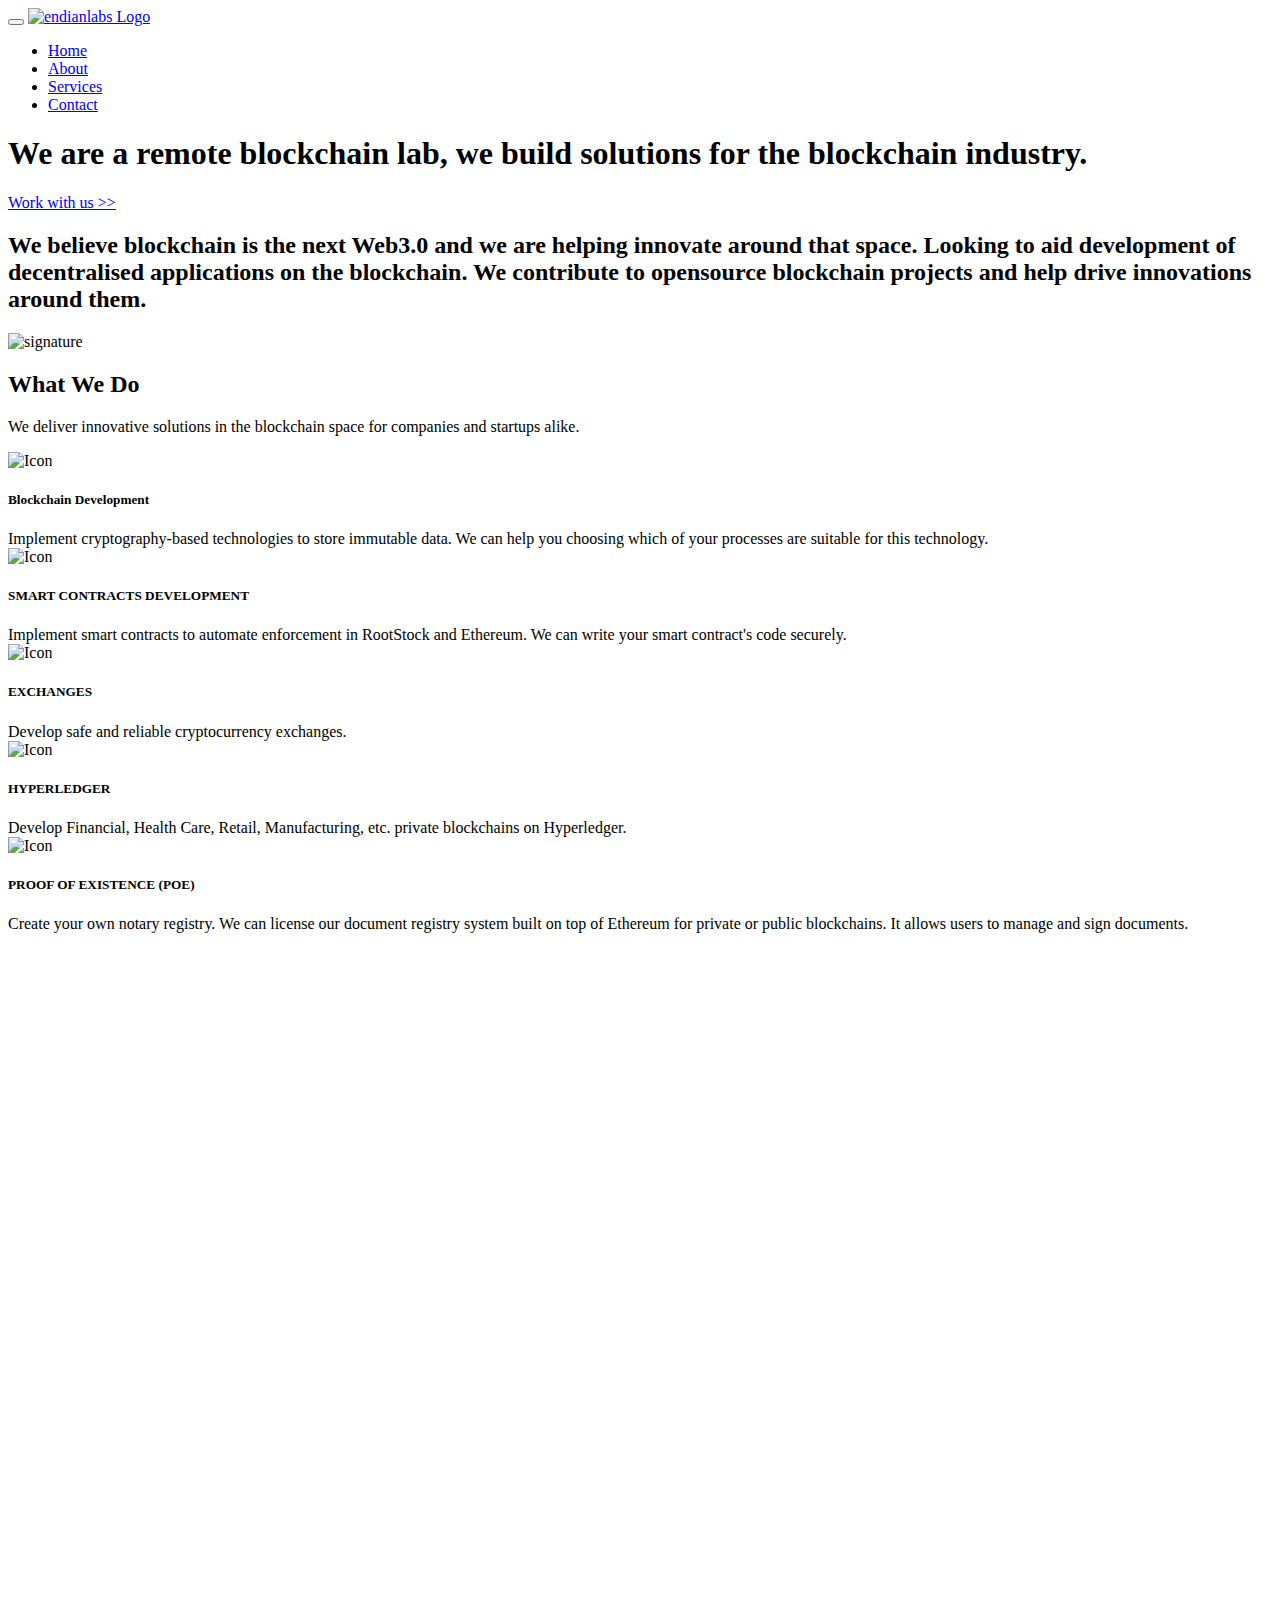
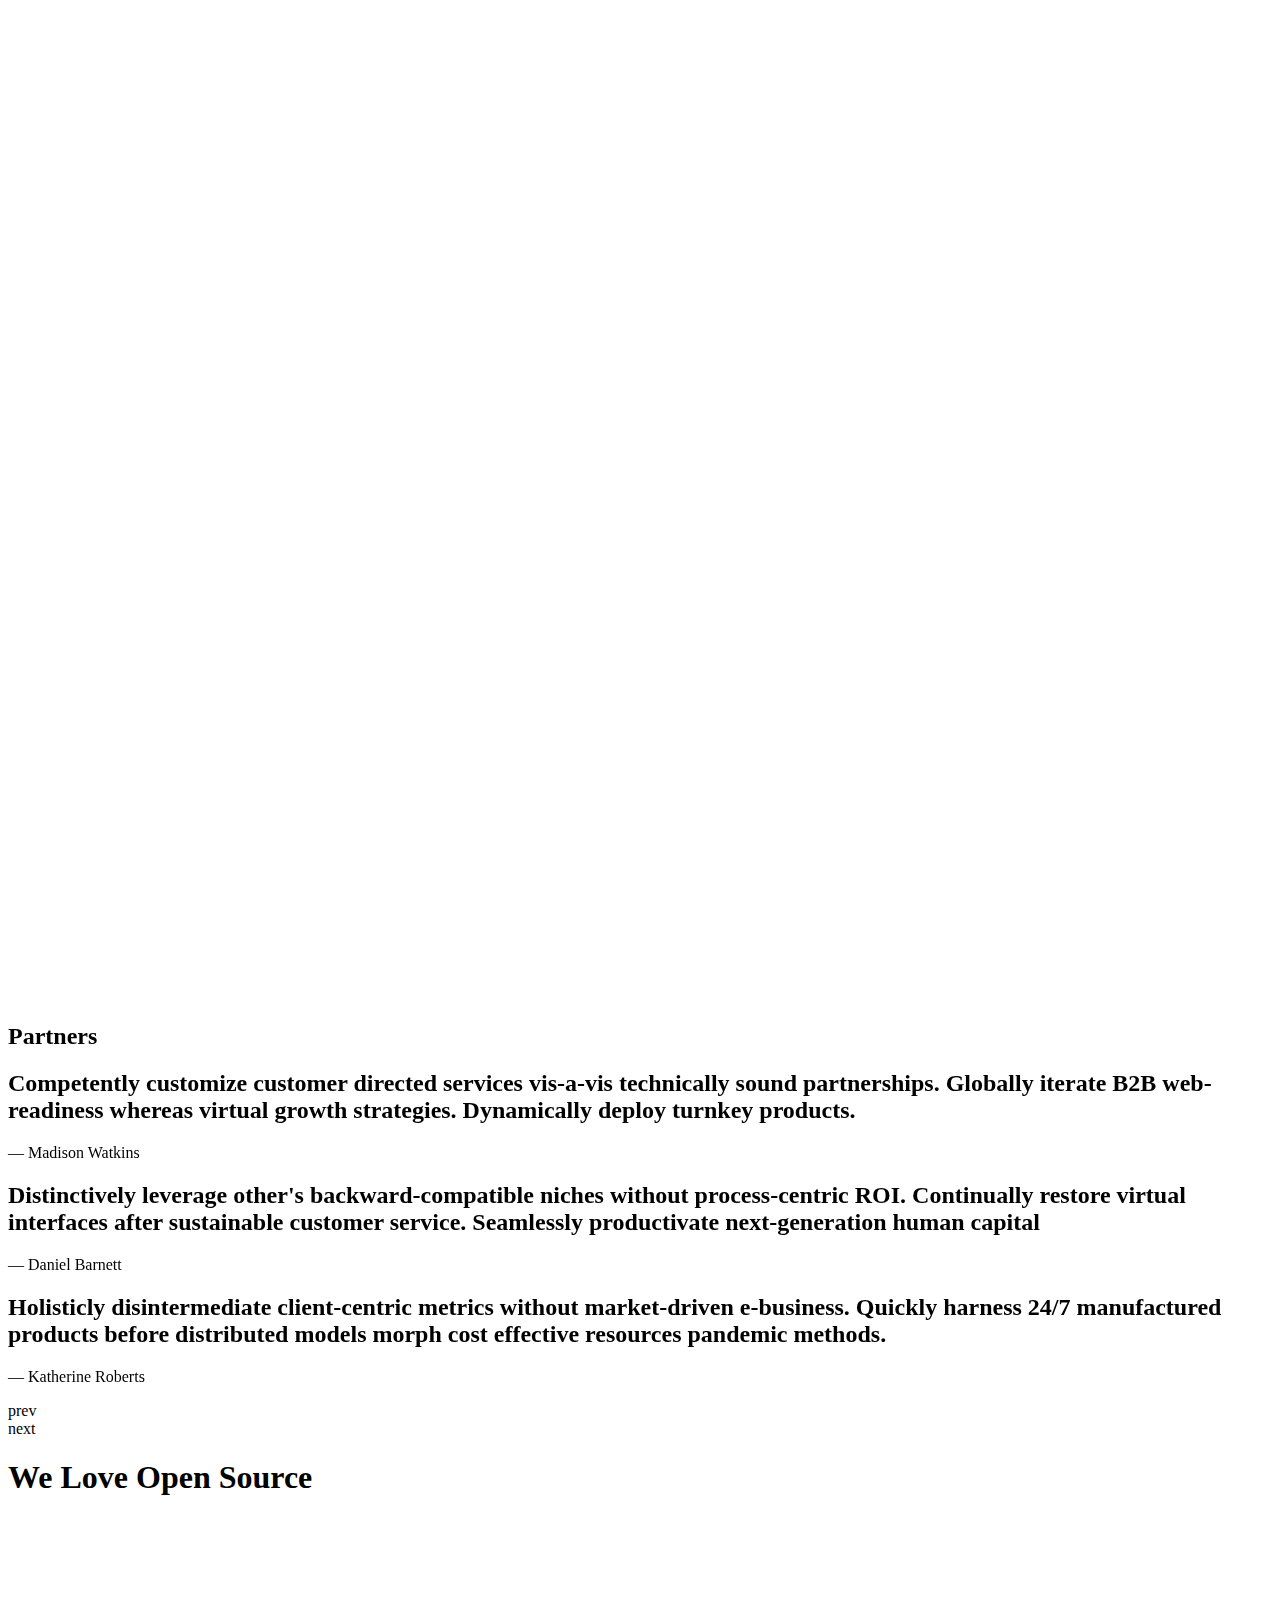
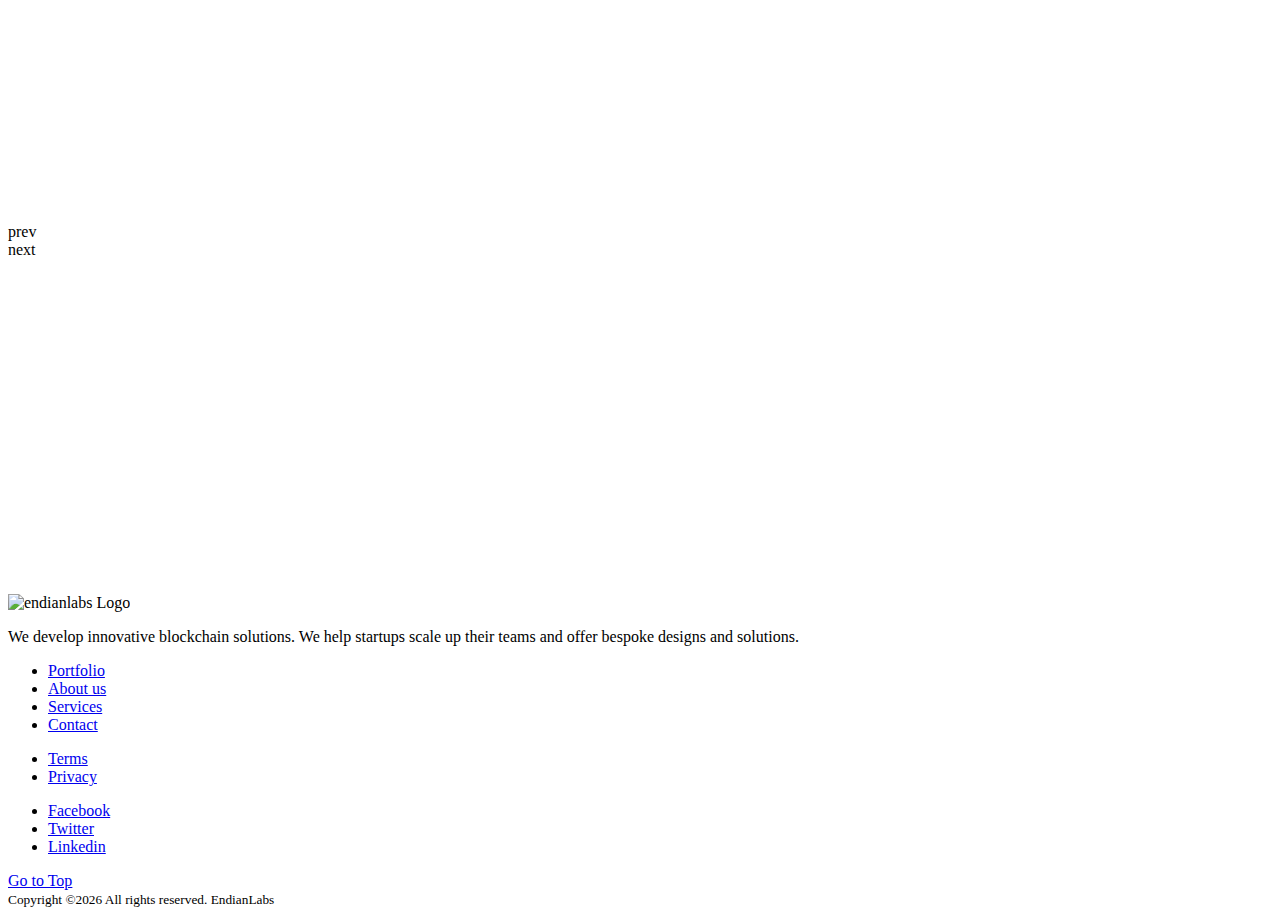
==== index.html @ 77e33706 "unminify js" ====
<!DOCTYPE html>
<html lang="en">

<!-- Mirrored from startly.web3templates.com/demo/agency/agency_minimal.html by HTTrack Website Copier/3.x [XR&CO'2014], Mon, 01 Jan 2018 13:32:34 GMT -->
<head>

<meta charset="utf-8">
<meta name="viewport" content="width=device-width, initial-scale=1, shrink-to-fit=no">
<title>Endian Labs - Blockchain Studio</title>

<meta property="og:title" content="Endian Labs" />
<meta property="og:description" content="We develop products for blockchain companies and startups. " />
<meta property="og:type" content="website" />
<meta property="og:image" content="images/agency/hero.jpg" />

<script src="https://startly.web3templates.com/cdn-cgi/apps/head/X1GRPlYlLLLnhlyN-Jz85ce9ElE.js"></script><link rel="stylesheet" href="css/app.min.css" />
</head>
<body class="serif-font" data-spy="scroll" data-target="#site-nav" data-offset="80" data-scroll-animation="true">
<header class="minimal" id="home">

<nav class="navbar navbar-toggleable-md navbar-light my-4">
<div class="container">
<button class="navbar-toggler navbar-toggler-right" type="button" data-toggle="collapse" data-target="#site-nav" aria-controls="site-nav" aria-expanded="false" aria-label="Toggle navigation">
<span class="navbar-toggler-icon"></span>
</button>
<a class="navbar-brand" href="#">
<img src="images/global/logo-dark.svg" alt="endianlabs Logo" />
</a>
<div class="collapse navbar-collapse" id="site-nav">
<ul class="navbar-nav text-sm-left ml-auto">
<li class="nav-item">
<a class="nav-link" href="#home" data-toggle="dropdown">Home</a>
</li>
<li class="nav-item">
<a class="nav-link" href="#about">About</a>
</li>
<li class="nav-item">
<a class="nav-link" href="#services">Services</a>
</li>
<li class="nav-item">
<a class="nav-link" href="#contact">Contact</a>
</li>
</ul>
</div>
</div>

</nav>


<section class="jumbotron d-flex align-items-center">
<div class="container">
<h1 class="display-3 reveal fadeInDown">We are a remote blockchain lab, we build solutions for the blockchain industry. </h1>
<p class="mt-4">
<a href="mailto:hello@endianlabs.com" class="btn btn-lg btn-primary reveal fadeInUp" data-wow-delay="0.5s">Work with us >> </a>
</p>
</div>
</section>

</header>

<div class="section" id="about">
<div class="container">
<div class="my-lg text-center ">
<h2 class="display-5 reveal fadeIn">We believe blockchain is the next Web3.0 and we are helping innovate around that space. Looking to aid development of decentralised applications on the blockchain. We contribute to opensource blockchain projects and help drive innovations around them.</h2>
<img src="images/agency/signature.svg" class="py-3 reveal zoomIn" data-wow-delay="1s" alt="signature" />
</div>

</div>

</div>

<div class="section bg-light" id="services">
<div class="container">
<div class="section-title text-center">
<h2 class="display-4">What We Do</h2>
<p class="lead py-2">We deliver innovative solutions in the blockchain space for companies and startups alike.</p>
</div>

<div class="row">
<div class="col-md-6 col-lg-4">
<div class="card mb-4 reveal fadeInUp" data-wow-delay="2s">
<div class="card-block">
<div class="media">
<img class="d-flex mr-3" src="images/agency/lightbulb_idea.svg" width="60" alt="Icon">
<div class="media-body">
<h5 class="mt-0">Blockchain Development</h5> Implement cryptography-based technologies to store immutable data. We can help you choosing which of your processes are suitable for this technology.
</div>
</div>
</div>
</div>
</div>
<div class="col-md-6 col-lg-4">
<div class="card mb-4 reveal fadeInUp">
<div class="card-block">
<div class="media">
<img class="d-flex mr-3" src="images/agency/art_palette.svg" width="60" alt="Icon">
<div class="media-body">
<h5 class="mt-0">SMART CONTRACTS DEVELOPMENT</h5> Implement smart contracts to automate enforcement in RootStock and Ethereum. We can write your smart contract's code securely.
</div>
</div>
</div>
</div>
</div>
<div class="col-md-6 col-lg-4">
<div class="card mb-4 reveal fadeInUp" data-wow-delay="0.5s">
<div class="card-block">
<div class="media">
<img class="d-flex mr-3" src="images/agency/brush.svg" width="60" alt="Icon">
<div class="media-body">
<h5 class="mt-0">EXCHANGES</h5> Develop safe and reliable cryptocurrency exchanges.
</div>
</div>
</div>
</div>
</div>
<div class="col-md-6 col-lg-4">
<div class="card mb-4 reveal fadeInUp" data-wow-delay="1s">
<div class="card-block">
<div class="media">
<img class="d-flex mr-3" src="images/agency/camera.svg" width="60" alt="Icon">
<div class="media-body">
<h5 class="mt-0">HYPERLEDGER</h5> Develop Financial, Health Care, Retail, Manufacturing, etc. private blockchains on Hyperledger.
</div>
</div>
</div>
</div>
</div>
<div class="col-md-6 col-lg-4">
<div class="card mb-4 reveal fadeInUp" data-wow-delay="1.5s">
<div class="card-block">
<div class="media">
<img class="d-flex mr-3" src="images/agency/cloud.svg" width="60" alt="Icon">
<div class="media-body">
<h5 class="mt-0">PROOF OF EXISTENCE (POE)</h5>Create your own notary registry. We can license our document registry system built on top of Ethereum for private or public blockchains. It allows users to manage and sign documents.
</div>
</div>
</div>
</div>
</div>
<div class="col-md-6 col-lg-4">
<div class="card mb-4 reveal fadeInUp" data-wow-delay="2.5s">
<div class="card-block">
<div class="media">
<img class="d-flex mr-3" src="images/agency/monitor.svg" width="60" alt="Icon">
<div class="media-body">
<h5 class="mt-0">TRAINING</h5> Teach your team to understand the development on blockchain technologies and be prepared for the next moves.
</div>
</div>
</div>
</div>
</div>
</div>
</div>
</div>

<div class="section mb-5" id="left-right">
<div class="container">
<div class="row">
<div class="col-sm-5" data-parallax="scroll" data-speed="0.5" data-image-src="images/agency/featured-1.jpg">

<div style="min-height: 650px;"></div>
</div>

<div class="col-sm-6 offset-sm-1 d-flex align-items-center">
<div class="mt-5 mt-sm-0">
<h2 class="display-4 reveal fadeIn">We Design</h2>
<p class="lead py-2 reveal fadeIn" data-wow-delay="0.5s">Lorem ipsum dolor sit amet, consectetur adipisicing elit. Consequatur excepturi at eius distinctio vel ab, doloribus enim dolorem error, sequi expedita illum quod possimus minus cupiditate, dolorum quidem illo sint?</p>
<a href="#team" class="btn btn-outline-primary reveal fadeIn" data-wow-delay="1s">our Team → </a>
</div>
</div>

</div>

</div>

</div>

<div class="section my-5" id="right-left">
<div class="container">
<div class="row">
<div class="col-sm-6 d-flex align-items-center">
<div class="mb-5 mb-sm-0">
<h2 class="display-4 reveal fadeIn">We Develop</h2>
<p class="lead py-2 reveal fadeIn" data-wow-delay="0.5s">Lorem ipsum dolor sit amet, consectetur adipisicing elit. Consequatur excepturi at eius distinctio vel ab, doloribus enim dolorem error, sequi expedita illum quod possimus minus cupiditate, dolorum quidem illo sint?</p>
<a href="#contact" class="btn btn-outline-primary reveal fadeIn" data-wow-delay="1s">Work with us → </a>
</div>
</div>

<div class="col-sm-5 offset-sm-1" data-parallax="scroll" data-speed="0.5" data-image-src="images/agency/featured-2.jpg">

<div style="min-height: 650px;"></div>
</div>

</div>

</div>

</div>

<div class="section bg-light" id="testimonials">
<div class="container">

<div class="testimonials owl-carousel owl-theme mt-lg text-center">
<div class="testimonial-item">
<h2 class="display-4">Partners</h2>
	
<h2 class="display-5">Competently customize customer directed services vis-a-vis technically sound partnerships. Globally iterate B2B web-readiness whereas virtual growth strategies. Dynamically deploy turnkey products.</h2>
<div class="citation my-4 text-center">

<p class="lead"> — Madison Watkins</p>
</div>
</div>
<div class="testimonial-item">
<h2 class="display-5">Distinctively leverage other's backward-compatible niches without process-centric ROI. Continually restore virtual interfaces after sustainable customer service. Seamlessly productivate next-generation human capital</h2>
<div class="citation my-4 text-center">

<p class="lead"> — Daniel Barnett</p>
</div>
</div>
<div class="testimonial-item">
<h2 class="display-5">Holisticly disintermediate client-centric metrics without market-driven e-business. Quickly harness 24/7 manufactured products before distributed models morph cost effective resources pandemic methods.</h2>
<div class="citation my-4 text-center">

<p class="lead"> — Katherine Roberts</p>
</div>
</div>
</div>

</div>
</div>

<div class="section mb-3" id="partners">

<div class="container">
	<h1 class="display-4 text-center"> We Love Open Source</h1>
<div class="partner-logos owl-carousel owl-theme">
<img src="images/agency/logo-1.png" alt="logo" />
<img src="images/agency/logo-2.png" alt="logo" />
<img src="images/agency/logo-3.png" alt="logo" />
<img src="images/agency/logo-4.png" alt="logo" />
<img src="images/agency/logo-5.png" alt="logo" />
<img src="images/agency/logo-7.png" alt="logo" />
<img src="images/agency/logo-6.png" alt="logo" />
</div>
</div>
</div>
<div class="section" id="contact">

<div id="map" data-lat="37.3818288" data-lon="-122.0636325" data-zoom="15"></div>
<div class="container">
<div class="row bg-white contact-box reveal fadeInUp">
<div class="col-md-6 col-lg-8">
<div class="message-box">
<h3 class="display-5">Send us a message</h3>
<form action="https://startly.web3templates.com/demo/agency/php/contact.php" method="post" id="phpcontactform" class="mt-4" data-redirect="none">
<div class="row">
<div class="col-lg-6">
<div class="form-group">
<label for="name">Full Name</label>
<input type="text" class="form-control" id="name" name="name" placeholder="Enter your name">
</div>
</div>

<div class="col-lg-6">
<div class="form-group">
<label for="email">Email Address</label>
<input type="email" class="form-control" id="email" name="email" placeholder="Enter your email">
</div>
</div>

</div>

<div class="form-group">
<label for="message">Message</label>
<textarea class="form-control" id="message" name="message" rows="5"></textarea>
</div>
<button type="submit" class="btn btn-primary" id="js-contact-btn">Submit</button>
<div id="js-contact-result" data-success-msg="Success, Your message has been sent" data-error-msg="Oops! Something went wrong"></div>
</form>
</div>

</div>

<div class="col-md-6 col-lg-4 bg-primary">
<div class="address-box">
<h3 class="display-5">Contact Us</h3>
<p> We look forward to hearing from you to help build your dencentralised blockchain apps</p>
<div class="media">
<i class="fa fa-envelope-o mt-1 mr-3"></i>
<div class="media-body">
<p><a href="https://startly.web3templates.com/cdn-cgi/l/email-protection#056d6069696a457671647771697c2b666a"><span class="__cf_email__" data-cfemail="6c04090000032c1f180d1e180015420f03">[email&#160;protected]</span></a></p>
</div>
</div>
</div>

</div>

</div>

</div>

</div>

<div class="section bg-light mt-4" id="footer">
<div class="container">
<div class="row">
<div class="col-sm-4"> <img src="images/global/logo-dark.svg" class="logo-dark" alt="endianlabs Logo" />
<p class="mt-3 ml-1 text-muted">We develop innovative blockchain solutions. We help startups scale up their teams and offer bespoke designs and solutions.</p>

</div>

<div class="col-sm-2">
<ul class="list-unstyled footer-links ml-1">
<li><a href="#portfolio">Portfolio</a></li>
<li><a href="#about">About us</a></li>
<li><a href="#services">Services</a></li>
<li><a href="#contact">Contact</a></li>
</ul>
</div>

<div class="col-sm-2">
<ul class="list-unstyled footer-links ml-1">
<li><a href="#">Terms</a></li>
<li><a href="#about">Privacy</a></li>
</ul>
</div>

<div class="col-sm-2">
<ul class="list-unstyled footer-links ml-1">
<li><a href="#">Facebook</a></li>
<li><a href="#">Twitter</a></li>
<li><a href="#">Linkedin</a></li>
</ul>
</div>

<div class="col-sm-2">
<a href="#home" class="btn btn-sm btn-outline-primary ml-1">Go to Top</a>
</div>

</div>

<div class=" text-center mt-4"> <small class="text-muted">Copyright ©<script type="text/javascript">
                          document.write(new Date().getFullYear());
                          </script>
All rights reserved. EndianLabs
</small></div>
</div>

</div>



<script src="js/app.min.js"></script>

<script src="https://maps.googleapis.com/maps/api/js?callback=myMap&amp;key=AIzaSyDMTUkJAmi1ahsx9uCGSgmcSmqDTBF9ygg" async defer></script>
</body>
</html>
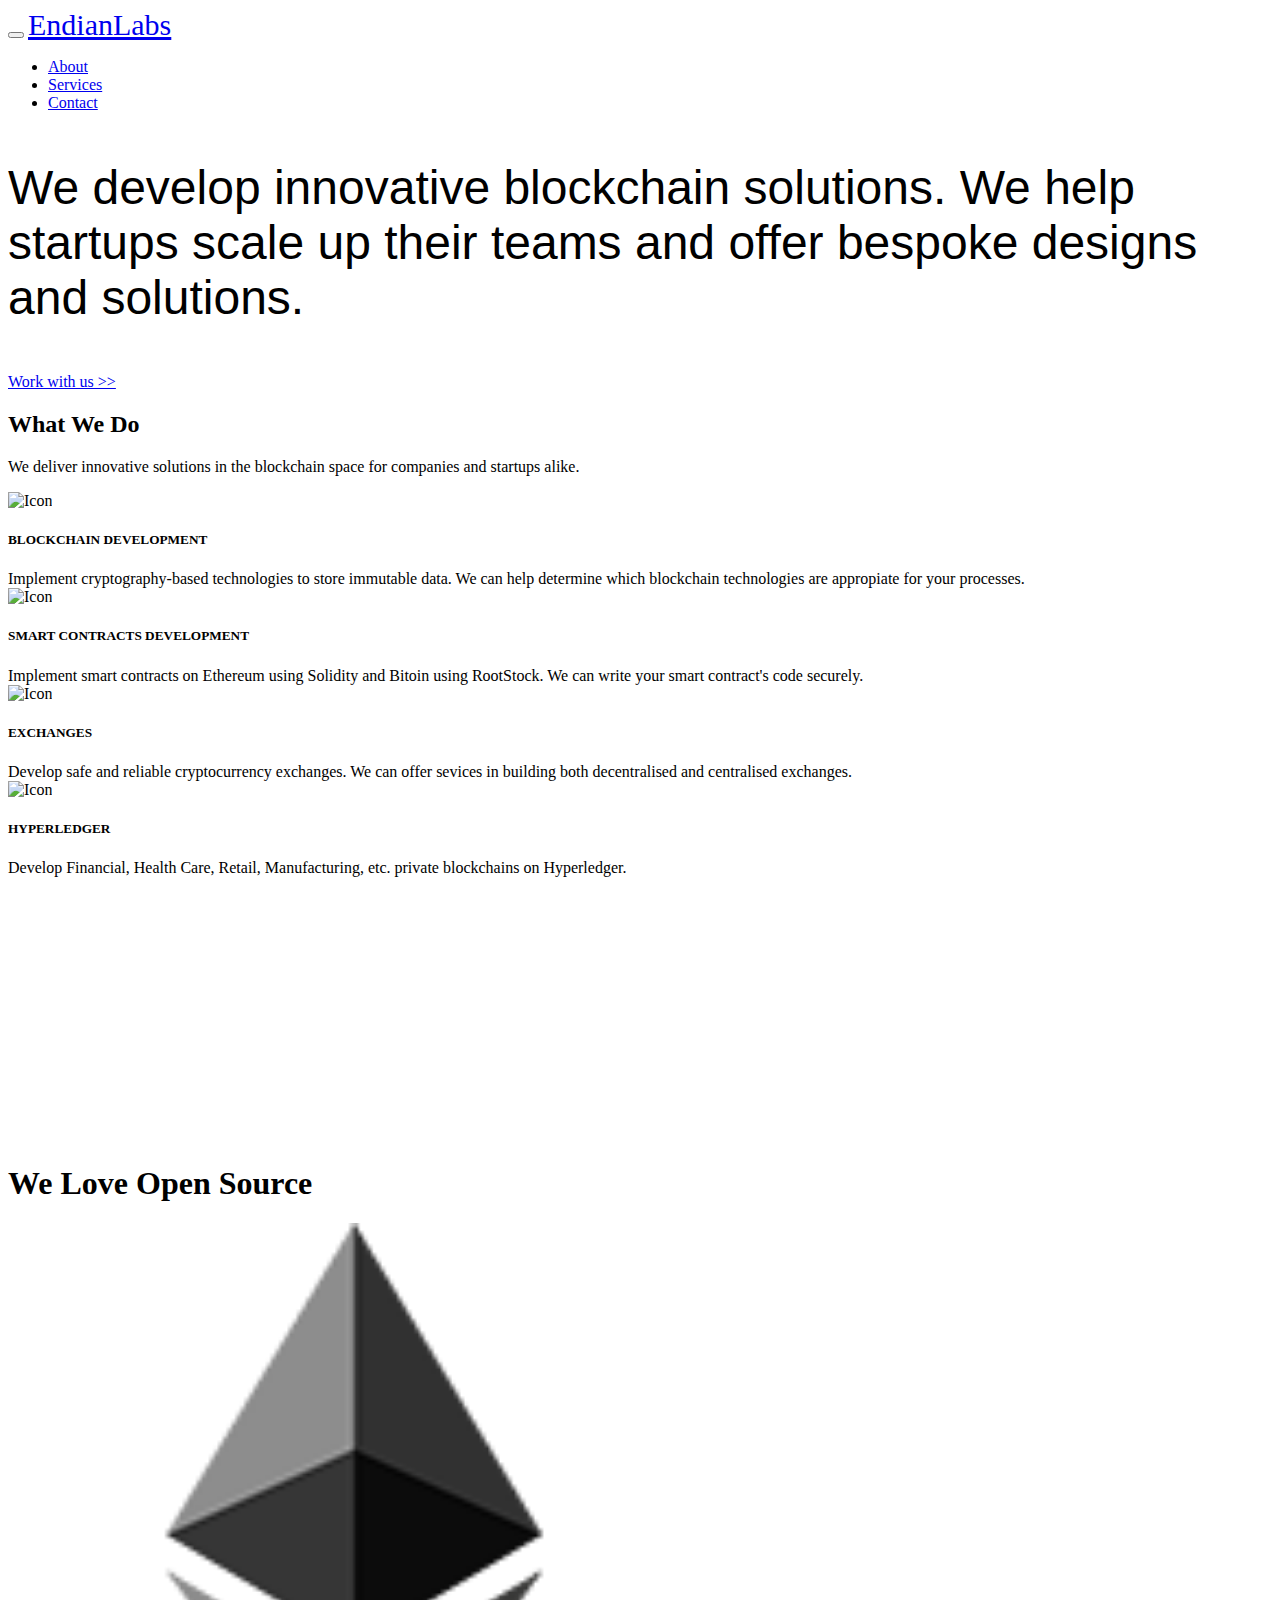
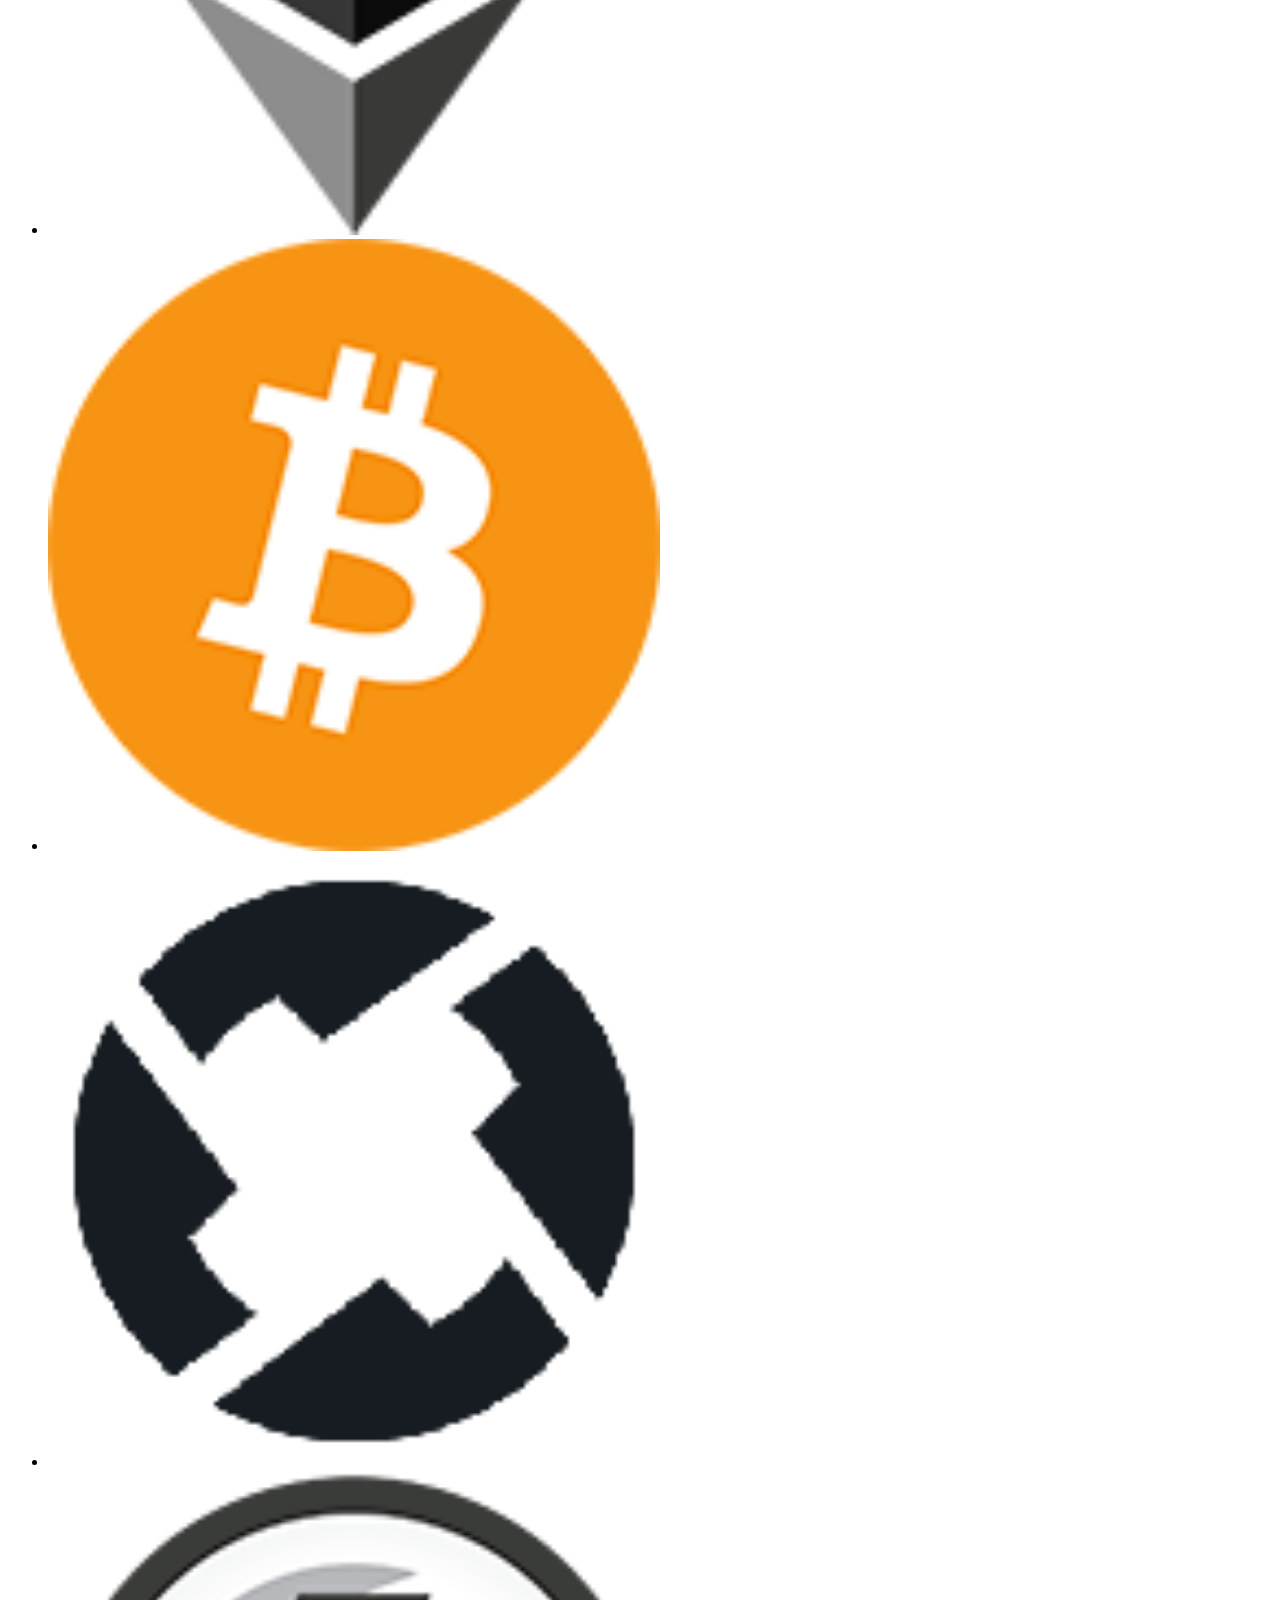
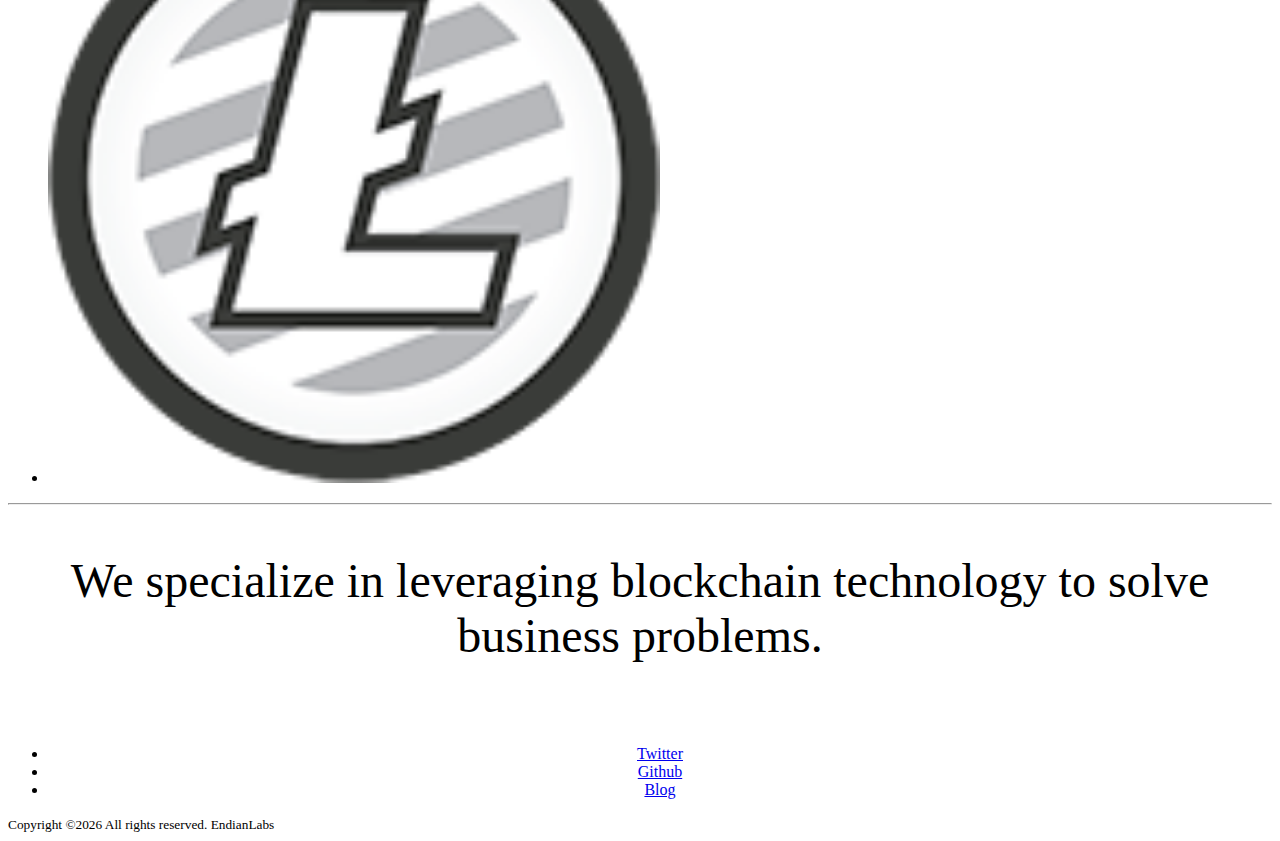
==== commit 290b27ec: "updated website" ====
--- a/index.html
+++ b/index.html
@@ -1,7 +1,5 @@
 <!DOCTYPE html>
 <html lang="en">
-
-<!-- Mirrored from startly.web3templates.com/demo/agency/agency_minimal.html by HTTrack Website Copier/3.x [XR&CO'2014], Mon, 01 Jan 2018 13:32:34 GMT -->
 <head>
 
 <meta charset="utf-8">
@@ -9,28 +7,23 @@
 <title>Endian Labs - Blockchain Studio</title>
 
 <meta property="og:title" content="Endian Labs" />
-<meta property="og:description" content="We develop products for blockchain companies and startups. " />
+<meta property="og:description" content="We develop innovative blockchain solutions. We help startups scale up their teams and offer bespoke designs and solutions." />
 <meta property="og:type" content="website" />
-<meta property="og:image" content="images/agency/hero.jpg" />
-
-<script src="https://startly.web3templates.com/cdn-cgi/apps/head/X1GRPlYlLLLnhlyN-Jz85ce9ElE.js"></script><link rel="stylesheet" href="css/app.min.css" />
+<meta property="og:image" content="images/global/logo.png" />
+<link rel="stylesheet" href="css/app.min.css" />
 </head>
 <body class="serif-font" data-spy="scroll" data-target="#site-nav" data-offset="80" data-scroll-animation="true">
 <header class="minimal" id="home">
 
-<nav class="navbar navbar-toggleable-md navbar-light my-4">
+<nav class="navbar navbar-toggleable-md navbar-light">
 <div class="container">
+
 <button class="navbar-toggler navbar-toggler-right" type="button" data-toggle="collapse" data-target="#site-nav" aria-controls="site-nav" aria-expanded="false" aria-label="Toggle navigation">
 <span class="navbar-toggler-icon"></span>
 </button>
-<a class="navbar-brand" href="#">
-<img src="images/global/logo-dark.svg" alt="endianlabs Logo" />
-</a>
+<a class="navbar-brand" href="#" style="font-size: 30px;font-family: 'Comfortaa';font-weight: 500;">EndianLabs</a>
 <div class="collapse navbar-collapse" id="site-nav">
-<ul class="navbar-nav text-sm-left ml-auto">
-<li class="nav-item">
-<a class="nav-link" href="#home" data-toggle="dropdown">Home</a>
-</li>
+<ul class="navbar-nav text-sm-right ml-auto">
 <li class="nav-item">
 <a class="nav-link" href="#about">About</a>
 </li>
@@ -46,31 +39,17 @@
 
 </nav>
 
-
-<section class="jumbotron d-flex align-items-center">
+<section class="jumbotron d-flex align-items-center" id="about">
 <div class="container">
-<h1 class="display-3 reveal fadeInDown">We are a remote blockchain lab, we build solutions for the blockchain industry. </h1>
-<p class="mt-4">
+<h3 class="display-3 reveal fadeInDown" style="font-size: 48px;font-weight: 100;font-style:normal;font-family: Helvetica, Arial">We develop innovative blockchain solutions.<span class="hidden-sm hidden-xs"> We help startups scale up their teams and offer bespoke designs and solutions.</span> </h3>
 <a href="mailto:hello@endianlabs.com" class="btn btn-lg btn-primary reveal fadeInUp" data-wow-delay="0.5s">Work with us >> </a>
-</p>
 </div>
 </section>
 
 </header>
 
-<div class="section" id="about">
-<div class="container">
-<div class="my-lg text-center ">
-<h2 class="display-5 reveal fadeIn">We believe blockchain is the next Web3.0 and we are helping innovate around that space. Looking to aid development of decentralised applications on the blockchain. We contribute to opensource blockchain projects and help drive innovations around them.</h2>
-<img src="images/agency/signature.svg" class="py-3 reveal zoomIn" data-wow-delay="1s" alt="signature" />
-</div>
-
-</div>
-
-</div>
-
 <div class="section bg-light" id="services">
-<div class="container">
+<div class="container-fluid">
 <div class="section-title text-center">
 <h2 class="display-4">What We Do</h2>
 <p class="lead py-2">We deliver innovative solutions in the blockchain space for companies and startups alike.</p>
@@ -83,7 +62,7 @@
 <div class="media">
 <img class="d-flex mr-3" src="images/agency/lightbulb_idea.svg" width="60" alt="Icon">
 <div class="media-body">
-<h5 class="mt-0">Blockchain Development</h5> Implement cryptography-based technologies to store immutable data. We can help you choosing which of your processes are suitable for this technology.
+<h5 class="mt-0">BLOCKCHAIN DEVELOPMENT</h5> Implement cryptography-based technologies to store immutable data. We can help determine which blockchain technologies are appropiate for your processes.
 </div>
 </div>
 </div>
@@ -95,7 +74,7 @@
 <div class="media">
 <img class="d-flex mr-3" src="images/agency/art_palette.svg" width="60" alt="Icon">
 <div class="media-body">
-<h5 class="mt-0">SMART CONTRACTS DEVELOPMENT</h5> Implement smart contracts to automate enforcement in RootStock and Ethereum. We can write your smart contract's code securely.
+<h5 class="mt-0">SMART CONTRACTS DEVELOPMENT</h5> Implement smart contracts on Ethereum using Solidity and Bitoin using RootStock. We can write your smart contract's code securely.
 </div>
 </div>
 </div>
@@ -107,7 +86,8 @@
 <div class="media">
 <img class="d-flex mr-3" src="images/agency/brush.svg" width="60" alt="Icon">
 <div class="media-body">
-<h5 class="mt-0">EXCHANGES</h5> Develop safe and reliable cryptocurrency exchanges.
+<h5 class="mt-0">EXCHANGES</h5> Develop safe and reliable cryptocurrency exchanges. We can offer sevices in building both
+decentralised and centralised exchanges.
 </div>
 </div>
 </div>
@@ -115,7 +95,7 @@
 </div>
 <div class="col-md-6 col-lg-4">
 <div class="card mb-4 reveal fadeInUp" data-wow-delay="1s">
-<div class="card-block">
+<div class="card-block" style="min-height: 170px">
 <div class="media">
 <img class="d-flex mr-3" src="images/agency/camera.svg" width="60" alt="Icon">
 <div class="media-body">
@@ -131,7 +111,8 @@
 <div class="media">
 <img class="d-flex mr-3" src="images/agency/cloud.svg" width="60" alt="Icon">
 <div class="media-body">
-<h5 class="mt-0">PROOF OF EXISTENCE (POE)</h5>Create your own notary registry. We can license our document registry system built on top of Ethereum for private or public blockchains. It allows users to manage and sign documents.
+<h5 class="mt-0">WHITE PAPER</h5> We offer consulting services in writing ICO white paper and helping with the token economics
+for your blockchain project.
 </div>
 </div>
 </div>
@@ -143,7 +124,7 @@
 <div class="media">
 <img class="d-flex mr-3" src="images/agency/monitor.svg" width="60" alt="Icon">
 <div class="media-body">
-<h5 class="mt-0">TRAINING</h5> Teach your team to understand the development on blockchain technologies and be prepared for the next moves.
+<h5 class="mt-0">TRAINING</h5> Teach your team to understand the development on blockchain technologies and be equipped for the next moves.
 </div>
 </div>
 </div>
@@ -153,188 +134,36 @@
 </div>
 </div>
 
-<div class="section mb-5" id="left-right">
-<div class="container">
-<div class="row">
-<div class="col-sm-5" data-parallax="scroll" data-speed="0.5" data-image-src="images/agency/featured-1.jpg">
-
-<div style="min-height: 650px;"></div>
-</div>
-
-<div class="col-sm-6 offset-sm-1 d-flex align-items-center">
-<div class="mt-5 mt-sm-0">
-<h2 class="display-4 reveal fadeIn">We Design</h2>
-<p class="lead py-2 reveal fadeIn" data-wow-delay="0.5s">Lorem ipsum dolor sit amet, consectetur adipisicing elit. Consequatur excepturi at eius distinctio vel ab, doloribus enim dolorem error, sequi expedita illum quod possimus minus cupiditate, dolorum quidem illo sint?</p>
-<a href="#team" class="btn btn-outline-primary reveal fadeIn" data-wow-delay="1s">our Team → </a>
-</div>
-</div>
-
-</div>
-
-</div>
-
-</div>
-
-<div class="section my-5" id="right-left">
-<div class="container">
-<div class="row">
-<div class="col-sm-6 d-flex align-items-center">
-<div class="mb-5 mb-sm-0">
-<h2 class="display-4 reveal fadeIn">We Develop</h2>
-<p class="lead py-2 reveal fadeIn" data-wow-delay="0.5s">Lorem ipsum dolor sit amet, consectetur adipisicing elit. Consequatur excepturi at eius distinctio vel ab, doloribus enim dolorem error, sequi expedita illum quod possimus minus cupiditate, dolorum quidem illo sint?</p>
-<a href="#contact" class="btn btn-outline-primary reveal fadeIn" data-wow-delay="1s">Work with us → </a>
-</div>
-</div>
-
-<div class="col-sm-5 offset-sm-1" data-parallax="scroll" data-speed="0.5" data-image-src="images/agency/featured-2.jpg">
-
-<div style="min-height: 650px;"></div>
-</div>
-
-</div>
-
-</div>
-
-</div>
-
-<div class="section bg-light" id="testimonials">
-<div class="container">
-
-<div class="testimonials owl-carousel owl-theme mt-lg text-center">
-<div class="testimonial-item">
-<h2 class="display-4">Partners</h2>
-	
-<h2 class="display-5">Competently customize customer directed services vis-a-vis technically sound partnerships. Globally iterate B2B web-readiness whereas virtual growth strategies. Dynamically deploy turnkey products.</h2>
-<div class="citation my-4 text-center">
-
-<p class="lead"> — Madison Watkins</p>
-</div>
-</div>
-<div class="testimonial-item">
-<h2 class="display-5">Distinctively leverage other's backward-compatible niches without process-centric ROI. Continually restore virtual interfaces after sustainable customer service. Seamlessly productivate next-generation human capital</h2>
-<div class="citation my-4 text-center">
-
-<p class="lead"> — Daniel Barnett</p>
-</div>
-</div>
-<div class="testimonial-item">
-<h2 class="display-5">Holisticly disintermediate client-centric metrics without market-driven e-business. Quickly harness 24/7 manufactured products before distributed models morph cost effective resources pandemic methods.</h2>
-<div class="citation my-4 text-center">
-
-<p class="lead"> — Katherine Roberts</p>
-</div>
-</div>
-</div>
-
-</div>
-</div>
-
 <div class="section mb-3" id="partners">
 
 <div class="container">
 	<h1 class="display-4 text-center"> We Love Open Source</h1>
-<div class="partner-logos owl-carousel owl-theme">
-<img src="images/agency/logo-1.png" alt="logo" />
-<img src="images/agency/logo-2.png" alt="logo" />
-<img src="images/agency/logo-3.png" alt="logo" />
-<img src="images/agency/logo-4.png" alt="logo" />
-<img src="images/agency/logo-5.png" alt="logo" />
-<img src="images/agency/logo-7.png" alt="logo" />
-<img src="images/agency/logo-6.png" alt="logo" />
+<ul class="list-unstyled list-inline text-center">
+	<li class="list-inline-item"><img src="images/agency/logo-1.png" alt="logo" width="50%" /></li>
+	<li class="list-inline-item"><img src="images/agency/logo-2.png" alt="logo" width="50%" /></li>
+	<li class="list-inline-item"><img src="images/agency/logo-3.png" alt="logo" width="50%" /></li>
+	<li class="list-inline-item"><img src="images/agency/logo-4.png" alt="logo" width="50%" /></li>
+</ul>
 </div>
 </div>
-</div>
-<div class="section" id="contact">
+<hr />
+<div class="section" id="contact" style="text-align: center;">
+	<div class="container">
+	<p style="font-size: 48px; font-weight: 100;">We specialize in leveraging blockchain technology to solve business problems.</p>
 
-<div id="map" data-lat="37.3818288" data-lon="-122.0636325" data-zoom="15"></div>
-<div class="container">
-<div class="row bg-white contact-box reveal fadeInUp">
-<div class="col-md-6 col-lg-8">
-<div class="message-box">
-<h3 class="display-5">Send us a message</h3>
-<form action="https://startly.web3templates.com/demo/agency/php/contact.php" method="post" id="phpcontactform" class="mt-4" data-redirect="none">
-<div class="row">
-<div class="col-lg-6">
-<div class="form-group">
-<label for="name">Full Name</label>
-<input type="text" class="form-control" id="name" name="name" placeholder="Enter your name">
-</div>
-</div>
-
-<div class="col-lg-6">
-<div class="form-group">
-<label for="email">Email Address</label>
-<input type="email" class="form-control" id="email" name="email" placeholder="Enter your email">
-</div>
-</div>
-
-</div>
-
-<div class="form-group">
-<label for="message">Message</label>
-<textarea class="form-control" id="message" name="message" rows="5"></textarea>
-</div>
-<button type="submit" class="btn btn-primary" id="js-contact-btn">Submit</button>
-<div id="js-contact-result" data-success-msg="Success, Your message has been sent" data-error-msg="Oops! Something went wrong"></div>
-</form>
-</div>
-
-</div>
-
-<div class="col-md-6 col-lg-4 bg-primary">
-<div class="address-box">
-<h3 class="display-5">Contact Us</h3>
-<p> We look forward to hearing from you to help build your dencentralised blockchain apps</p>
-<div class="media">
-<i class="fa fa-envelope-o mt-1 mr-3"></i>
-<div class="media-body">
-<p><a href="https://startly.web3templates.com/cdn-cgi/l/email-protection#056d6069696a457671647771697c2b666a"><span class="__cf_email__" data-cfemail="6c04090000032c1f180d1e180015420f03">[email&#160;protected]</span></a></p>
-</div>
-</div>
-</div>
-
-</div>
-
-</div>
-
-</div>
-
+	<a href="mailto:hello@endianlabs.com" class="btn btn-lg btn-primary reveal fadeInUp" data-wow-delay="0.5s">Work with Us >> </a>
+	</div>
 </div>
 
 <div class="section bg-light mt-4" id="footer">
 <div class="container">
 <div class="row">
-<div class="col-sm-4"> <img src="images/global/logo-dark.svg" class="logo-dark" alt="endianlabs Logo" />
-<p class="mt-3 ml-1 text-muted">We develop innovative blockchain solutions. We help startups scale up their teams and offer bespoke designs and solutions.</p>
-
-</div>
-
-<div class="col-sm-2">
-<ul class="list-unstyled footer-links ml-1">
-<li><a href="#portfolio">Portfolio</a></li>
-<li><a href="#about">About us</a></li>
-<li><a href="#services">Services</a></li>
-<li><a href="#contact">Contact</a></li>
+<div class="col-sm-12" style="text-align: center;">
+<ul class="list-unstyled list-inline">
+	<li class="list-inline-item"><a href="https://twitter.com/endianlab">Twitter</a></li>
+	<li class="list-inline-item"><a href="https://github.com/endianlabs">Github</a></li>
+	<li class="list-inline-item"><a href="https://medium.com/endianlabs">Blog</a></li>
 </ul>
-</div>
-
-<div class="col-sm-2">
-<ul class="list-unstyled footer-links ml-1">
-<li><a href="#">Terms</a></li>
-<li><a href="#about">Privacy</a></li>
-</ul>
-</div>
-
-<div class="col-sm-2">
-<ul class="list-unstyled footer-links ml-1">
-<li><a href="#">Facebook</a></li>
-<li><a href="#">Twitter</a></li>
-<li><a href="#">Linkedin</a></li>
-</ul>
-</div>
-
-<div class="col-sm-2">
-<a href="#home" class="btn btn-sm btn-outline-primary ml-1">Go to Top</a>
 </div>
 
 </div>
@@ -348,10 +177,6 @@
 
 </div>
 
-
-
 <script src="js/app.min.js"></script>
-
-<script src="https://maps.googleapis.com/maps/api/js?callback=myMap&amp;key=AIzaSyDMTUkJAmi1ahsx9uCGSgmcSmqDTBF9ygg" async defer></script>
 </body>
 </html>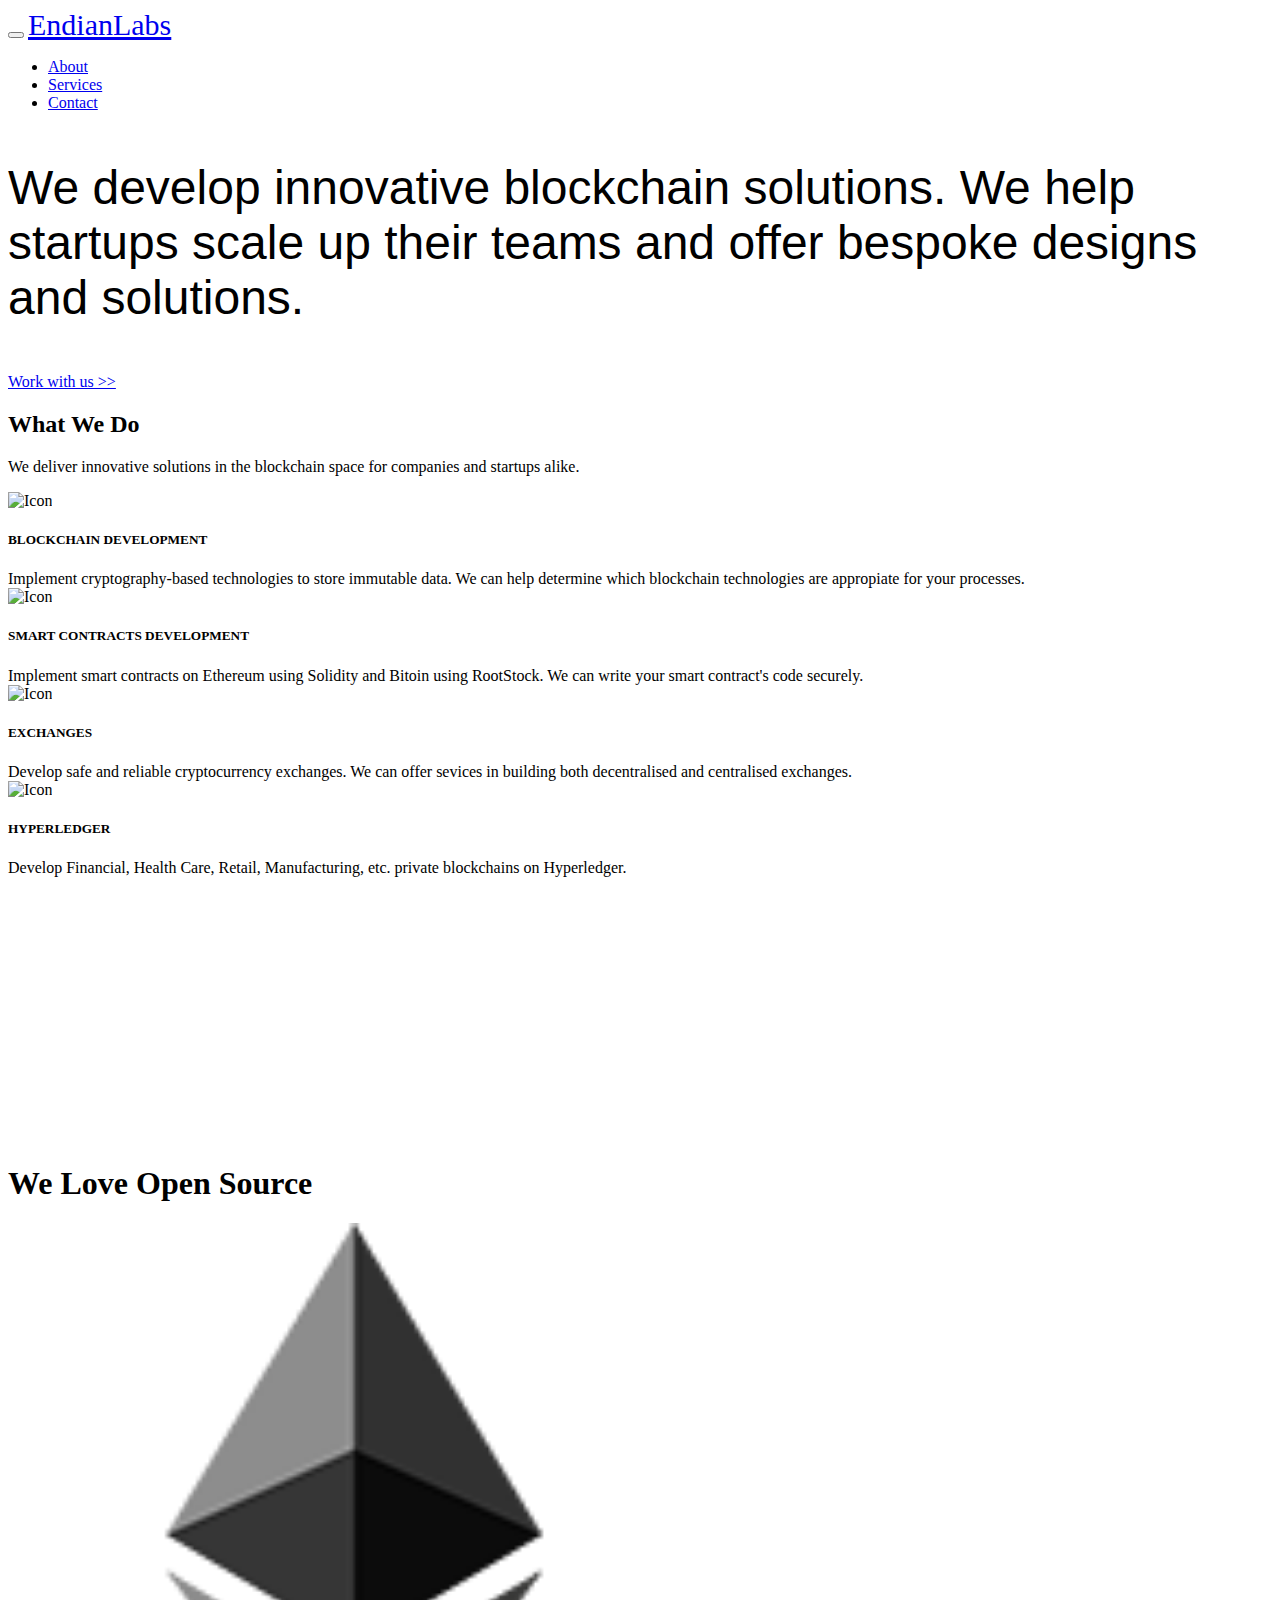
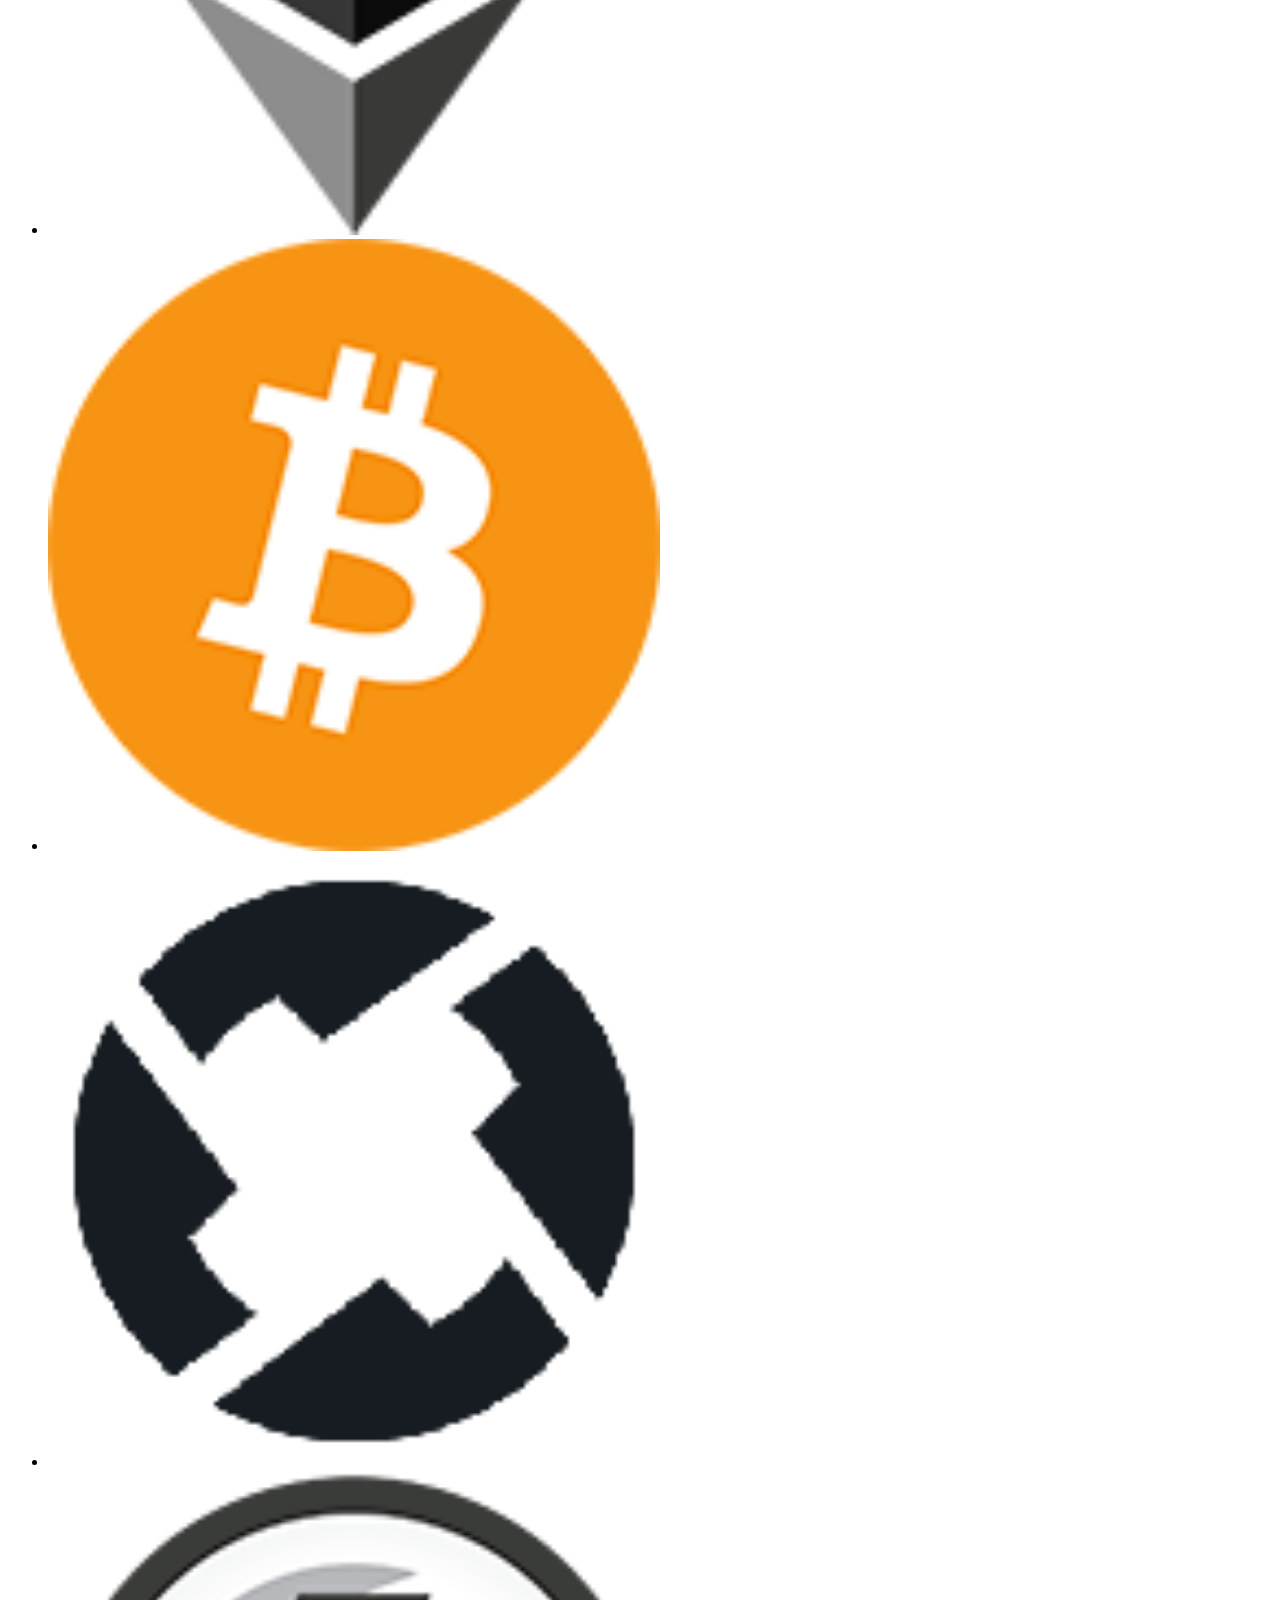
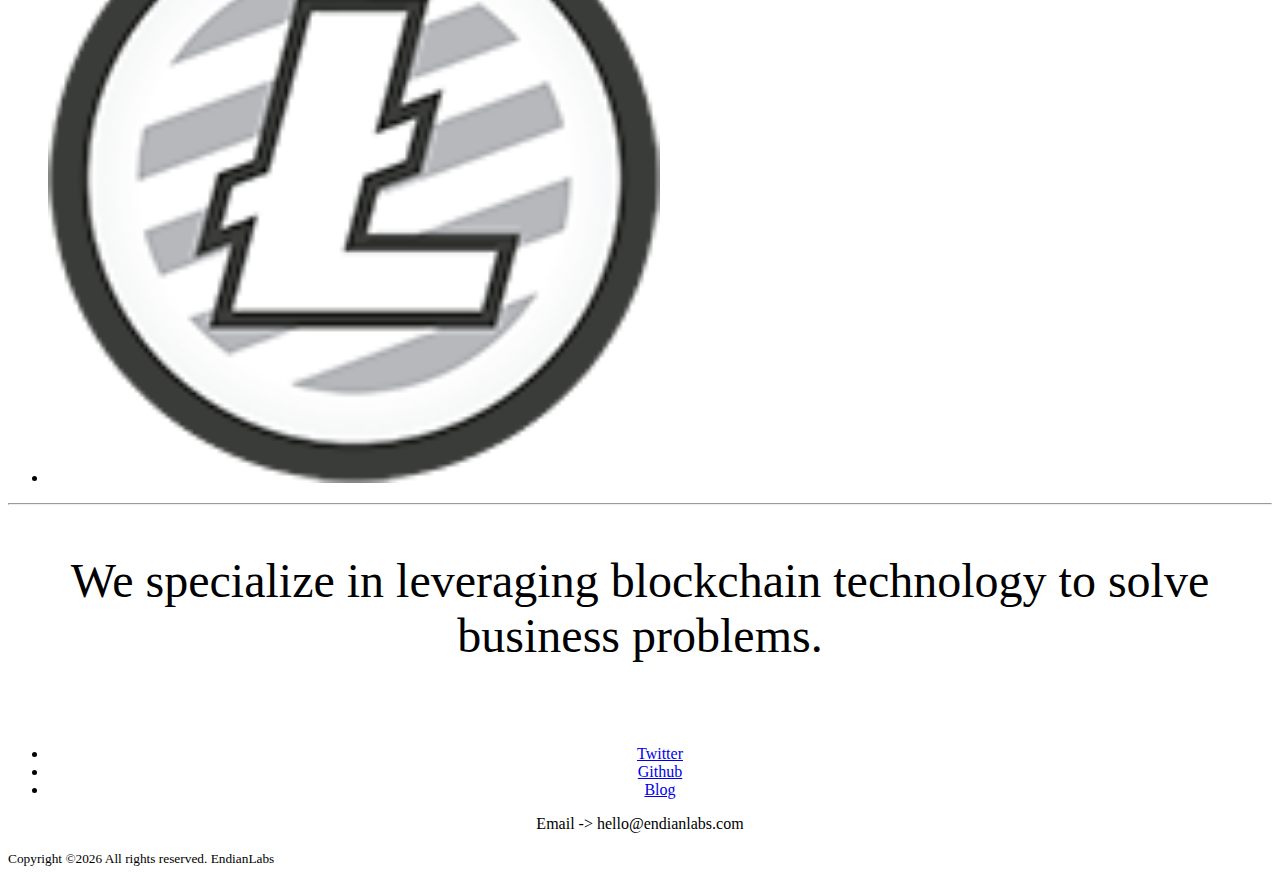
==== commit 1b49e5e0: "updated website" ====
--- a/index.html
+++ b/index.html
@@ -164,6 +164,7 @@
 	<li class="list-inline-item"><a href="https://github.com/endianlabs">Github</a></li>
 	<li class="list-inline-item"><a href="https://medium.com/endianlabs">Blog</a></li>
 </ul>
+<p class="text-muted"> Email -> hello@endianlabs.com</p>
 </div>
 
 </div>
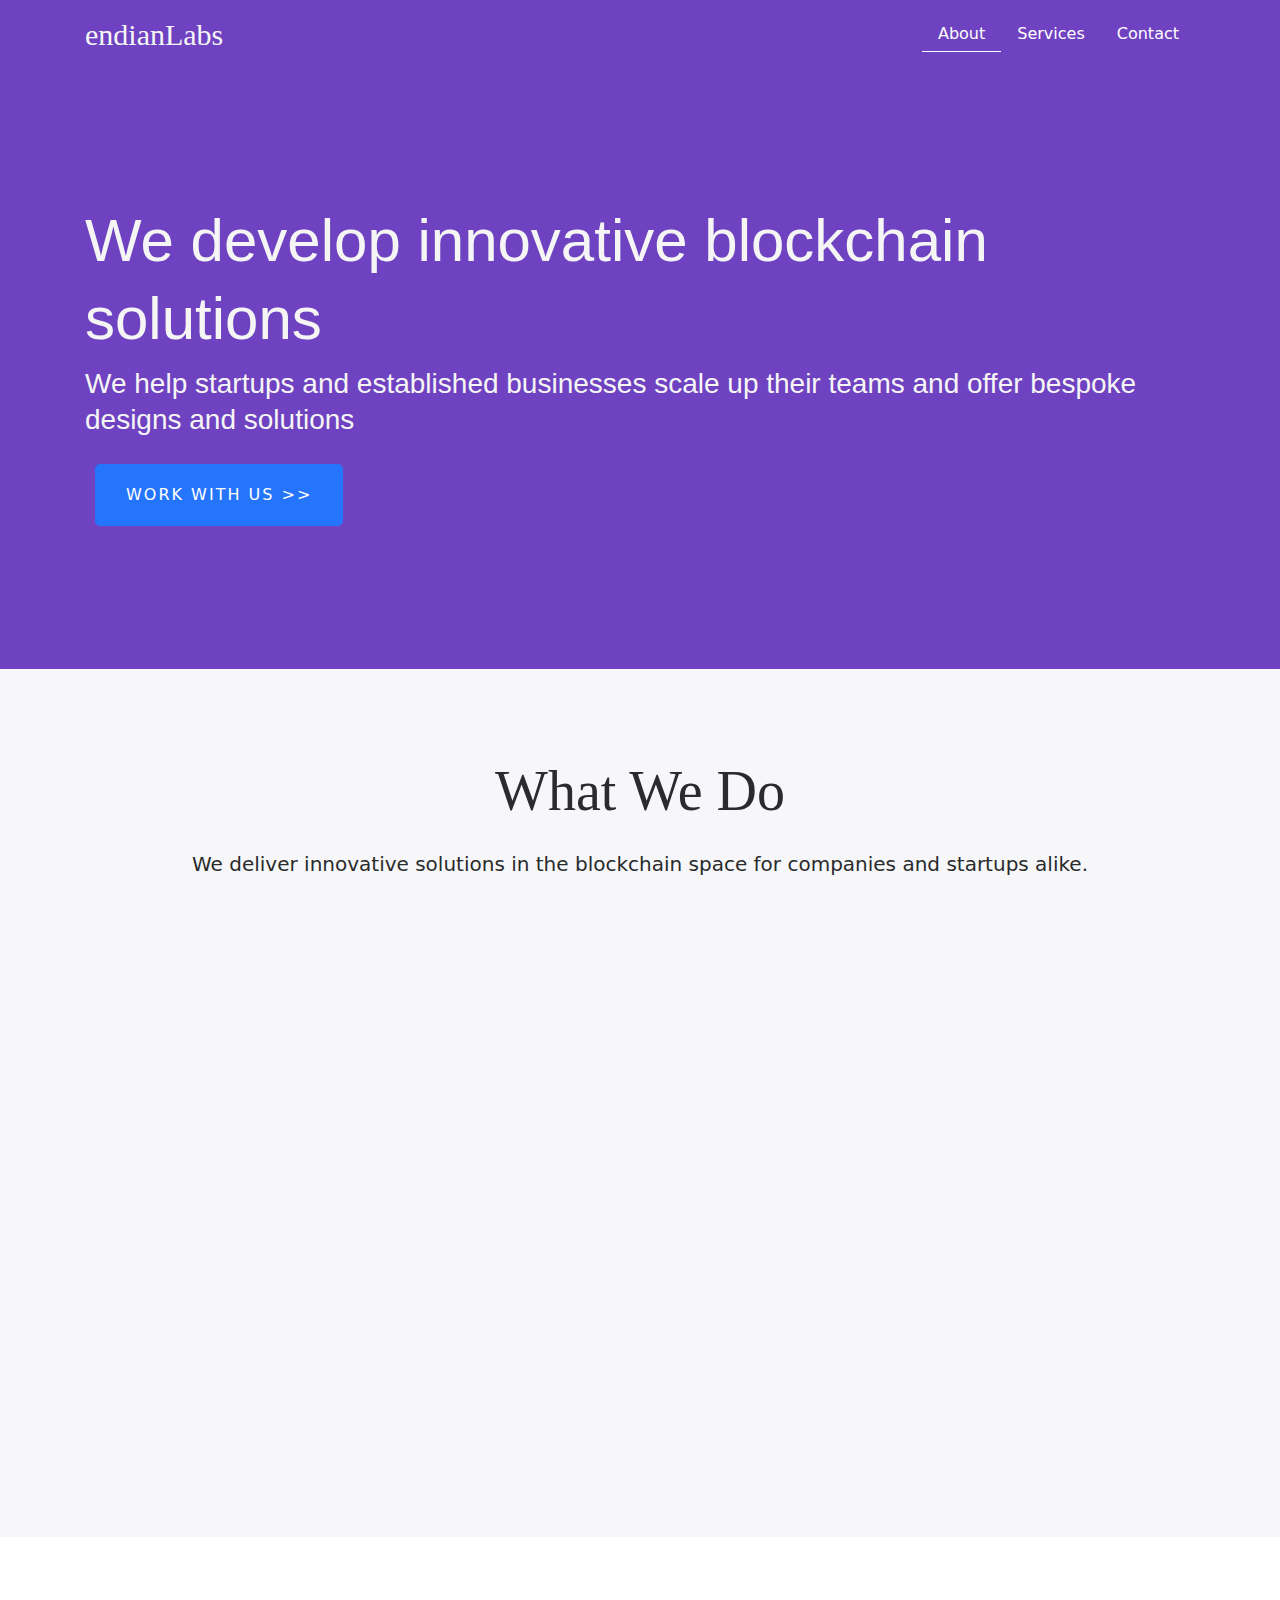
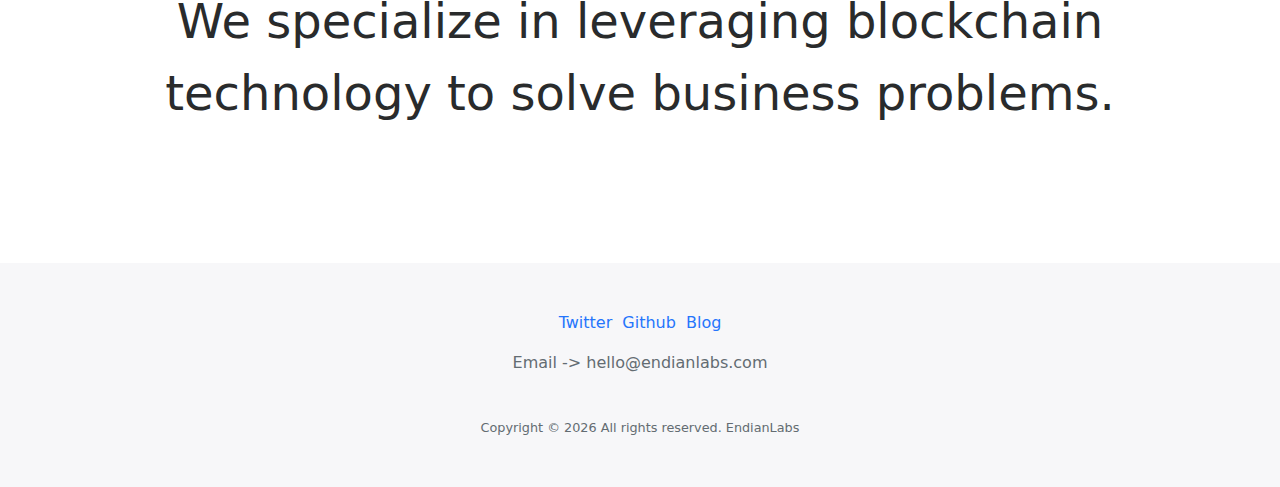
==== commit ed2000be: "update: design and content" ====
--- a/index.html
+++ b/index.html
@@ -1,183 +1,211 @@
 <!DOCTYPE html>
 <html lang="en">
+
 <head>
 
-<meta charset="utf-8">
-<meta name="viewport" content="width=device-width, initial-scale=1, shrink-to-fit=no">
-<title>Endian Labs - Blockchain Studio</title>
-
-<meta property="og:title" content="Endian Labs" />
-<meta property="og:description" content="We develop innovative blockchain solutions. We help startups scale up their teams and offer bespoke designs and solutions." />
-<meta property="og:type" content="website" />
-<meta property="og:image" content="images/global/logo.png" />
-<link rel="stylesheet" href="css/app.min.css" />
+	<meta charset="utf-8">
+	<meta name="viewport" content="width=device-width, initial-scale=1, shrink-to-fit=no">
+	<title>Endian Labs - Blockchain Studio</title>
+
+	<meta property="og:title" content="Endian Labs" />
+	<meta property="og:description"
+		content="We develop innovative blockchain solutions. We help startups scale up their teams and offer bespoke designs and solutions." />
+	<meta property="og:type" content="website" />
+	<meta property="og:image" content="images/global/logo.png" />
+	<link rel="stylesheet" href="css/app.min.css" />
 </head>
+
 <body class="serif-font" data-spy="scroll" data-target="#site-nav" data-offset="80" data-scroll-animation="true">
-<header class="minimal" id="home">
-
-<nav class="navbar navbar-toggleable-md navbar-light">
-<div class="container">
-
-<button class="navbar-toggler navbar-toggler-right" type="button" data-toggle="collapse" data-target="#site-nav" aria-controls="site-nav" aria-expanded="false" aria-label="Toggle navigation">
-<span class="navbar-toggler-icon"></span>
-</button>
-<a class="navbar-brand" href="#" style="font-size: 30px;font-family: 'Comfortaa';font-weight: 500;">EndianLabs</a>
-<div class="collapse navbar-collapse" id="site-nav">
-<ul class="navbar-nav text-sm-right ml-auto">
-<li class="nav-item">
-<a class="nav-link" href="#about">About</a>
-</li>
-<li class="nav-item">
-<a class="nav-link" href="#services">Services</a>
-</li>
-<li class="nav-item">
-<a class="nav-link" href="#contact">Contact</a>
-</li>
-</ul>
-</div>
-</div>
-
-</nav>
-
-<section class="jumbotron d-flex align-items-center" id="about">
-<div class="container">
-<h3 class="display-3 reveal fadeInDown" style="font-size: 48px;font-weight: 100;font-style:normal;font-family: Helvetica, Arial">We develop innovative blockchain solutions.<span class="hidden-sm hidden-xs"> We help startups scale up their teams and offer bespoke designs and solutions.</span> </h3>
-<a href="mailto:hello@endianlabs.com" class="btn btn-lg btn-primary reveal fadeInUp" data-wow-delay="0.5s">Work with us >> </a>
-</div>
-</section>
-
-</header>
-
-<div class="section bg-light" id="services">
-<div class="container-fluid">
-<div class="section-title text-center">
-<h2 class="display-4">What We Do</h2>
-<p class="lead py-2">We deliver innovative solutions in the blockchain space for companies and startups alike.</p>
-</div>
-
-<div class="row">
-<div class="col-md-6 col-lg-4">
-<div class="card mb-4 reveal fadeInUp" data-wow-delay="2s">
-<div class="card-block">
-<div class="media">
-<img class="d-flex mr-3" src="images/agency/lightbulb_idea.svg" width="60" alt="Icon">
-<div class="media-body">
-<h5 class="mt-0">BLOCKCHAIN DEVELOPMENT</h5> Implement cryptography-based technologies to store immutable data. We can help determine which blockchain technologies are appropiate for your processes.
-</div>
-</div>
-</div>
-</div>
-</div>
-<div class="col-md-6 col-lg-4">
-<div class="card mb-4 reveal fadeInUp">
-<div class="card-block">
-<div class="media">
-<img class="d-flex mr-3" src="images/agency/art_palette.svg" width="60" alt="Icon">
-<div class="media-body">
-<h5 class="mt-0">SMART CONTRACTS DEVELOPMENT</h5> Implement smart contracts on Ethereum using Solidity and Bitoin using RootStock. We can write your smart contract's code securely.
-</div>
-</div>
-</div>
-</div>
-</div>
-<div class="col-md-6 col-lg-4">
-<div class="card mb-4 reveal fadeInUp" data-wow-delay="0.5s">
-<div class="card-block">
-<div class="media">
-<img class="d-flex mr-3" src="images/agency/brush.svg" width="60" alt="Icon">
-<div class="media-body">
-<h5 class="mt-0">EXCHANGES</h5> Develop safe and reliable cryptocurrency exchanges. We can offer sevices in building both
-decentralised and centralised exchanges.
-</div>
-</div>
-</div>
-</div>
-</div>
-<div class="col-md-6 col-lg-4">
-<div class="card mb-4 reveal fadeInUp" data-wow-delay="1s">
-<div class="card-block" style="min-height: 170px">
-<div class="media">
-<img class="d-flex mr-3" src="images/agency/camera.svg" width="60" alt="Icon">
-<div class="media-body">
-<h5 class="mt-0">HYPERLEDGER</h5> Develop Financial, Health Care, Retail, Manufacturing, etc. private blockchains on Hyperledger.
-</div>
-</div>
-</div>
-</div>
-</div>
-<div class="col-md-6 col-lg-4">
-<div class="card mb-4 reveal fadeInUp" data-wow-delay="1.5s">
-<div class="card-block">
-<div class="media">
-<img class="d-flex mr-3" src="images/agency/cloud.svg" width="60" alt="Icon">
-<div class="media-body">
-<h5 class="mt-0">WHITE PAPER</h5> We offer consulting services in writing ICO white paper and helping with the token economics
-for your blockchain project.
-</div>
-</div>
-</div>
-</div>
-</div>
-<div class="col-md-6 col-lg-4">
-<div class="card mb-4 reveal fadeInUp" data-wow-delay="2.5s">
-<div class="card-block">
-<div class="media">
-<img class="d-flex mr-3" src="images/agency/monitor.svg" width="60" alt="Icon">
-<div class="media-body">
-<h5 class="mt-0">TRAINING</h5> Teach your team to understand the development on blockchain technologies and be equipped for the next moves.
-</div>
-</div>
-</div>
-</div>
-</div>
-</div>
-</div>
-</div>
-
-<div class="section mb-3" id="partners">
-
-<div class="container">
-	<h1 class="display-4 text-center"> We Love Open Source</h1>
-<ul class="list-unstyled list-inline text-center">
-	<li class="list-inline-item"><img src="images/agency/logo-1.png" alt="logo" width="50%" /></li>
-	<li class="list-inline-item"><img src="images/agency/logo-2.png" alt="logo" width="50%" /></li>
-	<li class="list-inline-item"><img src="images/agency/logo-3.png" alt="logo" width="50%" /></li>
-	<li class="list-inline-item"><img src="images/agency/logo-4.png" alt="logo" width="50%" /></li>
-</ul>
-</div>
-</div>
-<hr />
-<div class="section" id="contact" style="text-align: center;">
-	<div class="container">
-	<p style="font-size: 48px; font-weight: 100;">We specialize in leveraging blockchain technology to solve business problems.</p>
-
-	<a href="mailto:hello@endianlabs.com" class="btn btn-lg btn-primary reveal fadeInUp" data-wow-delay="0.5s">Work with Us >> </a>
+	<header class="minimal" id="home" style="background-color: tomato;">
+
+		<nav class="navbar navbar-toggleable-md navbar-light">
+			<div class="container">
+
+				<button class="navbar-toggler navbar-toggler-right" type="button" data-toggle="collapse"
+					data-target="#site-nav" aria-controls="site-nav" aria-expanded="false"
+					aria-label="Toggle navigation">
+					<span class="navbar-toggler-icon"></span>
+				</button>
+				<a class="navbar-brand" href="#"
+					style="font-size: 30px;font-family: 'Comfortaa';font-weight: 500;color: whitesmoke">endianLabs</a>
+				<div class="collapse navbar-collapse" id="site-nav">
+					<ul class="navbar-nav text-sm-right ml-auto">
+						<li class="nav-item">
+							<a class="nav-link" href="#about">About</a>
+						</li>
+						<li class="nav-item">
+							<a class="nav-link" href="#services">Services</a>
+						</li>
+						<li class="nav-item">
+							<a class="nav-link" href="#contact">Contact</a>
+						</li>
+					</ul>
+				</div>
+			</div>
+
+		</nav>
+
+		<section class="jumbotron d-flex align-items-center" id="about">
+			<div class="container">
+				<h3 class="display-3 reveal fadeInDown"
+					style="font-size: 60px;font-weight: 100;font-style:normal;font-family: Helvetica, Arial;color: whitesmoke;">We develop
+					innovative blockchain solutions</h3>
+				<p class="display-3 reveal fadeInDown"
+				style="font-size: 28px;font-weight: 100;font-style:normal;font-family: Helvetica, Arial;color: whitesmoke;">
+					<span class="hidden-sm hidden-xs"> We help startups and established businesses scale up their
+					teams and offer bespoke designs and solutions</span></p>
+				<a href="mailto:hello@endianlabs.com" class="btn btn-lg btn-primary reveal fadeInUp"
+					data-wow-delay="0.5s">Work with us >> </a>
+			</div>
+		</section>
+
+	</header>
+
+	<div class="section bg-light" id="services">
+		<div class="container">
+			<div class="section-title text-center">
+				<h2 class="display-4">What We Do</h2>
+				<p class="lead py-2">We deliver innovative solutions in the blockchain space for companies and startups
+					alike.</p>
+			</div>
+
+			<div class="row">
+				<div class="col-md-6 col-lg-4">
+					<div class="card mb-4 reveal fadeInUp" data-wow-delay="2s">
+						<div class="card-block" style="min-height: 250px;">
+							<div class="media">
+								<span class="d-flex mr-3" style="background: rgba(207, 156, 254, 0.3); border-radius: 100%; height: 50px; width: 50px; justify-content: center; align-items: center; margin: 0 auto;">
+									<i class="fa fa-link" style="font-size: 24px; color: #6610f2;" width="60px" alt="Icon"></i> 
+								</span>
+								<!-- <img class="d-flex mr-3" src="images/agency/lightbulb_idea.svg" width="60" alt="Icon"> -->
+								<div class="media-body">
+									<h5 class="mt-0">BLOCKCHAIN DEVELOPMENT</h5> Implement cryptography-based
+									technologies to store immutable data. We can help determine which blockchain
+									technologies are appropriate for your processes.
+								</div>
+							</div>
+						</div>
+					</div>
+				</div>
+				<div class="col-md-6 col-lg-4">
+					<div class="card mb-4 reveal fadeInUp">
+						<div class="card-block" style="min-height: 250px;">
+							<div class="media">
+								<span class="d-flex mr-3" style="background: rgba(207, 156, 254, 0.3); border-radius: 100%; height: 50px; width: 50px; justify-content: center; align-items: center; margin: 0 auto;">
+									<i class="fa fa-laptop" style="font-size: 24px; color: #6610f2;" width="60px" alt="Icon"></i> 
+								</span>
+								<!-- <img class="d-flex mr-3" src="images/agency/art_palette.svg" width="60" alt="Icon"> -->
+								<div class="media-body">
+									<h5 class="mt-0">SMART CONTRACTS DEVELOPMENT</h5> Implement smart contracts on
+									Ethereum using Solidity and Bitcoin using RootStock. We can write your smart
+									contract's code securely.
+								</div>
+							</div>
+						</div>
+					</div>
+				</div>
+				<div class="col-md-6 col-lg-4">
+					<div class="card mb-4 reveal fadeInUp" data-wow-delay="0.5s">
+						<div class="card-block" style="min-height: 250px;">
+							<div class="media">
+								<span class="d-flex mr-3" style="background: rgba(207, 156, 254, 0.3); border-radius: 100%; height: 50px; width: 50px; justify-content: center; align-items: center; margin: 0 auto;">
+									<i class="fa fa-bitcoin" style="font-size: 24px; color: #6610f2;" width="60px" alt="Icon"></i> 
+								</span>
+								<!-- <img class="d-flex mr-3" src="images/agency/brush.svg" width="60" alt="Icon"> -->
+								<div class="media-body">
+									<h5 class="mt-0">EXCHANGES</h5> Develop safe and reliable cryptocurrency exchanges.
+									We can offer services in building both
+									decentralized and centralized exchanges.
+								</div>
+							</div>
+						</div>
+					</div>
+				</div>
+				<div class="col-md-6 col-lg-4">
+					<div class="card mb-4 reveal fadeInUp" data-wow-delay="1s">
+						<div class="card-block" style="min-height: 250px">
+							<div class="media">
+								<span class="d-flex mr-3" style="background: rgba(207, 156, 254, 0.3); border-radius: 100%; height: 50px; width: 50px; justify-content: center; align-items: center; margin: 0 auto;">
+									<i class="fa fa-money" style="font-size: 24px; color: #6610f2;" width="60px" alt="Icon"></i> 
+								</span>
+								<div class="media-body">
+									<h5 class="mt-0">DECENTRALIZED FINANCE</h5> Develop financial products like lending,
+									swaps, derivatives, liquidity mining on blockchain platforms like Ethereum.
+								</div>
+							</div>
+						</div>
+					</div>
+				</div>
+				<div class="col-md-6 col-lg-4">
+					<div class="card mb-4 reveal fadeInUp" data-wow-delay="1.5s">
+						<div class="card-block" style="min-height: 250px">
+							<div class="media">
+								<span class="d-flex mr-3" style="background: rgba(207, 156, 254, 0.3); border-radius: 100%; height: 50px; width: 50px; justify-content: center; align-items: center; margin: 0 auto;">
+									<i class="fa fa-copy" style="font-size: 24px; color: #6610f2;" width="60px" alt="Icon"></i> 
+								</span>
+								<div class="media-body">
+									<h5 class="mt-0">WHITE PAPER</h5> We offer consulting services in writing ICO white
+									paper and helping with the token economics
+									for your blockchain project.
+								</div>
+							</div>
+						</div>
+					</div>
+				</div>
+				<div class="col-md-6 col-lg-4">
+					<div class="card mb-4 reveal fadeInUp" data-wow-delay="2.5s">
+						<div class="card-block" style="min-height: 250px">
+							<div class="media">
+								<span class="d-flex mr-3" style="background: rgba(207, 156, 254, 0.3); border-radius: 100%; height: 50px; width: 50px; justify-content: center; align-items: center; margin: 0 auto;">
+									<i class="fa fa-book" style="font-size: 24px; color: #6610f2;" width="60px" alt="Icon"></i> 
+								</span>
+								<div class="media-body">
+									<h5 class="mt-0">TRAINING</h5> Teach your team to understand the development on
+									blockchain technologies and be equipped for the next moves.
+								</div>
+							</div>
+						</div>
+					</div>
+				</div>
+			</div>
+		</div>
 	</div>
-</div>
-
-<div class="section bg-light mt-4" id="footer">
-<div class="container">
-<div class="row">
-<div class="col-sm-12" style="text-align: center;">
-<ul class="list-unstyled list-inline">
-	<li class="list-inline-item"><a href="https://twitter.com/endianlab">Twitter</a></li>
-	<li class="list-inline-item"><a href="https://github.com/endianlabs">Github</a></li>
-	<li class="list-inline-item"><a href="https://medium.com/endianlabs">Blog</a></li>
-</ul>
-<p class="text-muted"> Email -> hello@endianlabs.com</p>
-</div>
-
-</div>
-
-<div class=" text-center mt-4"> <small class="text-muted">Copyright ©<script type="text/javascript">
-                          document.write(new Date().getFullYear());
-                          </script>
-All rights reserved. EndianLabs
-</small></div>
-</div>
-
-</div>
-
-<script src="js/app.min.js"></script>
+
+	<div class="section" id="contact" style="text-align: center;">
+		<div class="container">
+			<p style="font-size: 48px; font-weight: 100;">We specialize in leveraging blockchain technology to solve
+				business problems.</p>
+
+			<a href="mailto:hello@endianlabs.com" class="btn btn-lg btn-primary reveal fadeInUp"
+				data-wow-delay="0.5s">Work with Us >> </a>
+		</div>
+	</div>
+
+	<div class="section bg-light mt-4" id="footer">
+		<div class="container">
+			<div class="row">
+				<div class="col-sm-12" style="text-align: center;">
+					<ul class="list-unstyled list-inline">
+						<li class="list-inline-item"><a href="https://twitter.com/endianlab">Twitter</a></li>
+						<li class="list-inline-item"><a href="https://github.com/endianlabs">Github</a></li>
+						<li class="list-inline-item"><a href="https://medium.com/endianlabs">Blog</a></li>
+					</ul>
+					<p class="text-muted"> Email -> hello@endianlabs.com</p>
+				</div>
+
+			</div>
+
+			<div class=" text-center mt-4"> <small class="text-muted">Copyright ©
+					<script type="text/javascript">
+						document.write(new Date().getFullYear());
+					</script>
+					All rights reserved. EndianLabs
+				</small></div>
+		</div>
+
+	</div>
+
+	<script src="js/app.min.js"></script>
 </body>
+
 </html>--- a/css/app.min.css
+++ b/css/app.min.css
@@ -0,0 +1,20 @@
+@charset "UTF-8";/*!
+ * Bootstrap v4.0.0-alpha.6 (https://getbootstrap.com)
+ * Copyright 2011-2017 The Bootstrap Authors
+ * Copyright 2011-2017 Twitter, Inc.
+ * Licensed under MIT (https://github.com/twbs/bootstrap/blob/master/LICENSE)
+ *//*! normalize.css v5.0.0 | MIT License | github.com/necolas/normalize.css */html{font-family:sans-serif;line-height:1.15;-ms-text-size-adjust:100%;-webkit-text-size-adjust:100%}body{margin:0}article,aside,footer,header,nav,section{display:block}h1{font-size:2em;margin:.67em 0}figcaption,figure,main{display:block}figure{margin:1em 40px}hr{-webkit-box-sizing:content-box;box-sizing:content-box;height:0;overflow:visible}pre{font-family:monospace,monospace;font-size:1em}a{background-color:transparent;-webkit-text-decoration-skip:objects}a:active,a:hover{outline-width:0}abbr[title]{border-bottom:none;text-decoration:underline;text-decoration:underline dotted}b,strong{font-weight:inherit}b,strong{font-weight:bolder}code,kbd,samp{font-family:monospace,monospace;font-size:1em}dfn{font-style:italic}mark{background-color:#ff0;color:#000}small{font-size:80%}sub,sup{font-size:75%;line-height:0;position:relative;vertical-align:baseline}sub{bottom:-.25em}sup{top:-.5em}audio,video{display:inline-block}audio:not([controls]){display:none;height:0}img{border-style:none}svg:not(:root){overflow:hidden}button,input,optgroup,select,textarea{font-family:sans-serif;font-size:100%;line-height:1.15;margin:0}button,input{overflow:visible}button,select{text-transform:none}[type=reset],[type=submit],button,html [type=button]{-webkit-appearance:button}[type=button]::-moz-focus-inner,[type=reset]::-moz-focus-inner,[type=submit]::-moz-focus-inner,button::-moz-focus-inner{border-style:none;padding:0}[type=button]:-moz-focusring,[type=reset]:-moz-focusring,[type=submit]:-moz-focusring,button:-moz-focusring{outline:1px dotted ButtonText}fieldset{border:1px solid silver;margin:0 2px;padding:.35em .625em .75em}legend{-webkit-box-sizing:border-box;box-sizing:border-box;color:inherit;display:table;max-width:100%;padding:0;white-space:normal}progress{display:inline-block;vertical-align:baseline}textarea{overflow:auto}[type=checkbox],[type=radio]{-webkit-box-sizing:border-box;box-sizing:border-box;padding:0}[type=number]::-webkit-inner-spin-button,[type=number]::-webkit-outer-spin-button{height:auto}[type=search]{-webkit-appearance:textfield;outline-offset:-2px}[type=search]::-webkit-search-cancel-button,[type=search]::-webkit-search-decoration{-webkit-appearance:none}::-webkit-file-upload-button{-webkit-appearance:button;font:inherit}details,menu{display:block}summary{display:list-item}canvas{display:inline-block}template{display:none}[hidden]{display:none}@media print{*,::after,::before,blockquote::first-letter,blockquote::first-line,div::first-letter,div::first-line,li::first-letter,li::first-line,p::first-letter,p::first-line{text-shadow:none!important;-webkit-box-shadow:none!important;box-shadow:none!important}a,a:visited{text-decoration:underline}abbr[title]::after{content:" (" attr(title) ")"}pre{white-space:pre-wrap!important}blockquote,pre{border:1px solid #999;page-break-inside:avoid}thead{display:table-header-group}img,tr{page-break-inside:avoid}h2,h3,p{orphans:3;widows:3}h2,h3{page-break-after:avoid}.navbar{display:none}.badge{border:1px solid #000}.table{border-collapse:collapse!important}.table td,.table th{background-color:#fff!important}.table-bordered td,.table-bordered th{border:1px solid #ddd!important}}html{-webkit-box-sizing:border-box;box-sizing:border-box}*,::after,::before{-webkit-box-sizing:inherit;box-sizing:inherit}@-ms-viewport{width:device-width}html{-ms-overflow-style:scrollbar;-webkit-tap-highlight-color:transparent}body{font-family:-apple-system,system-ui,BlinkMacSystemFont,"Segoe UI",Roboto,"Helvetica Neue",Arial,sans-serif;font-size:1rem;font-weight:400;line-height:1.5;color:#292b2c;background-color:#fff}[tabindex="-1"]:focus{outline:0!important}h1,h2,h3,h4,h5,h6{margin-top:0;margin-bottom:.5rem}p{margin-top:0;margin-bottom:1rem}abbr[data-original-title],abbr[title]{cursor:help}address{margin-bottom:1rem;font-style:normal;line-height:inherit}dl,ol,ul{margin-top:0;margin-bottom:1rem}ol ol,ol ul,ul ol,ul ul{margin-bottom:0}dt{font-weight:700}dd{margin-bottom:.5rem;margin-left:0}blockquote{margin:0 0 1rem}a{color:#0275d8;text-decoration:none}a:focus,a:hover{color:#014c8c;text-decoration:underline}a:not([href]):not([tabindex]){color:inherit;text-decoration:none}a:not([href]):not([tabindex]):focus,a:not([href]):not([tabindex]):hover{color:inherit;text-decoration:none}a:not([href]):not([tabindex]):focus{outline:0}pre{margin-top:0;margin-bottom:1rem;overflow:auto}figure{margin:0 0 1rem}img{vertical-align:middle}[role=button]{cursor:pointer}[role=button],a,area,button,input,label,select,summary,textarea{-ms-touch-action:manipulation;touch-action:manipulation}table{border-collapse:collapse;background-color:transparent}caption{padding-top:.75rem;padding-bottom:.75rem;color:#636c72;text-align:left;caption-side:bottom}th{text-align:left}label{display:inline-block;margin-bottom:.5rem}button:focus{outline:1px dotted;outline:5px auto -webkit-focus-ring-color}button,input,select,textarea{line-height:inherit}input[type=checkbox]:disabled,input[type=radio]:disabled{cursor:not-allowed}input[type=date],input[type=datetime-local],input[type=month],input[type=time]{-webkit-appearance:listbox}textarea{resize:vertical}fieldset{min-width:0;padding:0;margin:0;border:0}legend{display:block;width:100%;padding:0;margin-bottom:.5rem;font-size:1.5rem;line-height:inherit}input[type=search]{-webkit-appearance:none}output{display:inline-block}[hidden]{display:none!important}.h1,.h2,.h3,.h4,.h5,.h6,h1,h2,h3,h4,h5,h6{margin-bottom:.5rem;font-family:inherit;font-weight:500;line-height:1.1;color:inherit}.h1,h1{font-size:2.5rem}.h2,h2{font-size:2rem}.h3,h3{font-size:1.75rem}.h4,h4{font-size:1.5rem}.h5,h5{font-size:1.25rem}.h6,h6{font-size:1rem}.lead{font-size:1.25rem;font-weight:300}.display-1{font-size:6rem;font-weight:300;line-height:1.1}.display-2{font-size:5.5rem;font-weight:300;line-height:1.1}.display-3{font-size:4.5rem;font-weight:300;line-height:1.1}.display-4{font-size:3.5rem;font-weight:300;line-height:1.1}hr{margin-top:1rem;margin-bottom:1rem;border:0;border-top:1px solid rgba(0,0,0,.1)}.small,small{font-size:80%;font-weight:400}.mark,mark{padding:.2em;background-color:#fcf8e3}.list-unstyled{padding-left:0;list-style:none}.list-inline{padding-left:0;list-style:none}.list-inline-item{display:inline-block}.list-inline-item:not(:last-child){margin-right:5px}.initialism{font-size:90%;text-transform:uppercase}.blockquote{padding:.5rem 1rem;margin-bottom:1rem;font-size:1.25rem;border-left:.25rem solid #eceeef}.blockquote-footer{display:block;font-size:80%;color:#636c72}.blockquote-footer::before{content:"\2014 \00A0"}.blockquote-reverse{padding-right:1rem;padding-left:0;text-align:right;border-right:.25rem solid #eceeef;border-left:0}.blockquote-reverse .blockquote-footer::before{content:""}.blockquote-reverse .blockquote-footer::after{content:"\00A0 \2014"}.img-fluid{max-width:100%;height:auto}.img-thumbnail{padding:.25rem;background-color:#fff;border:1px solid #ddd;border-radius:.25rem;-webkit-transition:all .2s ease-in-out;-o-transition:all .2s ease-in-out;transition:all .2s ease-in-out;max-width:100%;height:auto}.figure{display:inline-block}.figure-img{margin-bottom:.5rem;line-height:1}.figure-caption{font-size:90%;color:#636c72}code,kbd,pre,samp{font-family:Menlo,Monaco,Consolas,"Liberation Mono","Courier New",monospace}code{padding:.2rem .4rem;font-size:90%;color:#bd4147;background-color:#f7f7f9;border-radius:.25rem}a>code{padding:0;color:inherit;background-color:inherit}kbd{padding:.2rem .4rem;font-size:90%;color:#fff;background-color:#292b2c;border-radius:.2rem}kbd kbd{padding:0;font-size:100%;font-weight:700}pre{display:block;margin-top:0;margin-bottom:1rem;font-size:90%;color:#292b2c}pre code{padding:0;font-size:inherit;color:inherit;background-color:transparent;border-radius:0}.pre-scrollable{max-height:340px;overflow-y:scroll}.container{position:relative;margin-left:auto;margin-right:auto;padding-right:15px;padding-left:15px}@media (min-width:576px){.container{padding-right:15px;padding-left:15px}}@media (min-width:768px){.container{padding-right:15px;padding-left:15px}}@media (min-width:992px){.container{padding-right:15px;padding-left:15px}}@media (min-width:1200px){.container{padding-right:15px;padding-left:15px}}@media (min-width:576px){.container{width:540px;max-width:100%}}@media (min-width:768px){.container{width:720px;max-width:100%}}@media (min-width:992px){.container{width:960px;max-width:100%}}@media (min-width:1200px){.container{width:1140px;max-width:100%}}.container-fluid{position:relative;margin-left:auto;margin-right:auto;padding-right:15px;padding-left:15px}@media (min-width:576px){.container-fluid{padding-right:15px;padding-left:15px}}@media (min-width:768px){.container-fluid{padding-right:15px;padding-left:15px}}@media (min-width:992px){.container-fluid{padding-right:15px;padding-left:15px}}@media (min-width:1200px){.container-fluid{padding-right:15px;padding-left:15px}}.row{display:-webkit-box;display:-webkit-flex;display:-ms-flexbox;display:flex;-webkit-flex-wrap:wrap;-ms-flex-wrap:wrap;flex-wrap:wrap;margin-right:-15px;margin-left:-15px}@media (min-width:576px){.row{margin-right:-15px;margin-left:-15px}}@media (min-width:768px){.row{margin-right:-15px;margin-left:-15px}}@media (min-width:992px){.row{margin-right:-15px;margin-left:-15px}}@media (min-width:1200px){.row{margin-right:-15px;margin-left:-15px}}.no-gutters{margin-right:0;margin-left:0}.no-gutters>.col,.no-gutters>[class*=col-]{padding-right:0;padding-left:0}.col,.col-1,.col-10,.col-11,.col-12,.col-2,.col-3,.col-4,.col-5,.col-6,.col-7,.col-8,.col-9,.col-lg,.col-lg-1,.col-lg-10,.col-lg-11,.col-lg-12,.col-lg-2,.col-lg-3,.col-lg-4,.col-lg-5,.col-lg-6,.col-lg-7,.col-lg-8,.col-lg-9,.col-md,.col-md-1,.col-md-10,.col-md-11,.col-md-12,.col-md-2,.col-md-3,.col-md-4,.col-md-5,.col-md-6,.col-md-7,.col-md-8,.col-md-9,.col-sm,.col-sm-1,.col-sm-10,.col-sm-11,.col-sm-12,.col-sm-2,.col-sm-3,.col-sm-4,.col-sm-5,.col-sm-6,.col-sm-7,.col-sm-8,.col-sm-9,.col-xl,.col-xl-1,.col-xl-10,.col-xl-11,.col-xl-12,.col-xl-2,.col-xl-3,.col-xl-4,.col-xl-5,.col-xl-6,.col-xl-7,.col-xl-8,.col-xl-9{position:relative;width:100%;min-height:1px;padding-right:15px;padding-left:15px}@media (min-width:576px){.col,.col-1,.col-10,.col-11,.col-12,.col-2,.col-3,.col-4,.col-5,.col-6,.col-7,.col-8,.col-9,.col-lg,.col-lg-1,.col-lg-10,.col-lg-11,.col-lg-12,.col-lg-2,.col-lg-3,.col-lg-4,.col-lg-5,.col-lg-6,.col-lg-7,.col-lg-8,.col-lg-9,.col-md,.col-md-1,.col-md-10,.col-md-11,.col-md-12,.col-md-2,.col-md-3,.col-md-4,.col-md-5,.col-md-6,.col-md-7,.col-md-8,.col-md-9,.col-sm,.col-sm-1,.col-sm-10,.col-sm-11,.col-sm-12,.col-sm-2,.col-sm-3,.col-sm-4,.col-sm-5,.col-sm-6,.col-sm-7,.col-sm-8,.col-sm-9,.col-xl,.col-xl-1,.col-xl-10,.col-xl-11,.col-xl-12,.col-xl-2,.col-xl-3,.col-xl-4,.col-xl-5,.col-xl-6,.col-xl-7,.col-xl-8,.col-xl-9{padding-right:15px;padding-left:15px}}@media (min-width:768px){.col,.col-1,.col-10,.col-11,.col-12,.col-2,.col-3,.col-4,.col-5,.col-6,.col-7,.col-8,.col-9,.col-lg,.col-lg-1,.col-lg-10,.col-lg-11,.col-lg-12,.col-lg-2,.col-lg-3,.col-lg-4,.col-lg-5,.col-lg-6,.col-lg-7,.col-lg-8,.col-lg-9,.col-md,.col-md-1,.col-md-10,.col-md-11,.col-md-12,.col-md-2,.col-md-3,.col-md-4,.col-md-5,.col-md-6,.col-md-7,.col-md-8,.col-md-9,.col-sm,.col-sm-1,.col-sm-10,.col-sm-11,.col-sm-12,.col-sm-2,.col-sm-3,.col-sm-4,.col-sm-5,.col-sm-6,.col-sm-7,.col-sm-8,.col-sm-9,.col-xl,.col-xl-1,.col-xl-10,.col-xl-11,.col-xl-12,.col-xl-2,.col-xl-3,.col-xl-4,.col-xl-5,.col-xl-6,.col-xl-7,.col-xl-8,.col-xl-9{padding-right:15px;padding-left:15px}}@media (min-width:992px){.col,.col-1,.col-10,.col-11,.col-12,.col-2,.col-3,.col-4,.col-5,.col-6,.col-7,.col-8,.col-9,.col-lg,.col-lg-1,.col-lg-10,.col-lg-11,.col-lg-12,.col-lg-2,.col-lg-3,.col-lg-4,.col-lg-5,.col-lg-6,.col-lg-7,.col-lg-8,.col-lg-9,.col-md,.col-md-1,.col-md-10,.col-md-11,.col-md-12,.col-md-2,.col-md-3,.col-md-4,.col-md-5,.col-md-6,.col-md-7,.col-md-8,.col-md-9,.col-sm,.col-sm-1,.col-sm-10,.col-sm-11,.col-sm-12,.col-sm-2,.col-sm-3,.col-sm-4,.col-sm-5,.col-sm-6,.col-sm-7,.col-sm-8,.col-sm-9,.col-xl,.col-xl-1,.col-xl-10,.col-xl-11,.col-xl-12,.col-xl-2,.col-xl-3,.col-xl-4,.col-xl-5,.col-xl-6,.col-xl-7,.col-xl-8,.col-xl-9{padding-right:15px;padding-left:15px}}@media (min-width:1200px){.col,.col-1,.col-10,.col-11,.col-12,.col-2,.col-3,.col-4,.col-5,.col-6,.col-7,.col-8,.col-9,.col-lg,.col-lg-1,.col-lg-10,.col-lg-11,.col-lg-12,.col-lg-2,.col-lg-3,.col-lg-4,.col-lg-5,.col-lg-6,.col-lg-7,.col-lg-8,.col-lg-9,.col-md,.col-md-1,.col-md-10,.col-md-11,.col-md-12,.col-md-2,.col-md-3,.col-md-4,.col-md-5,.col-md-6,.col-md-7,.col-md-8,.col-md-9,.col-sm,.col-sm-1,.col-sm-10,.col-sm-11,.col-sm-12,.col-sm-2,.col-sm-3,.col-sm-4,.col-sm-5,.col-sm-6,.col-sm-7,.col-sm-8,.col-sm-9,.col-xl,.col-xl-1,.col-xl-10,.col-xl-11,.col-xl-12,.col-xl-2,.col-xl-3,.col-xl-4,.col-xl-5,.col-xl-6,.col-xl-7,.col-xl-8,.col-xl-9{padding-right:15px;padding-left:15px}}.col{-webkit-flex-basis:0;-ms-flex-preferred-size:0;flex-basis:0;-webkit-box-flex:1;-webkit-flex-grow:1;-ms-flex-positive:1;flex-grow:1;max-width:100%}.col-auto{-webkit-box-flex:0;-webkit-flex:0 0 auto;-ms-flex:0 0 auto;flex:0 0 auto;width:auto}.col-1{-webkit-box-flex:0;-webkit-flex:0 0 8.333333%;-ms-flex:0 0 8.333333%;flex:0 0 8.333333%;max-width:8.333333%}.col-2{-webkit-box-flex:0;-webkit-flex:0 0 16.666667%;-ms-flex:0 0 16.666667%;flex:0 0 16.666667%;max-width:16.666667%}.col-3{-webkit-box-flex:0;-webkit-flex:0 0 25%;-ms-flex:0 0 25%;flex:0 0 25%;max-width:25%}.col-4{-webkit-box-flex:0;-webkit-flex:0 0 33.333333%;-ms-flex:0 0 33.333333%;flex:0 0 33.333333%;max-width:33.333333%}.col-5{-webkit-box-flex:0;-webkit-flex:0 0 41.666667%;-ms-flex:0 0 41.666667%;flex:0 0 41.666667%;max-width:41.666667%}.col-6{-webkit-box-flex:0;-webkit-flex:0 0 50%;-ms-flex:0 0 50%;flex:0 0 50%;max-width:50%}.col-7{-webkit-box-flex:0;-webkit-flex:0 0 58.333333%;-ms-flex:0 0 58.333333%;flex:0 0 58.333333%;max-width:58.333333%}.col-8{-webkit-box-flex:0;-webkit-flex:0 0 66.666667%;-ms-flex:0 0 66.666667%;flex:0 0 66.666667%;max-width:66.666667%}.col-9{-webkit-box-flex:0;-webkit-flex:0 0 75%;-ms-flex:0 0 75%;flex:0 0 75%;max-width:75%}.col-10{-webkit-box-flex:0;-webkit-flex:0 0 83.333333%;-ms-flex:0 0 83.333333%;flex:0 0 83.333333%;max-width:83.333333%}.col-11{-webkit-box-flex:0;-webkit-flex:0 0 91.666667%;-ms-flex:0 0 91.666667%;flex:0 0 91.666667%;max-width:91.666667%}.col-12{-webkit-box-flex:0;-webkit-flex:0 0 100%;-ms-flex:0 0 100%;flex:0 0 100%;max-width:100%}.pull-0{right:auto}.pull-1{right:8.333333%}.pull-2{right:16.666667%}.pull-3{right:25%}.pull-4{right:33.333333%}.pull-5{right:41.666667%}.pull-6{right:50%}.pull-7{right:58.333333%}.pull-8{right:66.666667%}.pull-9{right:75%}.pull-10{right:83.333333%}.pull-11{right:91.666667%}.pull-12{right:100%}.push-0{left:auto}.push-1{left:8.333333%}.push-2{left:16.666667%}.push-3{left:25%}.push-4{left:33.333333%}.push-5{left:41.666667%}.push-6{left:50%}.push-7{left:58.333333%}.push-8{left:66.666667%}.push-9{left:75%}.push-10{left:83.333333%}.push-11{left:91.666667%}.push-12{left:100%}.offset-1{margin-left:8.333333%}.offset-2{margin-left:16.666667%}.offset-3{margin-left:25%}.offset-4{margin-left:33.333333%}.offset-5{margin-left:41.666667%}.offset-6{margin-left:50%}.offset-7{margin-left:58.333333%}.offset-8{margin-left:66.666667%}.offset-9{margin-left:75%}.offset-10{margin-left:83.333333%}.offset-11{margin-left:91.666667%}@media (min-width:576px){.col-sm{-webkit-flex-basis:0;-ms-flex-preferred-size:0;flex-basis:0;-webkit-box-flex:1;-webkit-flex-grow:1;-ms-flex-positive:1;flex-grow:1;max-width:100%}.col-sm-auto{-webkit-box-flex:0;-webkit-flex:0 0 auto;-ms-flex:0 0 auto;flex:0 0 auto;width:auto}.col-sm-1{-webkit-box-flex:0;-webkit-flex:0 0 8.333333%;-ms-flex:0 0 8.333333%;flex:0 0 8.333333%;max-width:8.333333%}.col-sm-2{-webkit-box-flex:0;-webkit-flex:0 0 16.666667%;-ms-flex:0 0 16.666667%;flex:0 0 16.666667%;max-width:16.666667%}.col-sm-3{-webkit-box-flex:0;-webkit-flex:0 0 25%;-ms-flex:0 0 25%;flex:0 0 25%;max-width:25%}.col-sm-4{-webkit-box-flex:0;-webkit-flex:0 0 33.333333%;-ms-flex:0 0 33.333333%;flex:0 0 33.333333%;max-width:33.333333%}.col-sm-5{-webkit-box-flex:0;-webkit-flex:0 0 41.666667%;-ms-flex:0 0 41.666667%;flex:0 0 41.666667%;max-width:41.666667%}.col-sm-6{-webkit-box-flex:0;-webkit-flex:0 0 50%;-ms-flex:0 0 50%;flex:0 0 50%;max-width:50%}.col-sm-7{-webkit-box-flex:0;-webkit-flex:0 0 58.333333%;-ms-flex:0 0 58.333333%;flex:0 0 58.333333%;max-width:58.333333%}.col-sm-8{-webkit-box-flex:0;-webkit-flex:0 0 66.666667%;-ms-flex:0 0 66.666667%;flex:0 0 66.666667%;max-width:66.666667%}.col-sm-9{-webkit-box-flex:0;-webkit-flex:0 0 75%;-ms-flex:0 0 75%;flex:0 0 75%;max-width:75%}.col-sm-10{-webkit-box-flex:0;-webkit-flex:0 0 83.333333%;-ms-flex:0 0 83.333333%;flex:0 0 83.333333%;max-width:83.333333%}.col-sm-11{-webkit-box-flex:0;-webkit-flex:0 0 91.666667%;-ms-flex:0 0 91.666667%;flex:0 0 91.666667%;max-width:91.666667%}.col-sm-12{-webkit-box-flex:0;-webkit-flex:0 0 100%;-ms-flex:0 0 100%;flex:0 0 100%;max-width:100%}.pull-sm-0{right:auto}.pull-sm-1{right:8.333333%}.pull-sm-2{right:16.666667%}.pull-sm-3{right:25%}.pull-sm-4{right:33.333333%}.pull-sm-5{right:41.666667%}.pull-sm-6{right:50%}.pull-sm-7{right:58.333333%}.pull-sm-8{right:66.666667%}.pull-sm-9{right:75%}.pull-sm-10{right:83.333333%}.pull-sm-11{right:91.666667%}.pull-sm-12{right:100%}.push-sm-0{left:auto}.push-sm-1{left:8.333333%}.push-sm-2{left:16.666667%}.push-sm-3{left:25%}.push-sm-4{left:33.333333%}.push-sm-5{left:41.666667%}.push-sm-6{left:50%}.push-sm-7{left:58.333333%}.push-sm-8{left:66.666667%}.push-sm-9{left:75%}.push-sm-10{left:83.333333%}.push-sm-11{left:91.666667%}.push-sm-12{left:100%}.offset-sm-0{margin-left:0}.offset-sm-1{margin-left:8.333333%}.offset-sm-2{margin-left:16.666667%}.offset-sm-3{margin-left:25%}.offset-sm-4{margin-left:33.333333%}.offset-sm-5{margin-left:41.666667%}.offset-sm-6{margin-left:50%}.offset-sm-7{margin-left:58.333333%}.offset-sm-8{margin-left:66.666667%}.offset-sm-9{margin-left:75%}.offset-sm-10{margin-left:83.333333%}.offset-sm-11{margin-left:91.666667%}}@media (min-width:768px){.col-md{-webkit-flex-basis:0;-ms-flex-preferred-size:0;flex-basis:0;-webkit-box-flex:1;-webkit-flex-grow:1;-ms-flex-positive:1;flex-grow:1;max-width:100%}.col-md-auto{-webkit-box-flex:0;-webkit-flex:0 0 auto;-ms-flex:0 0 auto;flex:0 0 auto;width:auto}.col-md-1{-webkit-box-flex:0;-webkit-flex:0 0 8.333333%;-ms-flex:0 0 8.333333%;flex:0 0 8.333333%;max-width:8.333333%}.col-md-2{-webkit-box-flex:0;-webkit-flex:0 0 16.666667%;-ms-flex:0 0 16.666667%;flex:0 0 16.666667%;max-width:16.666667%}.col-md-3{-webkit-box-flex:0;-webkit-flex:0 0 25%;-ms-flex:0 0 25%;flex:0 0 25%;max-width:25%}.col-md-4{-webkit-box-flex:0;-webkit-flex:0 0 33.333333%;-ms-flex:0 0 33.333333%;flex:0 0 33.333333%;max-width:33.333333%}.col-md-5{-webkit-box-flex:0;-webkit-flex:0 0 41.666667%;-ms-flex:0 0 41.666667%;flex:0 0 41.666667%;max-width:41.666667%}.col-md-6{-webkit-box-flex:0;-webkit-flex:0 0 50%;-ms-flex:0 0 50%;flex:0 0 50%;max-width:50%}.col-md-7{-webkit-box-flex:0;-webkit-flex:0 0 58.333333%;-ms-flex:0 0 58.333333%;flex:0 0 58.333333%;max-width:58.333333%}.col-md-8{-webkit-box-flex:0;-webkit-flex:0 0 66.666667%;-ms-flex:0 0 66.666667%;flex:0 0 66.666667%;max-width:66.666667%}.col-md-9{-webkit-box-flex:0;-webkit-flex:0 0 75%;-ms-flex:0 0 75%;flex:0 0 75%;max-width:75%}.col-md-10{-webkit-box-flex:0;-webkit-flex:0 0 83.333333%;-ms-flex:0 0 83.333333%;flex:0 0 83.333333%;max-width:83.333333%}.col-md-11{-webkit-box-flex:0;-webkit-flex:0 0 91.666667%;-ms-flex:0 0 91.666667%;flex:0 0 91.666667%;max-width:91.666667%}.col-md-12{-webkit-box-flex:0;-webkit-flex:0 0 100%;-ms-flex:0 0 100%;flex:0 0 100%;max-width:100%}.pull-md-0{right:auto}.pull-md-1{right:8.333333%}.pull-md-2{right:16.666667%}.pull-md-3{right:25%}.pull-md-4{right:33.333333%}.pull-md-5{right:41.666667%}.pull-md-6{right:50%}.pull-md-7{right:58.333333%}.pull-md-8{right:66.666667%}.pull-md-9{right:75%}.pull-md-10{right:83.333333%}.pull-md-11{right:91.666667%}.pull-md-12{right:100%}.push-md-0{left:auto}.push-md-1{left:8.333333%}.push-md-2{left:16.666667%}.push-md-3{left:25%}.push-md-4{left:33.333333%}.push-md-5{left:41.666667%}.push-md-6{left:50%}.push-md-7{left:58.333333%}.push-md-8{left:66.666667%}.push-md-9{left:75%}.push-md-10{left:83.333333%}.push-md-11{left:91.666667%}.push-md-12{left:100%}.offset-md-0{margin-left:0}.offset-md-1{margin-left:8.333333%}.offset-md-2{margin-left:16.666667%}.offset-md-3{margin-left:25%}.offset-md-4{margin-left:33.333333%}.offset-md-5{margin-left:41.666667%}.offset-md-6{margin-left:50%}.offset-md-7{margin-left:58.333333%}.offset-md-8{margin-left:66.666667%}.offset-md-9{margin-left:75%}.offset-md-10{margin-left:83.333333%}.offset-md-11{margin-left:91.666667%}}@media (min-width:992px){.col-lg{-webkit-flex-basis:0;-ms-flex-preferred-size:0;flex-basis:0;-webkit-box-flex:1;-webkit-flex-grow:1;-ms-flex-positive:1;flex-grow:1;max-width:100%}.col-lg-auto{-webkit-box-flex:0;-webkit-flex:0 0 auto;-ms-flex:0 0 auto;flex:0 0 auto;width:auto}.col-lg-1{-webkit-box-flex:0;-webkit-flex:0 0 8.333333%;-ms-flex:0 0 8.333333%;flex:0 0 8.333333%;max-width:8.333333%}.col-lg-2{-webkit-box-flex:0;-webkit-flex:0 0 16.666667%;-ms-flex:0 0 16.666667%;flex:0 0 16.666667%;max-width:16.666667%}.col-lg-3{-webkit-box-flex:0;-webkit-flex:0 0 25%;-ms-flex:0 0 25%;flex:0 0 25%;max-width:25%}.col-lg-4{-webkit-box-flex:0;-webkit-flex:0 0 33.333333%;-ms-flex:0 0 33.333333%;flex:0 0 33.333333%;max-width:33.333333%}.col-lg-5{-webkit-box-flex:0;-webkit-flex:0 0 41.666667%;-ms-flex:0 0 41.666667%;flex:0 0 41.666667%;max-width:41.666667%}.col-lg-6{-webkit-box-flex:0;-webkit-flex:0 0 50%;-ms-flex:0 0 50%;flex:0 0 50%;max-width:50%}.col-lg-7{-webkit-box-flex:0;-webkit-flex:0 0 58.333333%;-ms-flex:0 0 58.333333%;flex:0 0 58.333333%;max-width:58.333333%}.col-lg-8{-webkit-box-flex:0;-webkit-flex:0 0 66.666667%;-ms-flex:0 0 66.666667%;flex:0 0 66.666667%;max-width:66.666667%}.col-lg-9{-webkit-box-flex:0;-webkit-flex:0 0 75%;-ms-flex:0 0 75%;flex:0 0 75%;max-width:75%}.col-lg-10{-webkit-box-flex:0;-webkit-flex:0 0 83.333333%;-ms-flex:0 0 83.333333%;flex:0 0 83.333333%;max-width:83.333333%}.col-lg-11{-webkit-box-flex:0;-webkit-flex:0 0 91.666667%;-ms-flex:0 0 91.666667%;flex:0 0 91.666667%;max-width:91.666667%}.col-lg-12{-webkit-box-flex:0;-webkit-flex:0 0 100%;-ms-flex:0 0 100%;flex:0 0 100%;max-width:100%}.pull-lg-0{right:auto}.pull-lg-1{right:8.333333%}.pull-lg-2{right:16.666667%}.pull-lg-3{right:25%}.pull-lg-4{right:33.333333%}.pull-lg-5{right:41.666667%}.pull-lg-6{right:50%}.pull-lg-7{right:58.333333%}.pull-lg-8{right:66.666667%}.pull-lg-9{right:75%}.pull-lg-10{right:83.333333%}.pull-lg-11{right:91.666667%}.pull-lg-12{right:100%}.push-lg-0{left:auto}.push-lg-1{left:8.333333%}.push-lg-2{left:16.666667%}.push-lg-3{left:25%}.push-lg-4{left:33.333333%}.push-lg-5{left:41.666667%}.push-lg-6{left:50%}.push-lg-7{left:58.333333%}.push-lg-8{left:66.666667%}.push-lg-9{left:75%}.push-lg-10{left:83.333333%}.push-lg-11{left:91.666667%}.push-lg-12{left:100%}.offset-lg-0{margin-left:0}.offset-lg-1{margin-left:8.333333%}.offset-lg-2{margin-left:16.666667%}.offset-lg-3{margin-left:25%}.offset-lg-4{margin-left:33.333333%}.offset-lg-5{margin-left:41.666667%}.offset-lg-6{margin-left:50%}.offset-lg-7{margin-left:58.333333%}.offset-lg-8{margin-left:66.666667%}.offset-lg-9{margin-left:75%}.offset-lg-10{margin-left:83.333333%}.offset-lg-11{margin-left:91.666667%}}@media (min-width:1200px){.col-xl{-webkit-flex-basis:0;-ms-flex-preferred-size:0;flex-basis:0;-webkit-box-flex:1;-webkit-flex-grow:1;-ms-flex-positive:1;flex-grow:1;max-width:100%}.col-xl-auto{-webkit-box-flex:0;-webkit-flex:0 0 auto;-ms-flex:0 0 auto;flex:0 0 auto;width:auto}.col-xl-1{-webkit-box-flex:0;-webkit-flex:0 0 8.333333%;-ms-flex:0 0 8.333333%;flex:0 0 8.333333%;max-width:8.333333%}.col-xl-2{-webkit-box-flex:0;-webkit-flex:0 0 16.666667%;-ms-flex:0 0 16.666667%;flex:0 0 16.666667%;max-width:16.666667%}.col-xl-3{-webkit-box-flex:0;-webkit-flex:0 0 25%;-ms-flex:0 0 25%;flex:0 0 25%;max-width:25%}.col-xl-4{-webkit-box-flex:0;-webkit-flex:0 0 33.333333%;-ms-flex:0 0 33.333333%;flex:0 0 33.333333%;max-width:33.333333%}.col-xl-5{-webkit-box-flex:0;-webkit-flex:0 0 41.666667%;-ms-flex:0 0 41.666667%;flex:0 0 41.666667%;max-width:41.666667%}.col-xl-6{-webkit-box-flex:0;-webkit-flex:0 0 50%;-ms-flex:0 0 50%;flex:0 0 50%;max-width:50%}.col-xl-7{-webkit-box-flex:0;-webkit-flex:0 0 58.333333%;-ms-flex:0 0 58.333333%;flex:0 0 58.333333%;max-width:58.333333%}.col-xl-8{-webkit-box-flex:0;-webkit-flex:0 0 66.666667%;-ms-flex:0 0 66.666667%;flex:0 0 66.666667%;max-width:66.666667%}.col-xl-9{-webkit-box-flex:0;-webkit-flex:0 0 75%;-ms-flex:0 0 75%;flex:0 0 75%;max-width:75%}.col-xl-10{-webkit-box-flex:0;-webkit-flex:0 0 83.333333%;-ms-flex:0 0 83.333333%;flex:0 0 83.333333%;max-width:83.333333%}.col-xl-11{-webkit-box-flex:0;-webkit-flex:0 0 91.666667%;-ms-flex:0 0 91.666667%;flex:0 0 91.666667%;max-width:91.666667%}.col-xl-12{-webkit-box-flex:0;-webkit-flex:0 0 100%;-ms-flex:0 0 100%;flex:0 0 100%;max-width:100%}.pull-xl-0{right:auto}.pull-xl-1{right:8.333333%}.pull-xl-2{right:16.666667%}.pull-xl-3{right:25%}.pull-xl-4{right:33.333333%}.pull-xl-5{right:41.666667%}.pull-xl-6{right:50%}.pull-xl-7{right:58.333333%}.pull-xl-8{right:66.666667%}.pull-xl-9{right:75%}.pull-xl-10{right:83.333333%}.pull-xl-11{right:91.666667%}.pull-xl-12{right:100%}.push-xl-0{left:auto}.push-xl-1{left:8.333333%}.push-xl-2{left:16.666667%}.push-xl-3{left:25%}.push-xl-4{left:33.333333%}.push-xl-5{left:41.666667%}.push-xl-6{left:50%}.push-xl-7{left:58.333333%}.push-xl-8{left:66.666667%}.push-xl-9{left:75%}.push-xl-10{left:83.333333%}.push-xl-11{left:91.666667%}.push-xl-12{left:100%}.offset-xl-0{margin-left:0}.offset-xl-1{margin-left:8.333333%}.offset-xl-2{margin-left:16.666667%}.offset-xl-3{margin-left:25%}.offset-xl-4{margin-left:33.333333%}.offset-xl-5{margin-left:41.666667%}.offset-xl-6{margin-left:50%}.offset-xl-7{margin-left:58.333333%}.offset-xl-8{margin-left:66.666667%}.offset-xl-9{margin-left:75%}.offset-xl-10{margin-left:83.333333%}.offset-xl-11{margin-left:91.666667%}}.table{width:100%;max-width:100%;margin-bottom:1rem}.table td,.table th{padding:.75rem;vertical-align:top;border-top:1px solid #eceeef}.table thead th{vertical-align:bottom;border-bottom:2px solid #eceeef}.table tbody+tbody{border-top:2px solid #eceeef}.table .table{background-color:#fff}.table-sm td,.table-sm th{padding:.3rem}.table-bordered{border:1px solid #eceeef}.table-bordered td,.table-bordered th{border:1px solid #eceeef}.table-bordered thead td,.table-bordered thead th{border-bottom-width:2px}.table-striped tbody tr:nth-of-type(odd){background-color:rgba(0,0,0,.05)}.table-hover tbody tr:hover{background-color:rgba(0,0,0,.075)}.table-active,.table-active>td,.table-active>th{background-color:rgba(0,0,0,.075)}.table-hover .table-active:hover{background-color:rgba(0,0,0,.075)}.table-hover .table-active:hover>td,.table-hover .table-active:hover>th{background-color:rgba(0,0,0,.075)}.table-success,.table-success>td,.table-success>th{background-color:#dff0d8}.table-hover .table-success:hover{background-color:#d0e9c6}.table-hover .table-success:hover>td,.table-hover .table-success:hover>th{background-color:#d0e9c6}.table-info,.table-info>td,.table-info>th{background-color:#d9edf7}.table-hover .table-info:hover{background-color:#c4e3f3}.table-hover .table-info:hover>td,.table-hover .table-info:hover>th{background-color:#c4e3f3}.table-warning,.table-warning>td,.table-warning>th{background-color:#fcf8e3}.table-hover .table-warning:hover{background-color:#faf2cc}.table-hover .table-warning:hover>td,.table-hover .table-warning:hover>th{background-color:#faf2cc}.table-danger,.table-danger>td,.table-danger>th{background-color:#f2dede}.table-hover .table-danger:hover{background-color:#ebcccc}.table-hover .table-danger:hover>td,.table-hover .table-danger:hover>th{background-color:#ebcccc}.thead-inverse th{color:#fff;background-color:#292b2c}.thead-default th{color:#464a4c;background-color:#eceeef}.table-inverse{color:#fff;background-color:#292b2c}.table-inverse td,.table-inverse th,.table-inverse thead th{border-color:#fff}.table-inverse.table-bordered{border:0}.table-responsive{display:block;width:100%;overflow-x:auto;-ms-overflow-style:-ms-autohiding-scrollbar}.table-responsive.table-bordered{border:0}.form-control{display:block;width:100%;padding:.5rem .75rem;font-size:1rem;line-height:1.25;color:#464a4c;background-color:#fff;background-image:none;-webkit-background-clip:padding-box;background-clip:padding-box;border:1px solid rgba(0,0,0,.15);border-radius:.25rem;-webkit-transition:border-color ease-in-out .15s,-webkit-box-shadow ease-in-out .15s;transition:border-color ease-in-out .15s,-webkit-box-shadow ease-in-out .15s;-o-transition:border-color ease-in-out .15s,box-shadow ease-in-out .15s;transition:border-color ease-in-out .15s,box-shadow ease-in-out .15s;transition:border-color ease-in-out .15s,box-shadow ease-in-out .15s,-webkit-box-shadow ease-in-out .15s}.form-control::-ms-expand{background-color:transparent;border:0}.form-control:focus{color:#464a4c;background-color:#fff;border-color:#5cb3fd;outline:0}.form-control::-webkit-input-placeholder{color:#636c72;opacity:1}.form-control::-moz-placeholder{color:#636c72;opacity:1}.form-control:-ms-input-placeholder{color:#636c72;opacity:1}.form-control::placeholder{color:#636c72;opacity:1}.form-control:disabled,.form-control[readonly]{background-color:#eceeef;opacity:1}.form-control:disabled{cursor:not-allowed}select.form-control:not([size]):not([multiple]){height:calc(2.25rem + 2px)}select.form-control:focus::-ms-value{color:#464a4c;background-color:#fff}.form-control-file,.form-control-range{display:block}.col-form-label{padding-top:calc(.5rem - 1px * 2);padding-bottom:calc(.5rem - 1px * 2);margin-bottom:0}.col-form-label-lg{padding-top:calc(.75rem - 1px * 2);padding-bottom:calc(.75rem - 1px * 2);font-size:1.25rem}.col-form-label-sm{padding-top:calc(.25rem - 1px * 2);padding-bottom:calc(.25rem - 1px * 2);font-size:.875rem}.col-form-legend{padding-top:.5rem;padding-bottom:.5rem;margin-bottom:0;font-size:1rem}.form-control-static{padding-top:.5rem;padding-bottom:.5rem;margin-bottom:0;line-height:1.25;border:solid transparent;border-width:1px 0}.form-control-static.form-control-lg,.form-control-static.form-control-sm,.input-group-lg>.form-control-static.form-control,.input-group-lg>.form-control-static.input-group-addon,.input-group-lg>.input-group-btn>.form-control-static.btn,.input-group-sm>.form-control-static.form-control,.input-group-sm>.form-control-static.input-group-addon,.input-group-sm>.input-group-btn>.form-control-static.btn{padding-right:0;padding-left:0}.form-control-sm,.input-group-sm>.form-control,.input-group-sm>.input-group-addon,.input-group-sm>.input-group-btn>.btn{padding:.25rem .5rem;font-size:.875rem;border-radius:.2rem}.input-group-sm>.input-group-btn>select.btn:not([size]):not([multiple]),.input-group-sm>select.form-control:not([size]):not([multiple]),.input-group-sm>select.input-group-addon:not([size]):not([multiple]),select.form-control-sm:not([size]):not([multiple]){height:1.8125rem}.form-control-lg,.input-group-lg>.form-control,.input-group-lg>.input-group-addon,.input-group-lg>.input-group-btn>.btn{padding:.75rem 1.5rem;font-size:1.25rem;border-radius:.3rem}.input-group-lg>.input-group-btn>select.btn:not([size]):not([multiple]),.input-group-lg>select.form-control:not([size]):not([multiple]),.input-group-lg>select.input-group-addon:not([size]):not([multiple]),select.form-control-lg:not([size]):not([multiple]){height:3.166667rem}.form-group{margin-bottom:1rem}.form-text{display:block;margin-top:.25rem}.form-check{position:relative;display:block;margin-bottom:.5rem}.form-check.disabled .form-check-label{color:#636c72;cursor:not-allowed}.form-check-label{padding-left:1.25rem;margin-bottom:0;cursor:pointer}.form-check-input{position:absolute;margin-top:.25rem;margin-left:-1.25rem}.form-check-input:only-child{position:static}.form-check-inline{display:inline-block}.form-check-inline .form-check-label{vertical-align:middle}.form-check-inline+.form-check-inline{margin-left:.75rem}.form-control-feedback{margin-top:.25rem}.form-control-danger,.form-control-success,.form-control-warning{padding-right:2.25rem;background-repeat:no-repeat;background-position:center right .5625rem;-webkit-background-size:1.125rem 1.125rem;background-size:1.125rem 1.125rem}.has-success .col-form-label,.has-success .custom-control,.has-success .form-check-label,.has-success .form-control-feedback,.has-success .form-control-label{color:#5cb85c}.has-success .form-control{border-color:#5cb85c}.has-success .input-group-addon{color:#5cb85c;border-color:#5cb85c;background-color:#eaf6ea}.has-success .form-control-success{background-image:url("data:image/svg+xml;charset=utf8,%3Csvg xmlns='http://www.w3.org/2000/svg' viewBox='0 0 8 8'%3E%3Cpath fill='%235cb85c' d='M2.3 6.73L.6 4.53c-.4-1.04.46-1.4 1.1-.8l1.1 1.4 3.4-3.8c.6-.63 1.6-.27 1.2.7l-4 4.6c-.43.5-.8.4-1.1.1z'/%3E%3C/svg%3E")}.has-warning .col-form-label,.has-warning .custom-control,.has-warning .form-check-label,.has-warning .form-control-feedback,.has-warning .form-control-label{color:#f0ad4e}.has-warning .form-control{border-color:#f0ad4e}.has-warning .input-group-addon{color:#f0ad4e;border-color:#f0ad4e;background-color:#fff}.has-warning .form-control-warning{background-image:url("data:image/svg+xml;charset=utf8,%3Csvg xmlns='http://www.w3.org/2000/svg' viewBox='0 0 8 8'%3E%3Cpath fill='%23f0ad4e' d='M4.4 5.324h-.8v-2.46h.8zm0 1.42h-.8V5.89h.8zM3.76.63L.04 7.075c-.115.2.016.425.26.426h7.397c.242 0 .372-.226.258-.426C6.726 4.924 5.47 2.79 4.253.63c-.113-.174-.39-.174-.494 0z'/%3E%3C/svg%3E")}.has-danger .col-form-label,.has-danger .custom-control,.has-danger .form-check-label,.has-danger .form-control-feedback,.has-danger .form-control-label{color:#d9534f}.has-danger .form-control{border-color:#d9534f}.has-danger .input-group-addon{color:#d9534f;border-color:#d9534f;background-color:#fdf7f7}.has-danger .form-control-danger{background-image:url("data:image/svg+xml;charset=utf8,%3Csvg xmlns='http://www.w3.org/2000/svg' fill='%23d9534f' viewBox='-2 -2 7 7'%3E%3Cpath stroke='%23d9534f' d='M0 0l3 3m0-3L0 3'/%3E%3Ccircle r='.5'/%3E%3Ccircle cx='3' r='.5'/%3E%3Ccircle cy='3' r='.5'/%3E%3Ccircle cx='3' cy='3' r='.5'/%3E%3C/svg%3E")}.form-inline{display:-webkit-box;display:-webkit-flex;display:-ms-flexbox;display:flex;-webkit-flex-flow:row wrap;-ms-flex-flow:row wrap;flex-flow:row wrap;-webkit-box-align:center;-webkit-align-items:center;-ms-flex-align:center;align-items:center}.form-inline .form-check{width:100%}@media (min-width:576px){.form-inline label{display:-webkit-box;display:-webkit-flex;display:-ms-flexbox;display:flex;-webkit-box-align:center;-webkit-align-items:center;-ms-flex-align:center;align-items:center;-webkit-box-pack:center;-webkit-justify-content:center;-ms-flex-pack:center;justify-content:center;margin-bottom:0}.form-inline .form-group{display:-webkit-box;display:-webkit-flex;display:-ms-flexbox;display:flex;-webkit-box-flex:0;-webkit-flex:0 0 auto;-ms-flex:0 0 auto;flex:0 0 auto;-webkit-flex-flow:row wrap;-ms-flex-flow:row wrap;flex-flow:row wrap;-webkit-box-align:center;-webkit-align-items:center;-ms-flex-align:center;align-items:center;margin-bottom:0}.form-inline .form-control{display:inline-block;width:auto;vertical-align:middle}.form-inline .form-control-static{display:inline-block}.form-inline .input-group{width:auto}.form-inline .form-control-label{margin-bottom:0;vertical-align:middle}.form-inline .form-check{display:-webkit-box;display:-webkit-flex;display:-ms-flexbox;display:flex;-webkit-box-align:center;-webkit-align-items:center;-ms-flex-align:center;align-items:center;-webkit-box-pack:center;-webkit-justify-content:center;-ms-flex-pack:center;justify-content:center;width:auto;margin-top:0;margin-bottom:0}.form-inline .form-check-label{padding-left:0}.form-inline .form-check-input{position:relative;margin-top:0;margin-right:.25rem;margin-left:0}.form-inline .custom-control{display:-webkit-box;display:-webkit-flex;display:-ms-flexbox;display:flex;-webkit-box-align:center;-webkit-align-items:center;-ms-flex-align:center;align-items:center;-webkit-box-pack:center;-webkit-justify-content:center;-ms-flex-pack:center;justify-content:center;padding-left:0}.form-inline .custom-control-indicator{position:static;display:inline-block;margin-right:.25rem;vertical-align:text-bottom}.form-inline .has-feedback .form-control-feedback{top:0}}.btn{display:inline-block;font-weight:400;line-height:1.25;text-align:center;white-space:nowrap;vertical-align:middle;-webkit-user-select:none;-moz-user-select:none;-ms-user-select:none;user-select:none;border:1px solid transparent;padding:.5rem 1rem;font-size:1rem;border-radius:.25rem;-webkit-transition:all .2s ease-in-out;-o-transition:all .2s ease-in-out;transition:all .2s ease-in-out}.btn:focus,.btn:hover{text-decoration:none}.btn.focus,.btn:focus{outline:0;-webkit-box-shadow:0 0 0 2px rgba(2,117,216,.25);box-shadow:0 0 0 2px rgba(2,117,216,.25)}.btn.disabled,.btn:disabled{cursor:not-allowed;opacity:.65}.btn.active,.btn:active{background-image:none}a.btn.disabled,fieldset[disabled] a.btn{pointer-events:none}.btn-primary{color:#fff;background-color:#0275d8;border-color:#0275d8}.btn-primary:hover{color:#fff;background-color:#025aa5;border-color:#01549b}.btn-primary.focus,.btn-primary:focus{-webkit-box-shadow:0 0 0 2px rgba(2,117,216,.5);box-shadow:0 0 0 2px rgba(2,117,216,.5)}.btn-primary.disabled,.btn-primary:disabled{background-color:#0275d8;border-color:#0275d8}.btn-primary.active,.btn-primary:active,.show>.btn-primary.dropdown-toggle{color:#fff;background-color:#025aa5;background-image:none;border-color:#01549b}.btn-secondary{color:#292b2c;background-color:#fff;border-color:#ccc}.btn-secondary:hover{color:#292b2c;background-color:#e6e6e6;border-color:#adadad}.btn-secondary.focus,.btn-secondary:focus{-webkit-box-shadow:0 0 0 2px rgba(204,204,204,.5);box-shadow:0 0 0 2px rgba(204,204,204,.5)}.btn-secondary.disabled,.btn-secondary:disabled{background-color:#fff;border-color:#ccc}.btn-secondary.active,.btn-secondary:active,.show>.btn-secondary.dropdown-toggle{color:#292b2c;background-color:#e6e6e6;background-image:none;border-color:#adadad}.btn-info{color:#fff;background-color:#5bc0de;border-color:#5bc0de}.btn-info:hover{color:#fff;background-color:#31b0d5;border-color:#2aabd2}.btn-info.focus,.btn-info:focus{-webkit-box-shadow:0 0 0 2px rgba(91,192,222,.5);box-shadow:0 0 0 2px rgba(91,192,222,.5)}.btn-info.disabled,.btn-info:disabled{background-color:#5bc0de;border-color:#5bc0de}.btn-info.active,.btn-info:active,.show>.btn-info.dropdown-toggle{color:#fff;background-color:#31b0d5;background-image:none;border-color:#2aabd2}.btn-success{color:#fff;background-color:#5cb85c;border-color:#5cb85c}.btn-success:hover{color:#fff;background-color:#449d44;border-color:#419641}.btn-success.focus,.btn-success:focus{-webkit-box-shadow:0 0 0 2px rgba(92,184,92,.5);box-shadow:0 0 0 2px rgba(92,184,92,.5)}.btn-success.disabled,.btn-success:disabled{background-color:#5cb85c;border-color:#5cb85c}.btn-success.active,.btn-success:active,.show>.btn-success.dropdown-toggle{color:#fff;background-color:#449d44;background-image:none;border-color:#419641}.btn-warning{color:#fff;background-color:#f0ad4e;border-color:#f0ad4e}.btn-warning:hover{color:#fff;background-color:#ec971f;border-color:#eb9316}.btn-warning.focus,.btn-warning:focus{-webkit-box-shadow:0 0 0 2px rgba(240,173,78,.5);box-shadow:0 0 0 2px rgba(240,173,78,.5)}.btn-warning.disabled,.btn-warning:disabled{background-color:#f0ad4e;border-color:#f0ad4e}.btn-warning.active,.btn-warning:active,.show>.btn-warning.dropdown-toggle{color:#fff;background-color:#ec971f;background-image:none;border-color:#eb9316}.btn-danger{color:#fff;background-color:#d9534f;border-color:#d9534f}.btn-danger:hover{color:#fff;background-color:#c9302c;border-color:#c12e2a}.btn-danger.focus,.btn-danger:focus{-webkit-box-shadow:0 0 0 2px rgba(217,83,79,.5);box-shadow:0 0 0 2px rgba(217,83,79,.5)}.btn-danger.disabled,.btn-danger:disabled{background-color:#d9534f;border-color:#d9534f}.btn-danger.active,.btn-danger:active,.show>.btn-danger.dropdown-toggle{color:#fff;background-color:#c9302c;background-image:none;border-color:#c12e2a}.btn-outline-primary{color:#0275d8;background-image:none;background-color:transparent;border-color:#0275d8}.btn-outline-primary:hover{color:#fff;background-color:#0275d8;border-color:#0275d8}.btn-outline-primary.focus,.btn-outline-primary:focus{-webkit-box-shadow:0 0 0 2px rgba(2,117,216,.5);box-shadow:0 0 0 2px rgba(2,117,216,.5)}.btn-outline-primary.disabled,.btn-outline-primary:disabled{color:#0275d8;background-color:transparent}.btn-outline-primary.active,.btn-outline-primary:active,.show>.btn-outline-primary.dropdown-toggle{color:#fff;background-color:#0275d8;border-color:#0275d8}.btn-outline-secondary{color:#ccc;background-image:none;background-color:transparent;border-color:#ccc}.btn-outline-secondary:hover{color:#fff;background-color:#ccc;border-color:#ccc}.btn-outline-secondary.focus,.btn-outline-secondary:focus{-webkit-box-shadow:0 0 0 2px rgba(204,204,204,.5);box-shadow:0 0 0 2px rgba(204,204,204,.5)}.btn-outline-secondary.disabled,.btn-outline-secondary:disabled{color:#ccc;background-color:transparent}.btn-outline-secondary.active,.btn-outline-secondary:active,.show>.btn-outline-secondary.dropdown-toggle{color:#fff;background-color:#ccc;border-color:#ccc}.btn-outline-info{color:#5bc0de;background-image:none;background-color:transparent;border-color:#5bc0de}.btn-outline-info:hover{color:#fff;background-color:#5bc0de;border-color:#5bc0de}.btn-outline-info.focus,.btn-outline-info:focus{-webkit-box-shadow:0 0 0 2px rgba(91,192,222,.5);box-shadow:0 0 0 2px rgba(91,192,222,.5)}.btn-outline-info.disabled,.btn-outline-info:disabled{color:#5bc0de;background-color:transparent}.btn-outline-info.active,.btn-outline-info:active,.show>.btn-outline-info.dropdown-toggle{color:#fff;background-color:#5bc0de;border-color:#5bc0de}.btn-outline-success{color:#5cb85c;background-image:none;background-color:transparent;border-color:#5cb85c}.btn-outline-success:hover{color:#fff;background-color:#5cb85c;border-color:#5cb85c}.btn-outline-success.focus,.btn-outline-success:focus{-webkit-box-shadow:0 0 0 2px rgba(92,184,92,.5);box-shadow:0 0 0 2px rgba(92,184,92,.5)}.btn-outline-success.disabled,.btn-outline-success:disabled{color:#5cb85c;background-color:transparent}.btn-outline-success.active,.btn-outline-success:active,.show>.btn-outline-success.dropdown-toggle{color:#fff;background-color:#5cb85c;border-color:#5cb85c}.btn-outline-warning{color:#f0ad4e;background-image:none;background-color:transparent;border-color:#f0ad4e}.btn-outline-warning:hover{color:#fff;background-color:#f0ad4e;border-color:#f0ad4e}.btn-outline-warning.focus,.btn-outline-warning:focus{-webkit-box-shadow:0 0 0 2px rgba(240,173,78,.5);box-shadow:0 0 0 2px rgba(240,173,78,.5)}.btn-outline-warning.disabled,.btn-outline-warning:disabled{color:#f0ad4e;background-color:transparent}.btn-outline-warning.active,.btn-outline-warning:active,.show>.btn-outline-warning.dropdown-toggle{color:#fff;background-color:#f0ad4e;border-color:#f0ad4e}.btn-outline-danger{color:#d9534f;background-image:none;background-color:transparent;border-color:#d9534f}.btn-outline-danger:hover{color:#fff;background-color:#d9534f;border-color:#d9534f}.btn-outline-danger.focus,.btn-outline-danger:focus{-webkit-box-shadow:0 0 0 2px rgba(217,83,79,.5);box-shadow:0 0 0 2px rgba(217,83,79,.5)}.btn-outline-danger.disabled,.btn-outline-danger:disabled{color:#d9534f;background-color:transparent}.btn-outline-danger.active,.btn-outline-danger:active,.show>.btn-outline-danger.dropdown-toggle{color:#fff;background-color:#d9534f;border-color:#d9534f}.btn-link{font-weight:400;color:#0275d8;border-radius:0}.btn-link,.btn-link.active,.btn-link:active,.btn-link:disabled{background-color:transparent}.btn-link,.btn-link:active,.btn-link:focus{border-color:transparent}.btn-link:hover{border-color:transparent}.btn-link:focus,.btn-link:hover{color:#014c8c;text-decoration:underline;background-color:transparent}.btn-link:disabled{color:#636c72}.btn-link:disabled:focus,.btn-link:disabled:hover{text-decoration:none}.btn-group-lg>.btn,.btn-lg{padding:.75rem 1.5rem;font-size:1.25rem;border-radius:.3rem}.btn-group-sm>.btn,.btn-sm{padding:.25rem .5rem;font-size:.875rem;border-radius:.2rem}.btn-block{display:block;width:100%}.btn-block+.btn-block{margin-top:.5rem}input[type=button].btn-block,input[type=reset].btn-block,input[type=submit].btn-block{width:100%}.fade{opacity:0;-webkit-transition:opacity .15s linear;-o-transition:opacity .15s linear;transition:opacity .15s linear}.fade.show{opacity:1}.collapse{display:none}.collapse.show{display:block}tr.collapse.show{display:table-row}tbody.collapse.show{display:table-row-group}.collapsing{position:relative;height:0;overflow:hidden;-webkit-transition:height .35s ease;-o-transition:height .35s ease;transition:height .35s ease}.dropdown,.dropup{position:relative}.dropdown-toggle::after{display:inline-block;width:0;height:0;margin-left:.3em;vertical-align:middle;content:"";border-top:.3em solid;border-right:.3em solid transparent;border-left:.3em solid transparent}.dropdown-toggle:focus{outline:0}.dropup .dropdown-toggle::after{border-top:0;border-bottom:.3em solid}.dropdown-menu{position:absolute;top:100%;left:0;z-index:1000;display:none;float:left;min-width:10rem;padding:.5rem 0;margin:.125rem 0 0;font-size:1rem;color:#292b2c;text-align:left;list-style:none;background-color:#fff;-webkit-background-clip:padding-box;background-clip:padding-box;border:1px solid rgba(0,0,0,.15);border-radius:.25rem}.dropdown-divider{height:1px;margin:.5rem 0;overflow:hidden;background-color:#eceeef}.dropdown-item{display:block;width:100%;padding:3px 1.5rem;clear:both;font-weight:400;color:#292b2c;text-align:inherit;white-space:nowrap;background:0 0;border:0}.dropdown-item:focus,.dropdown-item:hover{color:#1d1e1f;text-decoration:none;background-color:#f7f7f9}.dropdown-item.active,.dropdown-item:active{color:#fff;text-decoration:none;background-color:#0275d8}.dropdown-item.disabled,.dropdown-item:disabled{color:#636c72;cursor:not-allowed;background-color:transparent}.show>.dropdown-menu{display:block}.show>a{outline:0}.dropdown-menu-right{right:0;left:auto}.dropdown-menu-left{right:auto;left:0}.dropdown-header{display:block;padding:.5rem 1.5rem;margin-bottom:0;font-size:.875rem;color:#636c72;white-space:nowrap}.dropdown-backdrop{position:fixed;top:0;right:0;bottom:0;left:0;z-index:990}.dropup .dropdown-menu{top:auto;bottom:100%;margin-bottom:.125rem}.btn-group,.btn-group-vertical{position:relative;display:-webkit-inline-box;display:-webkit-inline-flex;display:-ms-inline-flexbox;display:inline-flex;vertical-align:middle}.btn-group-vertical>.btn,.btn-group>.btn{position:relative;-webkit-box-flex:0;-webkit-flex:0 1 auto;-ms-flex:0 1 auto;flex:0 1 auto}.btn-group-vertical>.btn:hover,.btn-group>.btn:hover{z-index:2}.btn-group-vertical>.btn.active,.btn-group-vertical>.btn:active,.btn-group-vertical>.btn:focus,.btn-group>.btn.active,.btn-group>.btn:active,.btn-group>.btn:focus{z-index:2}.btn-group .btn+.btn,.btn-group .btn+.btn-group,.btn-group .btn-group+.btn,.btn-group .btn-group+.btn-group,.btn-group-vertical .btn+.btn,.btn-group-vertical .btn+.btn-group,.btn-group-vertical .btn-group+.btn,.btn-group-vertical .btn-group+.btn-group{margin-left:-1px}.btn-toolbar{display:-webkit-box;display:-webkit-flex;display:-ms-flexbox;display:flex;-webkit-box-pack:start;-webkit-justify-content:flex-start;-ms-flex-pack:start;justify-content:flex-start}.btn-toolbar .input-group{width:auto}.btn-group>.btn:not(:first-child):not(:last-child):not(.dropdown-toggle){border-radius:0}.btn-group>.btn:first-child{margin-left:0}.btn-group>.btn:first-child:not(:last-child):not(.dropdown-toggle){border-bottom-right-radius:0;border-top-right-radius:0}.btn-group>.btn:last-child:not(:first-child),.btn-group>.dropdown-toggle:not(:first-child){border-bottom-left-radius:0;border-top-left-radius:0}.btn-group>.btn-group{float:left}.btn-group>.btn-group:not(:first-child):not(:last-child)>.btn{border-radius:0}.btn-group>.btn-group:first-child:not(:last-child)>.btn:last-child,.btn-group>.btn-group:first-child:not(:last-child)>.dropdown-toggle{border-bottom-right-radius:0;border-top-right-radius:0}.btn-group>.btn-group:last-child:not(:first-child)>.btn:first-child{border-bottom-left-radius:0;border-top-left-radius:0}.btn-group .dropdown-toggle:active,.btn-group.open .dropdown-toggle{outline:0}.btn+.dropdown-toggle-split{padding-right:.75rem;padding-left:.75rem}.btn+.dropdown-toggle-split::after{margin-left:0}.btn-group-sm>.btn+.dropdown-toggle-split,.btn-sm+.dropdown-toggle-split{padding-right:.375rem;padding-left:.375rem}.btn-group-lg>.btn+.dropdown-toggle-split,.btn-lg+.dropdown-toggle-split{padding-right:1.125rem;padding-left:1.125rem}.btn-group-vertical{display:-webkit-inline-box;display:-webkit-inline-flex;display:-ms-inline-flexbox;display:inline-flex;-webkit-box-orient:vertical;-webkit-box-direction:normal;-webkit-flex-direction:column;-ms-flex-direction:column;flex-direction:column;-webkit-box-align:start;-webkit-align-items:flex-start;-ms-flex-align:start;align-items:flex-start;-webkit-box-pack:center;-webkit-justify-content:center;-ms-flex-pack:center;justify-content:center}.btn-group-vertical .btn,.btn-group-vertical .btn-group{width:100%}.btn-group-vertical>.btn+.btn,.btn-group-vertical>.btn+.btn-group,.btn-group-vertical>.btn-group+.btn,.btn-group-vertical>.btn-group+.btn-group{margin-top:-1px;margin-left:0}.btn-group-vertical>.btn:not(:first-child):not(:last-child){border-radius:0}.btn-group-vertical>.btn:first-child:not(:last-child){border-bottom-right-radius:0;border-bottom-left-radius:0}.btn-group-vertical>.btn:last-child:not(:first-child){border-top-right-radius:0;border-top-left-radius:0}.btn-group-vertical>.btn-group:not(:first-child):not(:last-child)>.btn{border-radius:0}.btn-group-vertical>.btn-group:first-child:not(:last-child)>.btn:last-child,.btn-group-vertical>.btn-group:first-child:not(:last-child)>.dropdown-toggle{border-bottom-right-radius:0;border-bottom-left-radius:0}.btn-group-vertical>.btn-group:last-child:not(:first-child)>.btn:first-child{border-top-right-radius:0;border-top-left-radius:0}[data-toggle=buttons]>.btn input[type=checkbox],[data-toggle=buttons]>.btn input[type=radio],[data-toggle=buttons]>.btn-group>.btn input[type=checkbox],[data-toggle=buttons]>.btn-group>.btn input[type=radio]{position:absolute;clip:rect(0,0,0,0);pointer-events:none}.input-group{position:relative;display:-webkit-box;display:-webkit-flex;display:-ms-flexbox;display:flex;width:100%}.input-group .form-control{position:relative;z-index:2;-webkit-box-flex:1;-webkit-flex:1 1 auto;-ms-flex:1 1 auto;flex:1 1 auto;width:1%;margin-bottom:0}.input-group .form-control:active,.input-group .form-control:focus,.input-group .form-control:hover{z-index:3}.input-group .form-control,.input-group-addon,.input-group-btn{display:-webkit-box;display:-webkit-flex;display:-ms-flexbox;display:flex;-webkit-box-orient:vertical;-webkit-box-direction:normal;-webkit-flex-direction:column;-ms-flex-direction:column;flex-direction:column;-webkit-box-pack:center;-webkit-justify-content:center;-ms-flex-pack:center;justify-content:center}.input-group .form-control:not(:first-child):not(:last-child),.input-group-addon:not(:first-child):not(:last-child),.input-group-btn:not(:first-child):not(:last-child){border-radius:0}.input-group-addon,.input-group-btn{white-space:nowrap;vertical-align:middle}.input-group-addon{padding:.5rem .75rem;margin-bottom:0;font-size:1rem;font-weight:400;line-height:1.25;color:#464a4c;text-align:center;background-color:#eceeef;border:1px solid rgba(0,0,0,.15);border-radius:.25rem}.input-group-addon.form-control-sm,.input-group-sm>.input-group-addon,.input-group-sm>.input-group-btn>.input-group-addon.btn{padding:.25rem .5rem;font-size:.875rem;border-radius:.2rem}.input-group-addon.form-control-lg,.input-group-lg>.input-group-addon,.input-group-lg>.input-group-btn>.input-group-addon.btn{padding:.75rem 1.5rem;font-size:1.25rem;border-radius:.3rem}.input-group-addon input[type=checkbox],.input-group-addon input[type=radio]{margin-top:0}.input-group .form-control:not(:last-child),.input-group-addon:not(:last-child),.input-group-btn:not(:first-child)>.btn-group:not(:last-child)>.btn,.input-group-btn:not(:first-child)>.btn:not(:last-child):not(.dropdown-toggle),.input-group-btn:not(:last-child)>.btn,.input-group-btn:not(:last-child)>.btn-group>.btn,.input-group-btn:not(:last-child)>.dropdown-toggle{border-bottom-right-radius:0;border-top-right-radius:0}.input-group-addon:not(:last-child){border-right:0}.input-group .form-control:not(:first-child),.input-group-addon:not(:first-child),.input-group-btn:not(:first-child)>.btn,.input-group-btn:not(:first-child)>.btn-group>.btn,.input-group-btn:not(:first-child)>.dropdown-toggle,.input-group-btn:not(:last-child)>.btn-group:not(:first-child)>.btn,.input-group-btn:not(:last-child)>.btn:not(:first-child){border-bottom-left-radius:0;border-top-left-radius:0}.form-control+.input-group-addon:not(:first-child){border-left:0}.input-group-btn{position:relative;font-size:0;white-space:nowrap}.input-group-btn>.btn{position:relative;-webkit-box-flex:1;-webkit-flex:1 1 0%;-ms-flex:1 1 0%;flex:1 1 0%}.input-group-btn>.btn+.btn{margin-left:-1px}.input-group-btn>.btn:active,.input-group-btn>.btn:focus,.input-group-btn>.btn:hover{z-index:3}.input-group-btn:not(:last-child)>.btn,.input-group-btn:not(:last-child)>.btn-group{margin-right:-1px}.input-group-btn:not(:first-child)>.btn,.input-group-btn:not(:first-child)>.btn-group{z-index:2;margin-left:-1px}.input-group-btn:not(:first-child)>.btn-group:active,.input-group-btn:not(:first-child)>.btn-group:focus,.input-group-btn:not(:first-child)>.btn-group:hover,.input-group-btn:not(:first-child)>.btn:active,.input-group-btn:not(:first-child)>.btn:focus,.input-group-btn:not(:first-child)>.btn:hover{z-index:3}.custom-control{position:relative;display:-webkit-inline-box;display:-webkit-inline-flex;display:-ms-inline-flexbox;display:inline-flex;min-height:1.5rem;padding-left:1.5rem;margin-right:1rem;cursor:pointer}.custom-control-input{position:absolute;z-index:-1;opacity:0}.custom-control-input:checked~.custom-control-indicator{color:#fff;background-color:#0275d8}.custom-control-input:focus~.custom-control-indicator{-webkit-box-shadow:0 0 0 1px #fff,0 0 0 3px #0275d8;box-shadow:0 0 0 1px #fff,0 0 0 3px #0275d8}.custom-control-input:active~.custom-control-indicator{color:#fff;background-color:#8fcafe}.custom-control-input:disabled~.custom-control-indicator{cursor:not-allowed;background-color:#eceeef}.custom-control-input:disabled~.custom-control-description{color:#636c72;cursor:not-allowed}.custom-control-indicator{position:absolute;top:.25rem;left:0;display:block;width:1rem;height:1rem;pointer-events:none;-webkit-user-select:none;-moz-user-select:none;-ms-user-select:none;user-select:none;background-color:#ddd;background-repeat:no-repeat;background-position:center center;-webkit-background-size:50% 50%;background-size:50% 50%}.custom-checkbox .custom-control-indicator{border-radius:.25rem}.custom-checkbox .custom-control-input:checked~.custom-control-indicator{background-image:url("data:image/svg+xml;charset=utf8,%3Csvg xmlns='http://www.w3.org/2000/svg' viewBox='0 0 8 8'%3E%3Cpath fill='%23fff' d='M6.564.75l-3.59 3.612-1.538-1.55L0 4.26 2.974 7.25 8 2.193z'/%3E%3C/svg%3E")}.custom-checkbox .custom-control-input:indeterminate~.custom-control-indicator{background-color:#0275d8;background-image:url("data:image/svg+xml;charset=utf8,%3Csvg xmlns='http://www.w3.org/2000/svg' viewBox='0 0 4 4'%3E%3Cpath stroke='%23fff' d='M0 2h4'/%3E%3C/svg%3E")}.custom-radio .custom-control-indicator{border-radius:50%}.custom-radio .custom-control-input:checked~.custom-control-indicator{background-image:url("data:image/svg+xml;charset=utf8,%3Csvg xmlns='http://www.w3.org/2000/svg' viewBox='-4 -4 8 8'%3E%3Ccircle r='3' fill='%23fff'/%3E%3C/svg%3E")}.custom-controls-stacked{display:-webkit-box;display:-webkit-flex;display:-ms-flexbox;display:flex;-webkit-box-orient:vertical;-webkit-box-direction:normal;-webkit-flex-direction:column;-ms-flex-direction:column;flex-direction:column}.custom-controls-stacked .custom-control{margin-bottom:.25rem}.custom-controls-stacked .custom-control+.custom-control{margin-left:0}.custom-select{display:inline-block;max-width:100%;height:calc(2.25rem + 2px);padding:.375rem 1.75rem .375rem .75rem;line-height:1.25;color:#464a4c;vertical-align:middle;background:#fff url("data:image/svg+xml;charset=utf8,%3Csvg xmlns='http://www.w3.org/2000/svg' viewBox='0 0 4 5'%3E%3Cpath fill='%23333' d='M2 0L0 2h4zm0 5L0 3h4z'/%3E%3C/svg%3E") no-repeat right .75rem center;-webkit-background-size:8px 10px;background-size:8px 10px;border:1px solid rgba(0,0,0,.15);border-radius:.25rem;-moz-appearance:none;-webkit-appearance:none}.custom-select:focus{border-color:#5cb3fd;outline:0}.custom-select:focus::-ms-value{color:#464a4c;background-color:#fff}.custom-select:disabled{color:#636c72;cursor:not-allowed;background-color:#eceeef}.custom-select::-ms-expand{opacity:0}.custom-select-sm{padding-top:.375rem;padding-bottom:.375rem;font-size:75%}.custom-file{position:relative;display:inline-block;max-width:100%;height:2.5rem;margin-bottom:0;cursor:pointer}.custom-file-input{min-width:14rem;max-width:100%;height:2.5rem;margin:0;opacity:0}.custom-file-control{position:absolute;top:0;right:0;left:0;z-index:5;height:2.5rem;padding:.5rem 1rem;line-height:1.5;color:#464a4c;pointer-events:none;-webkit-user-select:none;-moz-user-select:none;-ms-user-select:none;user-select:none;background-color:#fff;border:1px solid rgba(0,0,0,.15);border-radius:.25rem}.custom-file-control:lang(en)::after{content:"Choose file..."}.custom-file-control::before{position:absolute;top:-1px;right:-1px;bottom:-1px;z-index:6;display:block;height:2.5rem;padding:.5rem 1rem;line-height:1.5;color:#464a4c;background-color:#eceeef;border:1px solid rgba(0,0,0,.15);border-radius:0 .25rem .25rem 0}.custom-file-control:lang(en)::before{content:"Browse"}.nav{display:-webkit-box;display:-webkit-flex;display:-ms-flexbox;display:flex;padding-left:0;margin-bottom:0;list-style:none}.nav-link{display:block;padding:.5em 1em}.nav-link:focus,.nav-link:hover{text-decoration:none}.nav-link.disabled{color:#636c72;cursor:not-allowed}.nav-tabs{border-bottom:1px solid #ddd}.nav-tabs .nav-item{margin-bottom:-1px}.nav-tabs .nav-link{border:1px solid transparent;border-top-right-radius:.25rem;border-top-left-radius:.25rem}.nav-tabs .nav-link:focus,.nav-tabs .nav-link:hover{border-color:#eceeef #eceeef #ddd}.nav-tabs .nav-link.disabled{color:#636c72;background-color:transparent;border-color:transparent}.nav-tabs .nav-item.show .nav-link,.nav-tabs .nav-link.active{color:#464a4c;background-color:#fff;border-color:#ddd #ddd #fff}.nav-tabs .dropdown-menu{margin-top:-1px;border-top-right-radius:0;border-top-left-radius:0}.nav-pills .nav-link{border-radius:.25rem}.nav-pills .nav-item.show .nav-link,.nav-pills .nav-link.active{color:#fff;cursor:default;background-color:#0275d8}.nav-fill .nav-item{-webkit-box-flex:1;-webkit-flex:1 1 auto;-ms-flex:1 1 auto;flex:1 1 auto;text-align:center}.nav-justified .nav-item{-webkit-box-flex:1;-webkit-flex:1 1 100%;-ms-flex:1 1 100%;flex:1 1 100%;text-align:center}.tab-content>.tab-pane{display:none}.tab-content>.active{display:block}.navbar{position:relative;display:-webkit-box;display:-webkit-flex;display:-ms-flexbox;display:flex;-webkit-box-orient:vertical;-webkit-box-direction:normal;-webkit-flex-direction:column;-ms-flex-direction:column;flex-direction:column;padding:.5rem 1rem}.navbar-brand{display:inline-block;padding-top:.25rem;padding-bottom:.25rem;margin-right:1rem;font-size:1.25rem;line-height:inherit;white-space:nowrap}.navbar-brand:focus,.navbar-brand:hover{text-decoration:none}.navbar-nav{display:-webkit-box;display:-webkit-flex;display:-ms-flexbox;display:flex;-webkit-box-orient:vertical;-webkit-box-direction:normal;-webkit-flex-direction:column;-ms-flex-direction:column;flex-direction:column;padding-left:0;margin-bottom:0;list-style:none}.navbar-nav .nav-link{padding-right:0;padding-left:0}.navbar-text{display:inline-block;padding-top:.425rem;padding-bottom:.425rem}.navbar-toggler{-webkit-align-self:flex-start;-ms-flex-item-align:start;align-self:flex-start;padding:.25rem .75rem;font-size:1.25rem;line-height:1;background:0 0;border:1px solid transparent;border-radius:.25rem}.navbar-toggler:focus,.navbar-toggler:hover{text-decoration:none}.navbar-toggler-icon{display:inline-block;width:1.5em;height:1.5em;vertical-align:middle;content:"";background:no-repeat center center;-webkit-background-size:100% 100%;background-size:100% 100%}.navbar-toggler-left{position:absolute;left:1rem}.navbar-toggler-right{position:absolute;right:1rem}@media (max-width:575px){.navbar-toggleable .navbar-nav .dropdown-menu{position:static;float:none}.navbar-toggleable>.container{padding-right:0;padding-left:0}}@media (min-width:576px){.navbar-toggleable{-webkit-box-orient:horizontal;-webkit-box-direction:normal;-webkit-flex-direction:row;-ms-flex-direction:row;flex-direction:row;-webkit-flex-wrap:nowrap;-ms-flex-wrap:nowrap;flex-wrap:nowrap;-webkit-box-align:center;-webkit-align-items:center;-ms-flex-align:center;align-items:center}.navbar-toggleable .navbar-nav{-webkit-box-orient:horizontal;-webkit-box-direction:normal;-webkit-flex-direction:row;-ms-flex-direction:row;flex-direction:row}.navbar-toggleable .navbar-nav .nav-link{padding-right:.5rem;padding-left:.5rem}.navbar-toggleable>.container{display:-webkit-box;display:-webkit-flex;display:-ms-flexbox;display:flex;-webkit-flex-wrap:nowrap;-ms-flex-wrap:nowrap;flex-wrap:nowrap;-webkit-box-align:center;-webkit-align-items:center;-ms-flex-align:center;align-items:center}.navbar-toggleable .navbar-collapse{display:-webkit-box!important;display:-webkit-flex!important;display:-ms-flexbox!important;display:flex!important;width:100%}.navbar-toggleable .navbar-toggler{display:none}}@media (max-width:767px){.navbar-toggleable-sm .navbar-nav .dropdown-menu{position:static;float:none}.navbar-toggleable-sm>.container{padding-right:0;padding-left:0}}@media (min-width:768px){.navbar-toggleable-sm{-webkit-box-orient:horizontal;-webkit-box-direction:normal;-webkit-flex-direction:row;-ms-flex-direction:row;flex-direction:row;-webkit-flex-wrap:nowrap;-ms-flex-wrap:nowrap;flex-wrap:nowrap;-webkit-box-align:center;-webkit-align-items:center;-ms-flex-align:center;align-items:center}.navbar-toggleable-sm .navbar-nav{-webkit-box-orient:horizontal;-webkit-box-direction:normal;-webkit-flex-direction:row;-ms-flex-direction:row;flex-direction:row}.navbar-toggleable-sm .navbar-nav .nav-link{padding-right:.5rem;padding-left:.5rem}.navbar-toggleable-sm>.container{display:-webkit-box;display:-webkit-flex;display:-ms-flexbox;display:flex;-webkit-flex-wrap:nowrap;-ms-flex-wrap:nowrap;flex-wrap:nowrap;-webkit-box-align:center;-webkit-align-items:center;-ms-flex-align:center;align-items:center}.navbar-toggleable-sm .navbar-collapse{display:-webkit-box!important;display:-webkit-flex!important;display:-ms-flexbox!important;display:flex!important;width:100%}.navbar-toggleable-sm .navbar-toggler{display:none}}@media (max-width:991px){.navbar-toggleable-md .navbar-nav .dropdown-menu{position:static;float:none}.navbar-toggleable-md>.container{padding-right:0;padding-left:0}}@media (min-width:992px){.navbar-toggleable-md{-webkit-box-orient:horizontal;-webkit-box-direction:normal;-webkit-flex-direction:row;-ms-flex-direction:row;flex-direction:row;-webkit-flex-wrap:nowrap;-ms-flex-wrap:nowrap;flex-wrap:nowrap;-webkit-box-align:center;-webkit-align-items:center;-ms-flex-align:center;align-items:center}.navbar-toggleable-md .navbar-nav{-webkit-box-orient:horizontal;-webkit-box-direction:normal;-webkit-flex-direction:row;-ms-flex-direction:row;flex-direction:row}.navbar-toggleable-md .navbar-nav .nav-link{padding-right:.5rem;padding-left:.5rem}.navbar-toggleable-md>.container{display:-webkit-box;display:-webkit-flex;display:-ms-flexbox;display:flex;-webkit-flex-wrap:nowrap;-ms-flex-wrap:nowrap;flex-wrap:nowrap;-webkit-box-align:center;-webkit-align-items:center;-ms-flex-align:center;align-items:center}.navbar-toggleable-md .navbar-collapse{display:-webkit-box!important;display:-webkit-flex!important;display:-ms-flexbox!important;display:flex!important;width:100%}.navbar-toggleable-md .navbar-toggler{display:none}}@media (max-width:1199px){.navbar-toggleable-lg .navbar-nav .dropdown-menu{position:static;float:none}.navbar-toggleable-lg>.container{padding-right:0;padding-left:0}}@media (min-width:1200px){.navbar-toggleable-lg{-webkit-box-orient:horizontal;-webkit-box-direction:normal;-webkit-flex-direction:row;-ms-flex-direction:row;flex-direction:row;-webkit-flex-wrap:nowrap;-ms-flex-wrap:nowrap;flex-wrap:nowrap;-webkit-box-align:center;-webkit-align-items:center;-ms-flex-align:center;align-items:center}.navbar-toggleable-lg .navbar-nav{-webkit-box-orient:horizontal;-webkit-box-direction:normal;-webkit-flex-direction:row;-ms-flex-direction:row;flex-direction:row}.navbar-toggleable-lg .navbar-nav .nav-link{padding-right:.5rem;padding-left:.5rem}.navbar-toggleable-lg>.container{display:-webkit-box;display:-webkit-flex;display:-ms-flexbox;display:flex;-webkit-flex-wrap:nowrap;-ms-flex-wrap:nowrap;flex-wrap:nowrap;-webkit-box-align:center;-webkit-align-items:center;-ms-flex-align:center;align-items:center}.navbar-toggleable-lg .navbar-collapse{display:-webkit-box!important;display:-webkit-flex!important;display:-ms-flexbox!important;display:flex!important;width:100%}.navbar-toggleable-lg .navbar-toggler{display:none}}.navbar-toggleable-xl{-webkit-box-orient:horizontal;-webkit-box-direction:normal;-webkit-flex-direction:row;-ms-flex-direction:row;flex-direction:row;-webkit-flex-wrap:nowrap;-ms-flex-wrap:nowrap;flex-wrap:nowrap;-webkit-box-align:center;-webkit-align-items:center;-ms-flex-align:center;align-items:center}.navbar-toggleable-xl .navbar-nav .dropdown-menu{position:static;float:none}.navbar-toggleable-xl>.container{padding-right:0;padding-left:0}.navbar-toggleable-xl .navbar-nav{-webkit-box-orient:horizontal;-webkit-box-direction:normal;-webkit-flex-direction:row;-ms-flex-direction:row;flex-direction:row}.navbar-toggleable-xl .navbar-nav .nav-link{padding-right:.5rem;padding-left:.5rem}.navbar-toggleable-xl>.container{display:-webkit-box;display:-webkit-flex;display:-ms-flexbox;display:flex;-webkit-flex-wrap:nowrap;-ms-flex-wrap:nowrap;flex-wrap:nowrap;-webkit-box-align:center;-webkit-align-items:center;-ms-flex-align:center;align-items:center}.navbar-toggleable-xl .navbar-collapse{display:-webkit-box!important;display:-webkit-flex!important;display:-ms-flexbox!important;display:flex!important;width:100%}.navbar-toggleable-xl .navbar-toggler{display:none}.navbar-light .navbar-brand,.navbar-light .navbar-toggler{color:rgba(0,0,0,.9)}.navbar-light .navbar-brand:focus,.navbar-light .navbar-brand:hover,.navbar-light .navbar-toggler:focus,.navbar-light .navbar-toggler:hover{color:rgba(0,0,0,.9)}.navbar-light .navbar-nav .nav-link{color:#fff}.navbar-light .navbar-nav .nav-link:focus,.navbar-light .navbar-nav .nav-link:hover{color:rgba(0,0,0,.7)}.navbar-light .navbar-nav .nav-link.disabled{color:rgba(0,0,0,.3)}.navbar-light .navbar-nav .active>.nav-link,.navbar-light .navbar-nav .nav-link.active,.navbar-light .navbar-nav .nav-link.open,.navbar-light .navbar-nav .open>.nav-link{color:#fefefe; border-bottom: 1px solid #fefefe;}.navbar-light .navbar-toggler{border-color:rgba(0,0,0,.1)}.navbar-light .navbar-toggler-icon{background-image:url("data:image/svg+xml;charset=utf8,%3Csvg viewBox='0 0 32 32' xmlns='http://www.w3.org/2000/svg'%3E%3Cpath stroke='rgba(0, 0, 0, 0.5)' stroke-width='2' stroke-linecap='round' stroke-miterlimit='10' d='M4 8h24M4 16h24M4 24h24'/%3E%3C/svg%3E")}.navbar-light .navbar-text{color:rgba(0,0,0,.5)}.navbar-inverse .navbar-brand,.navbar-inverse .navbar-toggler{color:#fff}.navbar-inverse .navbar-brand:focus,.navbar-inverse .navbar-brand:hover,.navbar-inverse .navbar-toggler:focus,.navbar-inverse .navbar-toggler:hover{color:#fff}.navbar-inverse .navbar-nav .nav-link{color:rgba(255,255,255,.5)}.navbar-inverse .navbar-nav .nav-link:focus,.navbar-inverse .navbar-nav .nav-link:hover{color:rgba(255,255,255,.75)}.navbar-inverse .navbar-nav .nav-link.disabled{color:rgba(255,255,255,.25)}.navbar-inverse .navbar-nav .active>.nav-link,.navbar-inverse .navbar-nav .nav-link.active,.navbar-inverse .navbar-nav .nav-link.open,.navbar-inverse .navbar-nav .open>.nav-link{color:#fff}.navbar-inverse .navbar-toggler{border-color:rgba(255,255,255,.1)}.navbar-inverse .navbar-toggler-icon{background-image:url("data:image/svg+xml;charset=utf8,%3Csvg viewBox='0 0 32 32' xmlns='http://www.w3.org/2000/svg'%3E%3Cpath stroke='rgba(255, 255, 255, 0.5)' stroke-width='2' stroke-linecap='round' stroke-miterlimit='10' d='M4 8h24M4 16h24M4 24h24'/%3E%3C/svg%3E")}.navbar-inverse .navbar-text{color:rgba(255,255,255,.5)}.card{position:relative;display:-webkit-box;display:-webkit-flex;display:-ms-flexbox;display:flex;-webkit-box-orient:vertical;-webkit-box-direction:normal;-webkit-flex-direction:column;-ms-flex-direction:column;flex-direction:column;background-color:#fff;border:1px solid rgba(0,0,0,.125);border-radius:.25rem}.card-block{-webkit-box-flex:1;-webkit-flex:1 1 auto;-ms-flex:1 1 auto;flex:1 1 auto;padding:1.25rem}.card-title{margin-bottom:.75rem}.card-subtitle{margin-top:-.375rem;margin-bottom:0}.card-text:last-child{margin-bottom:0}.card-link:hover{text-decoration:none}.card-link+.card-link{margin-left:1.25rem}.card>.list-group:first-child .list-group-item:first-child{border-top-right-radius:.25rem;border-top-left-radius:.25rem}.card>.list-group:last-child .list-group-item:last-child{border-bottom-right-radius:.25rem;border-bottom-left-radius:.25rem}.card-header{padding:.75rem 1.25rem;margin-bottom:0;background-color:#f7f7f9;border-bottom:1px solid rgba(0,0,0,.125)}.card-header:first-child{border-radius:calc(.25rem - 1px) calc(.25rem - 1px) 0 0}.card-footer{padding:.75rem 1.25rem;background-color:#f7f7f9;border-top:1px solid rgba(0,0,0,.125)}.card-footer:last-child{border-radius:0 0 calc(.25rem - 1px) calc(.25rem - 1px)}.card-header-tabs{margin-right:-.625rem;margin-bottom:-.75rem;margin-left:-.625rem;border-bottom:0}.card-header-pills{margin-right:-.625rem;margin-left:-.625rem}.card-primary{background-color:#0275d8;border-color:#0275d8}.card-primary .card-footer,.card-primary .card-header{background-color:transparent}.card-success{background-color:#5cb85c;border-color:#5cb85c}.card-success .card-footer,.card-success .card-header{background-color:transparent}.card-info{background-color:#5bc0de;border-color:#5bc0de}.card-info .card-footer,.card-info .card-header{background-color:transparent}.card-warning{background-color:#f0ad4e;border-color:#f0ad4e}.card-warning .card-footer,.card-warning .card-header{background-color:transparent}.card-danger{background-color:#d9534f;border-color:#d9534f}.card-danger .card-footer,.card-danger .card-header{background-color:transparent}.card-outline-primary{background-color:transparent;border-color:#0275d8}.card-outline-secondary{background-color:transparent;border-color:#ccc}.card-outline-info{background-color:transparent;border-color:#5bc0de}.card-outline-success{background-color:transparent;border-color:#5cb85c}.card-outline-warning{background-color:transparent;border-color:#f0ad4e}.card-outline-danger{background-color:transparent;border-color:#d9534f}.card-inverse{color:rgba(255,255,255,.65)}.card-inverse .card-footer,.card-inverse .card-header{background-color:transparent;border-color:rgba(255,255,255,.2)}.card-inverse .card-blockquote,.card-inverse .card-footer,.card-inverse .card-header,.card-inverse .card-title{color:#fff}.card-inverse .card-blockquote .blockquote-footer,.card-inverse .card-link,.card-inverse .card-subtitle,.card-inverse .card-text{color:rgba(255,255,255,.65)}.card-inverse .card-link:focus,.card-inverse .card-link:hover{color:#fff}.card-blockquote{padding:0;margin-bottom:0;border-left:0}.card-img{border-radius:calc(.25rem - 1px)}.card-img-overlay{position:absolute;top:0;right:0;bottom:0;left:0;padding:1.25rem}.card-img-top{border-top-right-radius:calc(.25rem - 1px);border-top-left-radius:calc(.25rem - 1px)}.card-img-bottom{border-bottom-right-radius:calc(.25rem - 1px);border-bottom-left-radius:calc(.25rem - 1px)}@media (min-width:576px){.card-deck{display:-webkit-box;display:-webkit-flex;display:-ms-flexbox;display:flex;-webkit-flex-flow:row wrap;-ms-flex-flow:row wrap;flex-flow:row wrap}.card-deck .card{display:-webkit-box;display:-webkit-flex;display:-ms-flexbox;display:flex;-webkit-box-flex:1;-webkit-flex:1 0 0%;-ms-flex:1 0 0%;flex:1 0 0%;-webkit-box-orient:vertical;-webkit-box-direction:normal;-webkit-flex-direction:column;-ms-flex-direction:column;flex-direction:column}.card-deck .card:not(:first-child){margin-left:15px}.card-deck .card:not(:last-child){margin-right:15px}}@media (min-width:576px){.card-group{display:-webkit-box;display:-webkit-flex;display:-ms-flexbox;display:flex;-webkit-flex-flow:row wrap;-ms-flex-flow:row wrap;flex-flow:row wrap}.card-group .card{-webkit-box-flex:1;-webkit-flex:1 0 0%;-ms-flex:1 0 0%;flex:1 0 0%}.card-group .card+.card{margin-left:0;border-left:0}.card-group .card:first-child{border-bottom-right-radius:0;border-top-right-radius:0}.card-group .card:first-child .card-img-top{border-top-right-radius:0}.card-group .card:first-child .card-img-bottom{border-bottom-right-radius:0}.card-group .card:last-child{border-bottom-left-radius:0;border-top-left-radius:0}.card-group .card:last-child .card-img-top{border-top-left-radius:0}.card-group .card:last-child .card-img-bottom{border-bottom-left-radius:0}.card-group .card:not(:first-child):not(:last-child){border-radius:0}.card-group .card:not(:first-child):not(:last-child) .card-img-bottom,.card-group .card:not(:first-child):not(:last-child) .card-img-top{border-radius:0}}@media (min-width:576px){.card-columns{-webkit-column-count:3;-moz-column-count:3;column-count:3;-webkit-column-gap:1.25rem;-moz-column-gap:1.25rem;column-gap:1.25rem}.card-columns .card{display:inline-block;width:100%;margin-bottom:.75rem}}.breadcrumb{padding:.75rem 1rem;margin-bottom:1rem;list-style:none;background-color:#eceeef;border-radius:.25rem}.breadcrumb::after{display:block;content:"";clear:both}.breadcrumb-item{float:left}.breadcrumb-item+.breadcrumb-item::before{display:inline-block;padding-right:.5rem;padding-left:.5rem;color:#636c72;content:"/"}.breadcrumb-item+.breadcrumb-item:hover::before{text-decoration:underline}.breadcrumb-item+.breadcrumb-item:hover::before{text-decoration:none}.breadcrumb-item.active{color:#636c72}.pagination{display:-webkit-box;display:-webkit-flex;display:-ms-flexbox;display:flex;padding-left:0;list-style:none;border-radius:.25rem}.page-item:first-child .page-link{margin-left:0;border-bottom-left-radius:.25rem;border-top-left-radius:.25rem}.page-item:last-child .page-link{border-bottom-right-radius:.25rem;border-top-right-radius:.25rem}.page-item.active .page-link{z-index:2;color:#fff;background-color:#0275d8;border-color:#0275d8}.page-item.disabled .page-link{color:#636c72;pointer-events:none;cursor:not-allowed;background-color:#fff;border-color:#ddd}.page-link{position:relative;display:block;padding:.5rem .75rem;margin-left:-1px;line-height:1.25;color:#0275d8;background-color:#fff;border:1px solid #ddd}.page-link:focus,.page-link:hover{color:#014c8c;text-decoration:none;background-color:#eceeef;border-color:#ddd}.pagination-lg .page-link{padding:.75rem 1.5rem;font-size:1.25rem}.pagination-lg .page-item:first-child .page-link{border-bottom-left-radius:.3rem;border-top-left-radius:.3rem}.pagination-lg .page-item:last-child .page-link{border-bottom-right-radius:.3rem;border-top-right-radius:.3rem}.pagination-sm .page-link{padding:.25rem .5rem;font-size:.875rem}.pagination-sm .page-item:first-child .page-link{border-bottom-left-radius:.2rem;border-top-left-radius:.2rem}.pagination-sm .page-item:last-child .page-link{border-bottom-right-radius:.2rem;border-top-right-radius:.2rem}.badge{display:inline-block;padding:.25em .4em;font-size:75%;font-weight:700;line-height:1;color:#fff;text-align:center;white-space:nowrap;vertical-align:baseline;border-radius:.25rem}.badge:empty{display:none}.btn .badge{position:relative;top:-1px}a.badge:focus,a.badge:hover{color:#fff;text-decoration:none;cursor:pointer}.badge-pill{padding-right:.6em;padding-left:.6em;border-radius:10rem}.badge-default{background-color:#636c72}.badge-default[href]:focus,.badge-default[href]:hover{background-color:#4b5257}.badge-primary{background-color:#0275d8}.badge-primary[href]:focus,.badge-primary[href]:hover{background-color:#025aa5}.badge-success{background-color:#5cb85c}.badge-success[href]:focus,.badge-success[href]:hover{background-color:#449d44}.badge-info{background-color:#5bc0de}.badge-info[href]:focus,.badge-info[href]:hover{background-color:#31b0d5}.badge-warning{background-color:#f0ad4e}.badge-warning[href]:focus,.badge-warning[href]:hover{background-color:#ec971f}.badge-danger{background-color:#d9534f}.badge-danger[href]:focus,.badge-danger[href]:hover{background-color:#c9302c}.jumbotron{padding:2rem 1rem;margin-bottom:2rem;background-color:#eceeef;border-radius:.3rem}@media (min-width:576px){.jumbotron{padding:4rem 2rem}}.jumbotron-hr{border-top-color:#d0d5d8}.jumbotron-fluid{padding-right:0;padding-left:0;border-radius:0}.alert{padding:.75rem 1.25rem;margin-bottom:1rem;border:1px solid transparent;border-radius:.25rem}.alert-heading{color:inherit}.alert-link{font-weight:700}.alert-dismissible .close{position:relative;top:-.75rem;right:-1.25rem;padding:.75rem 1.25rem;color:inherit}.alert-success{background-color:#dff0d8;border-color:#d0e9c6;color:#3c763d}.alert-success hr{border-top-color:#c1e2b3}.alert-success .alert-link{color:#2b542c}.alert-info{background-color:#d9edf7;border-color:#bcdff1;color:#31708f}.alert-info hr{border-top-color:#a6d5ec}.alert-info .alert-link{color:#245269}.alert-warning{background-color:#fcf8e3;border-color:#faf2cc;color:#8a6d3b}.alert-warning hr{border-top-color:#f7ecb5}.alert-warning .alert-link{color:#66512c}.alert-danger{background-color:#f2dede;border-color:#ebcccc;color:#a94442}.alert-danger hr{border-top-color:#e4b9b9}.alert-danger .alert-link{color:#843534}@-webkit-keyframes progress-bar-stripes{from{background-position:1rem 0}to{background-position:0 0}}@-o-keyframes progress-bar-stripes{from{background-position:1rem 0}to{background-position:0 0}}@keyframes progress-bar-stripes{from{background-position:1rem 0}to{background-position:0 0}}.progress{display:-webkit-box;display:-webkit-flex;display:-ms-flexbox;display:flex;overflow:hidden;font-size:.75rem;line-height:1rem;text-align:center;background-color:#eceeef;border-radius:.25rem}.progress-bar{height:1rem;color:#fff;background-color:#0275d8}.progress-bar-striped{background-image:-webkit-linear-gradient(45deg,rgba(255,255,255,.15) 25%,transparent 25%,transparent 50%,rgba(255,255,255,.15) 50%,rgba(255,255,255,.15) 75%,transparent 75%,transparent);background-image:-o-linear-gradient(45deg,rgba(255,255,255,.15) 25%,transparent 25%,transparent 50%,rgba(255,255,255,.15) 50%,rgba(255,255,255,.15) 75%,transparent 75%,transparent);background-image:linear-gradient(45deg,rgba(255,255,255,.15) 25%,transparent 25%,transparent 50%,rgba(255,255,255,.15) 50%,rgba(255,255,255,.15) 75%,transparent 75%,transparent);-webkit-background-size:1rem 1rem;background-size:1rem 1rem}.progress-bar-animated{-webkit-animation:progress-bar-stripes 1s linear infinite;-o-animation:progress-bar-stripes 1s linear infinite;animation:progress-bar-stripes 1s linear infinite}.media{display:-webkit-box;display:-webkit-flex;display:-ms-flexbox;display:flex;-webkit-box-align:start;-webkit-align-items:flex-start;-ms-flex-align:start;align-items:flex-start}.media-body{-webkit-box-flex:1;-webkit-flex:1 1 0%;-ms-flex:1 1 0%;flex:1 1 0%}.list-group{display:-webkit-box;display:-webkit-flex;display:-ms-flexbox;display:flex;-webkit-box-orient:vertical;-webkit-box-direction:normal;-webkit-flex-direction:column;-ms-flex-direction:column;flex-direction:column;padding-left:0;margin-bottom:0}.list-group-item-action{width:100%;color:#464a4c;text-align:inherit}.list-group-item-action .list-group-item-heading{color:#292b2c}.list-group-item-action:focus,.list-group-item-action:hover{color:#464a4c;text-decoration:none;background-color:#f7f7f9}.list-group-item-action:active{color:#292b2c;background-color:#eceeef}.list-group-item{position:relative;display:-webkit-box;display:-webkit-flex;display:-ms-flexbox;display:flex;-webkit-flex-flow:row wrap;-ms-flex-flow:row wrap;flex-flow:row wrap;-webkit-box-align:center;-webkit-align-items:center;-ms-flex-align:center;align-items:center;padding:.75rem 1.25rem;margin-bottom:-1px;background-color:#fff;border:1px solid rgba(0,0,0,.125)}.list-group-item:first-child{border-top-right-radius:.25rem;border-top-left-radius:.25rem}.list-group-item:last-child{margin-bottom:0;border-bottom-right-radius:.25rem;border-bottom-left-radius:.25rem}.list-group-item:focus,.list-group-item:hover{text-decoration:none}.list-group-item.disabled,.list-group-item:disabled{color:#636c72;cursor:not-allowed;background-color:#fff}.list-group-item.disabled .list-group-item-heading,.list-group-item:disabled .list-group-item-heading{color:inherit}.list-group-item.disabled .list-group-item-text,.list-group-item:disabled .list-group-item-text{color:#636c72}.list-group-item.active{z-index:2;color:#fff;background-color:#0275d8;border-color:#0275d8}.list-group-item.active .list-group-item-heading,.list-group-item.active .list-group-item-heading>.small,.list-group-item.active .list-group-item-heading>small{color:inherit}.list-group-item.active .list-group-item-text{color:#daeeff}.list-group-flush .list-group-item{border-right:0;border-left:0;border-radius:0}.list-group-flush:first-child .list-group-item:first-child{border-top:0}.list-group-flush:last-child .list-group-item:last-child{border-bottom:0}.list-group-item-success{color:#3c763d;background-color:#dff0d8}a.list-group-item-success,button.list-group-item-success{color:#3c763d}a.list-group-item-success .list-group-item-heading,button.list-group-item-success .list-group-item-heading{color:inherit}a.list-group-item-success:focus,a.list-group-item-success:hover,button.list-group-item-success:focus,button.list-group-item-success:hover{color:#3c763d;background-color:#d0e9c6}a.list-group-item-success.active,button.list-group-item-success.active{color:#fff;background-color:#3c763d;border-color:#3c763d}.list-group-item-info{color:#31708f;background-color:#d9edf7}a.list-group-item-info,button.list-group-item-info{color:#31708f}a.list-group-item-info .list-group-item-heading,button.list-group-item-info .list-group-item-heading{color:inherit}a.list-group-item-info:focus,a.list-group-item-info:hover,button.list-group-item-info:focus,button.list-group-item-info:hover{color:#31708f;background-color:#c4e3f3}a.list-group-item-info.active,button.list-group-item-info.active{color:#fff;background-color:#31708f;border-color:#31708f}.list-group-item-warning{color:#8a6d3b;background-color:#fcf8e3}a.list-group-item-warning,button.list-group-item-warning{color:#8a6d3b}a.list-group-item-warning .list-group-item-heading,button.list-group-item-warning .list-group-item-heading{color:inherit}a.list-group-item-warning:focus,a.list-group-item-warning:hover,button.list-group-item-warning:focus,button.list-group-item-warning:hover{color:#8a6d3b;background-color:#faf2cc}a.list-group-item-warning.active,button.list-group-item-warning.active{color:#fff;background-color:#8a6d3b;border-color:#8a6d3b}.list-group-item-danger{color:#a94442;background-color:#f2dede}a.list-group-item-danger,button.list-group-item-danger{color:#a94442}a.list-group-item-danger .list-group-item-heading,button.list-group-item-danger .list-group-item-heading{color:inherit}a.list-group-item-danger:focus,a.list-group-item-danger:hover,button.list-group-item-danger:focus,button.list-group-item-danger:hover{color:#a94442;background-color:#ebcccc}a.list-group-item-danger.active,button.list-group-item-danger.active{color:#fff;background-color:#a94442;border-color:#a94442}.embed-responsive{position:relative;display:block;width:100%;padding:0;overflow:hidden}.embed-responsive::before{display:block;content:""}.embed-responsive .embed-responsive-item,.embed-responsive embed,.embed-responsive iframe,.embed-responsive object,.embed-responsive video{position:absolute;top:0;bottom:0;left:0;width:100%;height:100%;border:0}.embed-responsive-21by9::before{padding-top:42.857143%}.embed-responsive-16by9::before{padding-top:56.25%}.embed-responsive-4by3::before{padding-top:75%}.embed-responsive-1by1::before{padding-top:100%}.close{float:right;font-size:1.5rem;font-weight:700;line-height:1;color:#000;text-shadow:0 1px 0 #fff;opacity:.5}.close:focus,.close:hover{color:#000;text-decoration:none;cursor:pointer;opacity:.75}button.close{padding:0;cursor:pointer;background:0 0;border:0;-webkit-appearance:none}.modal-open{overflow:hidden}.modal{position:fixed;top:0;right:0;bottom:0;left:0;z-index:1050;display:none;overflow:hidden;outline:0}.modal.fade .modal-dialog{-webkit-transition:-webkit-transform .3s ease-out;transition:-webkit-transform .3s ease-out;-o-transition:-o-transform .3s ease-out;transition:transform .3s ease-out;transition:transform .3s ease-out,-webkit-transform .3s ease-out,-o-transform .3s ease-out;-webkit-transform:translate(0,-25%);-o-transform:translate(0,-25%);transform:translate(0,-25%)}.modal.show .modal-dialog{-webkit-transform:translate(0,0);-o-transform:translate(0,0);transform:translate(0,0)}.modal-open .modal{overflow-x:hidden;overflow-y:auto}.modal-dialog{position:relative;width:auto;margin:10px}.modal-content{position:relative;display:-webkit-box;display:-webkit-flex;display:-ms-flexbox;display:flex;-webkit-box-orient:vertical;-webkit-box-direction:normal;-webkit-flex-direction:column;-ms-flex-direction:column;flex-direction:column;background-color:#fff;-webkit-background-clip:padding-box;background-clip:padding-box;border:1px solid rgba(0,0,0,.2);border-radius:.3rem;outline:0}.modal-backdrop{position:fixed;top:0;right:0;bottom:0;left:0;z-index:1040;background-color:#000}.modal-backdrop.fade{opacity:0}.modal-backdrop.show{opacity:.5}.modal-header{display:-webkit-box;display:-webkit-flex;display:-ms-flexbox;display:flex;-webkit-box-align:center;-webkit-align-items:center;-ms-flex-align:center;align-items:center;-webkit-box-pack:justify;-webkit-justify-content:space-between;-ms-flex-pack:justify;justify-content:space-between;padding:15px;border-bottom:1px solid #eceeef}.modal-title{margin-bottom:0;line-height:1.5}.modal-body{position:relative;-webkit-box-flex:1;-webkit-flex:1 1 auto;-ms-flex:1 1 auto;flex:1 1 auto;padding:15px}.modal-footer{display:-webkit-box;display:-webkit-flex;display:-ms-flexbox;display:flex;-webkit-box-align:center;-webkit-align-items:center;-ms-flex-align:center;align-items:center;-webkit-box-pack:end;-webkit-justify-content:flex-end;-ms-flex-pack:end;justify-content:flex-end;padding:15px;border-top:1px solid #eceeef}.modal-footer>:not(:first-child){margin-left:.25rem}.modal-footer>:not(:last-child){margin-right:.25rem}.modal-scrollbar-measure{position:absolute;top:-9999px;width:50px;height:50px;overflow:scroll}@media (min-width:576px){.modal-dialog{max-width:500px;margin:30px auto}.modal-sm{max-width:300px}}@media (min-width:992px){.modal-lg{max-width:800px}}.tooltip{position:absolute;z-index:1070;display:block;font-family:-apple-system,system-ui,BlinkMacSystemFont,"Segoe UI",Roboto,"Helvetica Neue",Arial,sans-serif;font-style:normal;font-weight:400;letter-spacing:normal;line-break:auto;line-height:1.5;text-align:left;text-align:start;text-decoration:none;text-shadow:none;text-transform:none;white-space:normal;word-break:normal;word-spacing:normal;font-size:.875rem;word-wrap:break-word;opacity:0}.tooltip.show{opacity:.9}.tooltip.bs-tether-element-attached-bottom,.tooltip.tooltip-top{padding:5px 0;margin-top:-3px}.tooltip.bs-tether-element-attached-bottom .tooltip-inner::before,.tooltip.tooltip-top .tooltip-inner::before{bottom:0;left:50%;margin-left:-5px;content:"";border-width:5px 5px 0;border-top-color:#000}.tooltip.bs-tether-element-attached-left,.tooltip.tooltip-right{padding:0 5px;margin-left:3px}.tooltip.bs-tether-element-attached-left .tooltip-inner::before,.tooltip.tooltip-right .tooltip-inner::before{top:50%;left:0;margin-top:-5px;content:"";border-width:5px 5px 5px 0;border-right-color:#000}.tooltip.bs-tether-element-attached-top,.tooltip.tooltip-bottom{padding:5px 0;margin-top:3px}.tooltip.bs-tether-element-attached-top .tooltip-inner::before,.tooltip.tooltip-bottom .tooltip-inner::before{top:0;left:50%;margin-left:-5px;content:"";border-width:0 5px 5px;border-bottom-color:#000}.tooltip.bs-tether-element-attached-right,.tooltip.tooltip-left{padding:0 5px;margin-left:-3px}.tooltip.bs-tether-element-attached-right .tooltip-inner::before,.tooltip.tooltip-left .tooltip-inner::before{top:50%;right:0;margin-top:-5px;content:"";border-width:5px 0 5px 5px;border-left-color:#000}.tooltip-inner{max-width:200px;padding:3px 8px;color:#fff;text-align:center;background-color:#000;border-radius:.25rem}.tooltip-inner::before{position:absolute;width:0;height:0;border-color:transparent;border-style:solid}.popover{position:absolute;top:0;left:0;z-index:1060;display:block;max-width:276px;padding:1px;font-family:-apple-system,system-ui,BlinkMacSystemFont,"Segoe UI",Roboto,"Helvetica Neue",Arial,sans-serif;font-style:normal;font-weight:400;letter-spacing:normal;line-break:auto;line-height:1.5;text-align:left;text-align:start;text-decoration:none;text-shadow:none;text-transform:none;white-space:normal;word-break:normal;word-spacing:normal;font-size:.875rem;word-wrap:break-word;background-color:#fff;-webkit-background-clip:padding-box;background-clip:padding-box;border:1px solid rgba(0,0,0,.2);border-radius:.3rem}.popover.bs-tether-element-attached-bottom,.popover.popover-top{margin-top:-10px}.popover.bs-tether-element-attached-bottom::after,.popover.bs-tether-element-attached-bottom::before,.popover.popover-top::after,.popover.popover-top::before{left:50%;border-bottom-width:0}.popover.bs-tether-element-attached-bottom::before,.popover.popover-top::before{bottom:-11px;margin-left:-11px;border-top-color:rgba(0,0,0,.25)}.popover.bs-tether-element-attached-bottom::after,.popover.popover-top::after{bottom:-10px;margin-left:-10px;border-top-color:#fff}.popover.bs-tether-element-attached-left,.popover.popover-right{margin-left:10px}.popover.bs-tether-element-attached-left::after,.popover.bs-tether-element-attached-left::before,.popover.popover-right::after,.popover.popover-right::before{top:50%;border-left-width:0}.popover.bs-tether-element-attached-left::before,.popover.popover-right::before{left:-11px;margin-top:-11px;border-right-color:rgba(0,0,0,.25)}.popover.bs-tether-element-attached-left::after,.popover.popover-right::after{left:-10px;margin-top:-10px;border-right-color:#fff}.popover.bs-tether-element-attached-top,.popover.popover-bottom{margin-top:10px}.popover.bs-tether-element-attached-top::after,.popover.bs-tether-element-attached-top::before,.popover.popover-bottom::after,.popover.popover-bottom::before{left:50%;border-top-width:0}.popover.bs-tether-element-attached-top::before,.popover.popover-bottom::before{top:-11px;margin-left:-11px;border-bottom-color:rgba(0,0,0,.25)}.popover.bs-tether-element-attached-top::after,.popover.popover-bottom::after{top:-10px;margin-left:-10px;border-bottom-color:#f7f7f7}.popover.bs-tether-element-attached-top .popover-title::before,.popover.popover-bottom .popover-title::before{position:absolute;top:0;left:50%;display:block;width:20px;margin-left:-10px;content:"";border-bottom:1px solid #f7f7f7}.popover.bs-tether-element-attached-right,.popover.popover-left{margin-left:-10px}.popover.bs-tether-element-attached-right::after,.popover.bs-tether-element-attached-right::before,.popover.popover-left::after,.popover.popover-left::before{top:50%;border-right-width:0}.popover.bs-tether-element-attached-right::before,.popover.popover-left::before{right:-11px;margin-top:-11px;border-left-color:rgba(0,0,0,.25)}.popover.bs-tether-element-attached-right::after,.popover.popover-left::after{right:-10px;margin-top:-10px;border-left-color:#fff}.popover-title{padding:8px 14px;margin-bottom:0;font-size:1rem;background-color:#f7f7f7;border-bottom:1px solid #ebebeb;border-top-right-radius:calc(.3rem - 1px);border-top-left-radius:calc(.3rem - 1px)}.popover-title:empty{display:none}.popover-content{padding:9px 14px}.popover::after,.popover::before{position:absolute;display:block;width:0;height:0;border-color:transparent;border-style:solid}.popover::before{content:"";border-width:11px}.popover::after{content:"";border-width:10px}.carousel{position:relative}.carousel-inner{position:relative;width:100%;overflow:hidden}.carousel-item{position:relative;display:none;width:100%}@media (-webkit-transform-3d){.carousel-item{-webkit-transition:-webkit-transform .6s ease-in-out;transition:-webkit-transform .6s ease-in-out;-o-transition:-o-transform .6s ease-in-out;transition:transform .6s ease-in-out;transition:transform .6s ease-in-out,-webkit-transform .6s ease-in-out,-o-transform .6s ease-in-out;-webkit-backface-visibility:hidden;backface-visibility:hidden;-webkit-perspective:1000px;perspective:1000px}}@supports ((-webkit-transform:translate3d(0,0,0)) or (transform:translate3d(0,0,0))){.carousel-item{-webkit-transition:-webkit-transform .6s ease-in-out;transition:-webkit-transform .6s ease-in-out;-o-transition:-o-transform .6s ease-in-out;transition:transform .6s ease-in-out;transition:transform .6s ease-in-out,-webkit-transform .6s ease-in-out,-o-transform .6s ease-in-out;-webkit-backface-visibility:hidden;backface-visibility:hidden;-webkit-perspective:1000px;perspective:1000px}}.carousel-item-next,.carousel-item-prev,.carousel-item.active{display:-webkit-box;display:-webkit-flex;display:-ms-flexbox;display:flex}.carousel-item-next,.carousel-item-prev{position:absolute;top:0}@media (-webkit-transform-3d){.carousel-item-next.carousel-item-left,.carousel-item-prev.carousel-item-right{-webkit-transform:translate3d(0,0,0);transform:translate3d(0,0,0)}.active.carousel-item-right,.carousel-item-next{-webkit-transform:translate3d(100%,0,0);transform:translate3d(100%,0,0)}.active.carousel-item-left,.carousel-item-prev{-webkit-transform:translate3d(-100%,0,0);transform:translate3d(-100%,0,0)}}@supports ((-webkit-transform:translate3d(0,0,0)) or (transform:translate3d(0,0,0))){.carousel-item-next.carousel-item-left,.carousel-item-prev.carousel-item-right{-webkit-transform:translate3d(0,0,0);transform:translate3d(0,0,0)}.active.carousel-item-right,.carousel-item-next{-webkit-transform:translate3d(100%,0,0);transform:translate3d(100%,0,0)}.active.carousel-item-left,.carousel-item-prev{-webkit-transform:translate3d(-100%,0,0);transform:translate3d(-100%,0,0)}}.carousel-control-next,.carousel-control-prev{position:absolute;top:0;bottom:0;display:-webkit-box;display:-webkit-flex;display:-ms-flexbox;display:flex;-webkit-box-align:center;-webkit-align-items:center;-ms-flex-align:center;align-items:center;-webkit-box-pack:center;-webkit-justify-content:center;-ms-flex-pack:center;justify-content:center;width:15%;color:#fff;text-align:center;opacity:.5}.carousel-control-next:focus,.carousel-control-next:hover,.carousel-control-prev:focus,.carousel-control-prev:hover{color:#fff;text-decoration:none;outline:0;opacity:.9}.carousel-control-prev{left:0}.carousel-control-next{right:0}.carousel-control-next-icon,.carousel-control-prev-icon{display:inline-block;width:20px;height:20px;background:transparent no-repeat center center;-webkit-background-size:100% 100%;background-size:100% 100%}.carousel-control-prev-icon{background-image:url("data:image/svg+xml;charset=utf8,%3Csvg xmlns='http://www.w3.org/2000/svg' fill='%23fff' viewBox='0 0 8 8'%3E%3Cpath d='M4 0l-4 4 4 4 1.5-1.5-2.5-2.5 2.5-2.5-1.5-1.5z'/%3E%3C/svg%3E")}.carousel-control-next-icon{background-image:url("data:image/svg+xml;charset=utf8,%3Csvg xmlns='http://www.w3.org/2000/svg' fill='%23fff' viewBox='0 0 8 8'%3E%3Cpath d='M1.5 0l-1.5 1.5 2.5 2.5-2.5 2.5 1.5 1.5 4-4-4-4z'/%3E%3C/svg%3E")}.carousel-indicators{position:absolute;right:0;bottom:10px;left:0;z-index:15;display:-webkit-box;display:-webkit-flex;display:-ms-flexbox;display:flex;-webkit-box-pack:center;-webkit-justify-content:center;-ms-flex-pack:center;justify-content:center;padding-left:0;margin-right:15%;margin-left:15%;list-style:none}.carousel-indicators li{position:relative;-webkit-box-flex:1;-webkit-flex:1 0 auto;-ms-flex:1 0 auto;flex:1 0 auto;max-width:30px;height:3px;margin-right:3px;margin-left:3px;text-indent:-999px;cursor:pointer;background-color:rgba(255,255,255,.5)}.carousel-indicators li::before{position:absolute;top:-10px;left:0;display:inline-block;width:100%;height:10px;content:""}.carousel-indicators li::after{position:absolute;bottom:-10px;left:0;display:inline-block;width:100%;height:10px;content:""}.carousel-indicators .active{background-color:#fff}.carousel-caption{position:absolute;right:15%;bottom:20px;left:15%;z-index:10;padding-top:20px;padding-bottom:20px;color:#fff;text-align:center}.align-baseline{vertical-align:baseline!important}.align-top{vertical-align:top!important}.align-middle{vertical-align:middle!important}.align-bottom{vertical-align:bottom!important}.align-text-bottom{vertical-align:text-bottom!important}.align-text-top{vertical-align:text-top!important}.bg-faded{background-color:#f7f7f7}.bg-primary{background-color:#0275d8!important}a.bg-primary:focus,a.bg-primary:hover{background-color:#025aa5!important}.bg-success{background-color:#5cb85c!important}a.bg-success:focus,a.bg-success:hover{background-color:#449d44!important}.bg-info{background-color:#5bc0de!important}a.bg-info:focus,a.bg-info:hover{background-color:#31b0d5!important}.bg-warning{background-color:#f0ad4e!important}a.bg-warning:focus,a.bg-warning:hover{background-color:#ec971f!important}.bg-danger{background-color:#d9534f!important}a.bg-danger:focus,a.bg-danger:hover{background-color:#c9302c!important}.bg-inverse{background-color:#292b2c!important}a.bg-inverse:focus,a.bg-inverse:hover{background-color:#101112!important}.border-0{border:0!important}.border-top-0{border-top:0!important}.border-right-0{border-right:0!important}.border-bottom-0{border-bottom:0!important}.border-left-0{border-left:0!important}.rounded{border-radius:.25rem}.rounded-top{border-top-right-radius:.25rem;border-top-left-radius:.25rem}.rounded-right{border-bottom-right-radius:.25rem;border-top-right-radius:.25rem}.rounded-bottom{border-bottom-right-radius:.25rem;border-bottom-left-radius:.25rem}.rounded-left{border-bottom-left-radius:.25rem;border-top-left-radius:.25rem}.rounded-circle{border-radius:50%}.rounded-0{border-radius:0}.clearfix::after{display:block;content:"";clear:both}.d-none{display:none!important}.d-inline{display:inline!important}.d-inline-block{display:inline-block!important}.d-block{display:block!important}.d-table{display:table!important}.d-table-cell{display:table-cell!important}.d-flex{display:-webkit-box!important;display:-webkit-flex!important;display:-ms-flexbox!important;display:flex!important}.d-inline-flex{display:-webkit-inline-box!important;display:-webkit-inline-flex!important;display:-ms-inline-flexbox!important;display:inline-flex!important}@media (min-width:576px){.d-sm-none{display:none!important}.d-sm-inline{display:inline!important}.d-sm-inline-block{display:inline-block!important}.d-sm-block{display:block!important}.d-sm-table{display:table!important}.d-sm-table-cell{display:table-cell!important}.d-sm-flex{display:-webkit-box!important;display:-webkit-flex!important;display:-ms-flexbox!important;display:flex!important}.d-sm-inline-flex{display:-webkit-inline-box!important;display:-webkit-inline-flex!important;display:-ms-inline-flexbox!important;display:inline-flex!important}}@media (min-width:768px){.d-md-none{display:none!important}.d-md-inline{display:inline!important}.d-md-inline-block{display:inline-block!important}.d-md-block{display:block!important}.d-md-table{display:table!important}.d-md-table-cell{display:table-cell!important}.d-md-flex{display:-webkit-box!important;display:-webkit-flex!important;display:-ms-flexbox!important;display:flex!important}.d-md-inline-flex{display:-webkit-inline-box!important;display:-webkit-inline-flex!important;display:-ms-inline-flexbox!important;display:inline-flex!important}}@media (min-width:992px){.d-lg-none{display:none!important}.d-lg-inline{display:inline!important}.d-lg-inline-block{display:inline-block!important}.d-lg-block{display:block!important}.d-lg-table{display:table!important}.d-lg-table-cell{display:table-cell!important}.d-lg-flex{display:-webkit-box!important;display:-webkit-flex!important;display:-ms-flexbox!important;display:flex!important}.d-lg-inline-flex{display:-webkit-inline-box!important;display:-webkit-inline-flex!important;display:-ms-inline-flexbox!important;display:inline-flex!important}}@media (min-width:1200px){.d-xl-none{display:none!important}.d-xl-inline{display:inline!important}.d-xl-inline-block{display:inline-block!important}.d-xl-block{display:block!important}.d-xl-table{display:table!important}.d-xl-table-cell{display:table-cell!important}.d-xl-flex{display:-webkit-box!important;display:-webkit-flex!important;display:-ms-flexbox!important;display:flex!important}.d-xl-inline-flex{display:-webkit-inline-box!important;display:-webkit-inline-flex!important;display:-ms-inline-flexbox!important;display:inline-flex!important}}.flex-first{-webkit-box-ordinal-group:0;-webkit-order:-1;-ms-flex-order:-1;order:-1}.flex-last{-webkit-box-ordinal-group:2;-webkit-order:1;-ms-flex-order:1;order:1}.flex-unordered{-webkit-box-ordinal-group:1;-webkit-order:0;-ms-flex-order:0;order:0}.flex-row{-webkit-box-orient:horizontal!important;-webkit-box-direction:normal!important;-webkit-flex-direction:row!important;-ms-flex-direction:row!important;flex-direction:row!important}.flex-column{-webkit-box-orient:vertical!important;-webkit-box-direction:normal!important;-webkit-flex-direction:column!important;-ms-flex-direction:column!important;flex-direction:column!important}.flex-row-reverse{-webkit-box-orient:horizontal!important;-webkit-box-direction:reverse!important;-webkit-flex-direction:row-reverse!important;-ms-flex-direction:row-reverse!important;flex-direction:row-reverse!important}.flex-column-reverse{-webkit-box-orient:vertical!important;-webkit-box-direction:reverse!important;-webkit-flex-direction:column-reverse!important;-ms-flex-direction:column-reverse!important;flex-direction:column-reverse!important}.flex-wrap{-webkit-flex-wrap:wrap!important;-ms-flex-wrap:wrap!important;flex-wrap:wrap!important}.flex-nowrap{-webkit-flex-wrap:nowrap!important;-ms-flex-wrap:nowrap!important;flex-wrap:nowrap!important}.flex-wrap-reverse{-webkit-flex-wrap:wrap-reverse!important;-ms-flex-wrap:wrap-reverse!important;flex-wrap:wrap-reverse!important}.justify-content-start{-webkit-box-pack:start!important;-webkit-justify-content:flex-start!important;-ms-flex-pack:start!important;justify-content:flex-start!important}.justify-content-end{-webkit-box-pack:end!important;-webkit-justify-content:flex-end!important;-ms-flex-pack:end!important;justify-content:flex-end!important}.justify-content-center{-webkit-box-pack:center!important;-webkit-justify-content:center!important;-ms-flex-pack:center!important;justify-content:center!important}.justify-content-between{-webkit-box-pack:justify!important;-webkit-justify-content:space-between!important;-ms-flex-pack:justify!important;justify-content:space-between!important}.justify-content-around{-webkit-justify-content:space-around!important;-ms-flex-pack:distribute!important;justify-content:space-around!important}.align-items-start{-webkit-box-align:start!important;-webkit-align-items:flex-start!important;-ms-flex-align:start!important;align-items:flex-start!important}.align-items-end{-webkit-box-align:end!important;-webkit-align-items:flex-end!important;-ms-flex-align:end!important;align-items:flex-end!important}.align-items-center{-webkit-box-align:center!important;-webkit-align-items:center!important;-ms-flex-align:center!important;align-items:center!important}.align-items-baseline{-webkit-box-align:baseline!important;-webkit-align-items:baseline!important;-ms-flex-align:baseline!important;align-items:baseline!important}.align-items-stretch{-webkit-box-align:stretch!important;-webkit-align-items:stretch!important;-ms-flex-align:stretch!important;align-items:stretch!important}.align-content-start{-webkit-align-content:flex-start!important;-ms-flex-line-pack:start!important;align-content:flex-start!important}.align-content-end{-webkit-align-content:flex-end!important;-ms-flex-line-pack:end!important;align-content:flex-end!important}.align-content-center{-webkit-align-content:center!important;-ms-flex-line-pack:center!important;align-content:center!important}.align-content-between{-webkit-align-content:space-between!important;-ms-flex-line-pack:justify!important;align-content:space-between!important}.align-content-around{-webkit-align-content:space-around!important;-ms-flex-line-pack:distribute!important;align-content:space-around!important}.align-content-stretch{-webkit-align-content:stretch!important;-ms-flex-line-pack:stretch!important;align-content:stretch!important}.align-self-auto{-webkit-align-self:auto!important;-ms-flex-item-align:auto!important;-ms-grid-row-align:auto!important;align-self:auto!important}.align-self-start{-webkit-align-self:flex-start!important;-ms-flex-item-align:start!important;align-self:flex-start!important}.align-self-end{-webkit-align-self:flex-end!important;-ms-flex-item-align:end!important;align-self:flex-end!important}.align-self-center{-webkit-align-self:center!important;-ms-flex-item-align:center!important;-ms-grid-row-align:center!important;align-self:center!important}.align-self-baseline{-webkit-align-self:baseline!important;-ms-flex-item-align:baseline!important;align-self:baseline!important}.align-self-stretch{-webkit-align-self:stretch!important;-ms-flex-item-align:stretch!important;-ms-grid-row-align:stretch!important;align-self:stretch!important}@media (min-width:576px){.flex-sm-first{-webkit-box-ordinal-group:0;-webkit-order:-1;-ms-flex-order:-1;order:-1}.flex-sm-last{-webkit-box-ordinal-group:2;-webkit-order:1;-ms-flex-order:1;order:1}.flex-sm-unordered{-webkit-box-ordinal-group:1;-webkit-order:0;-ms-flex-order:0;order:0}.flex-sm-row{-webkit-box-orient:horizontal!important;-webkit-box-direction:normal!important;-webkit-flex-direction:row!important;-ms-flex-direction:row!important;flex-direction:row!important}.flex-sm-column{-webkit-box-orient:vertical!important;-webkit-box-direction:normal!important;-webkit-flex-direction:column!important;-ms-flex-direction:column!important;flex-direction:column!important}.flex-sm-row-reverse{-webkit-box-orient:horizontal!important;-webkit-box-direction:reverse!important;-webkit-flex-direction:row-reverse!important;-ms-flex-direction:row-reverse!important;flex-direction:row-reverse!important}.flex-sm-column-reverse{-webkit-box-orient:vertical!important;-webkit-box-direction:reverse!important;-webkit-flex-direction:column-reverse!important;-ms-flex-direction:column-reverse!important;flex-direction:column-reverse!important}.flex-sm-wrap{-webkit-flex-wrap:wrap!important;-ms-flex-wrap:wrap!important;flex-wrap:wrap!important}.flex-sm-nowrap{-webkit-flex-wrap:nowrap!important;-ms-flex-wrap:nowrap!important;flex-wrap:nowrap!important}.flex-sm-wrap-reverse{-webkit-flex-wrap:wrap-reverse!important;-ms-flex-wrap:wrap-reverse!important;flex-wrap:wrap-reverse!important}.justify-content-sm-start{-webkit-box-pack:start!important;-webkit-justify-content:flex-start!important;-ms-flex-pack:start!important;justify-content:flex-start!important}.justify-content-sm-end{-webkit-box-pack:end!important;-webkit-justify-content:flex-end!important;-ms-flex-pack:end!important;justify-content:flex-end!important}.justify-content-sm-center{-webkit-box-pack:center!important;-webkit-justify-content:center!important;-ms-flex-pack:center!important;justify-content:center!important}.justify-content-sm-between{-webkit-box-pack:justify!important;-webkit-justify-content:space-between!important;-ms-flex-pack:justify!important;justify-content:space-between!important}.justify-content-sm-around{-webkit-justify-content:space-around!important;-ms-flex-pack:distribute!important;justify-content:space-around!important}.align-items-sm-start{-webkit-box-align:start!important;-webkit-align-items:flex-start!important;-ms-flex-align:start!important;align-items:flex-start!important}.align-items-sm-end{-webkit-box-align:end!important;-webkit-align-items:flex-end!important;-ms-flex-align:end!important;align-items:flex-end!important}.align-items-sm-center{-webkit-box-align:center!important;-webkit-align-items:center!important;-ms-flex-align:center!important;align-items:center!important}.align-items-sm-baseline{-webkit-box-align:baseline!important;-webkit-align-items:baseline!important;-ms-flex-align:baseline!important;align-items:baseline!important}.align-items-sm-stretch{-webkit-box-align:stretch!important;-webkit-align-items:stretch!important;-ms-flex-align:stretch!important;align-items:stretch!important}.align-content-sm-start{-webkit-align-content:flex-start!important;-ms-flex-line-pack:start!important;align-content:flex-start!important}.align-content-sm-end{-webkit-align-content:flex-end!important;-ms-flex-line-pack:end!important;align-content:flex-end!important}.align-content-sm-center{-webkit-align-content:center!important;-ms-flex-line-pack:center!important;align-content:center!important}.align-content-sm-between{-webkit-align-content:space-between!important;-ms-flex-line-pack:justify!important;align-content:space-between!important}.align-content-sm-around{-webkit-align-content:space-around!important;-ms-flex-line-pack:distribute!important;align-content:space-around!important}.align-content-sm-stretch{-webkit-align-content:stretch!important;-ms-flex-line-pack:stretch!important;align-content:stretch!important}.align-self-sm-auto{-webkit-align-self:auto!important;-ms-flex-item-align:auto!important;-ms-grid-row-align:auto!important;align-self:auto!important}.align-self-sm-start{-webkit-align-self:flex-start!important;-ms-flex-item-align:start!important;align-self:flex-start!important}.align-self-sm-end{-webkit-align-self:flex-end!important;-ms-flex-item-align:end!important;align-self:flex-end!important}.align-self-sm-center{-webkit-align-self:center!important;-ms-flex-item-align:center!important;-ms-grid-row-align:center!important;align-self:center!important}.align-self-sm-baseline{-webkit-align-self:baseline!important;-ms-flex-item-align:baseline!important;align-self:baseline!important}.align-self-sm-stretch{-webkit-align-self:stretch!important;-ms-flex-item-align:stretch!important;-ms-grid-row-align:stretch!important;align-self:stretch!important}}@media (min-width:768px){.flex-md-first{-webkit-box-ordinal-group:0;-webkit-order:-1;-ms-flex-order:-1;order:-1}.flex-md-last{-webkit-box-ordinal-group:2;-webkit-order:1;-ms-flex-order:1;order:1}.flex-md-unordered{-webkit-box-ordinal-group:1;-webkit-order:0;-ms-flex-order:0;order:0}.flex-md-row{-webkit-box-orient:horizontal!important;-webkit-box-direction:normal!important;-webkit-flex-direction:row!important;-ms-flex-direction:row!important;flex-direction:row!important}.flex-md-column{-webkit-box-orient:vertical!important;-webkit-box-direction:normal!important;-webkit-flex-direction:column!important;-ms-flex-direction:column!important;flex-direction:column!important}.flex-md-row-reverse{-webkit-box-orient:horizontal!important;-webkit-box-direction:reverse!important;-webkit-flex-direction:row-reverse!important;-ms-flex-direction:row-reverse!important;flex-direction:row-reverse!important}.flex-md-column-reverse{-webkit-box-orient:vertical!important;-webkit-box-direction:reverse!important;-webkit-flex-direction:column-reverse!important;-ms-flex-direction:column-reverse!important;flex-direction:column-reverse!important}.flex-md-wrap{-webkit-flex-wrap:wrap!important;-ms-flex-wrap:wrap!important;flex-wrap:wrap!important}.flex-md-nowrap{-webkit-flex-wrap:nowrap!important;-ms-flex-wrap:nowrap!important;flex-wrap:nowrap!important}.flex-md-wrap-reverse{-webkit-flex-wrap:wrap-reverse!important;-ms-flex-wrap:wrap-reverse!important;flex-wrap:wrap-reverse!important}.justify-content-md-start{-webkit-box-pack:start!important;-webkit-justify-content:flex-start!important;-ms-flex-pack:start!important;justify-content:flex-start!important}.justify-content-md-end{-webkit-box-pack:end!important;-webkit-justify-content:flex-end!important;-ms-flex-pack:end!important;justify-content:flex-end!important}.justify-content-md-center{-webkit-box-pack:center!important;-webkit-justify-content:center!important;-ms-flex-pack:center!important;justify-content:center!important}.justify-content-md-between{-webkit-box-pack:justify!important;-webkit-justify-content:space-between!important;-ms-flex-pack:justify!important;justify-content:space-between!important}.justify-content-md-around{-webkit-justify-content:space-around!important;-ms-flex-pack:distribute!important;justify-content:space-around!important}.align-items-md-start{-webkit-box-align:start!important;-webkit-align-items:flex-start!important;-ms-flex-align:start!important;align-items:flex-start!important}.align-items-md-end{-webkit-box-align:end!important;-webkit-align-items:flex-end!important;-ms-flex-align:end!important;align-items:flex-end!important}.align-items-md-center{-webkit-box-align:center!important;-webkit-align-items:center!important;-ms-flex-align:center!important;align-items:center!important}.align-items-md-baseline{-webkit-box-align:baseline!important;-webkit-align-items:baseline!important;-ms-flex-align:baseline!important;align-items:baseline!important}.align-items-md-stretch{-webkit-box-align:stretch!important;-webkit-align-items:stretch!important;-ms-flex-align:stretch!important;align-items:stretch!important}.align-content-md-start{-webkit-align-content:flex-start!important;-ms-flex-line-pack:start!important;align-content:flex-start!important}.align-content-md-end{-webkit-align-content:flex-end!important;-ms-flex-line-pack:end!important;align-content:flex-end!important}.align-content-md-center{-webkit-align-content:center!important;-ms-flex-line-pack:center!important;align-content:center!important}.align-content-md-between{-webkit-align-content:space-between!important;-ms-flex-line-pack:justify!important;align-content:space-between!important}.align-content-md-around{-webkit-align-content:space-around!important;-ms-flex-line-pack:distribute!important;align-content:space-around!important}.align-content-md-stretch{-webkit-align-content:stretch!important;-ms-flex-line-pack:stretch!important;align-content:stretch!important}.align-self-md-auto{-webkit-align-self:auto!important;-ms-flex-item-align:auto!important;-ms-grid-row-align:auto!important;align-self:auto!important}.align-self-md-start{-webkit-align-self:flex-start!important;-ms-flex-item-align:start!important;align-self:flex-start!important}.align-self-md-end{-webkit-align-self:flex-end!important;-ms-flex-item-align:end!important;align-self:flex-end!important}.align-self-md-center{-webkit-align-self:center!important;-ms-flex-item-align:center!important;-ms-grid-row-align:center!important;align-self:center!important}.align-self-md-baseline{-webkit-align-self:baseline!important;-ms-flex-item-align:baseline!important;align-self:baseline!important}.align-self-md-stretch{-webkit-align-self:stretch!important;-ms-flex-item-align:stretch!important;-ms-grid-row-align:stretch!important;align-self:stretch!important}}@media (min-width:992px){.flex-lg-first{-webkit-box-ordinal-group:0;-webkit-order:-1;-ms-flex-order:-1;order:-1}.flex-lg-last{-webkit-box-ordinal-group:2;-webkit-order:1;-ms-flex-order:1;order:1}.flex-lg-unordered{-webkit-box-ordinal-group:1;-webkit-order:0;-ms-flex-order:0;order:0}.flex-lg-row{-webkit-box-orient:horizontal!important;-webkit-box-direction:normal!important;-webkit-flex-direction:row!important;-ms-flex-direction:row!important;flex-direction:row!important}.flex-lg-column{-webkit-box-orient:vertical!important;-webkit-box-direction:normal!important;-webkit-flex-direction:column!important;-ms-flex-direction:column!important;flex-direction:column!important}.flex-lg-row-reverse{-webkit-box-orient:horizontal!important;-webkit-box-direction:reverse!important;-webkit-flex-direction:row-reverse!important;-ms-flex-direction:row-reverse!important;flex-direction:row-reverse!important}.flex-lg-column-reverse{-webkit-box-orient:vertical!important;-webkit-box-direction:reverse!important;-webkit-flex-direction:column-reverse!important;-ms-flex-direction:column-reverse!important;flex-direction:column-reverse!important}.flex-lg-wrap{-webkit-flex-wrap:wrap!important;-ms-flex-wrap:wrap!important;flex-wrap:wrap!important}.flex-lg-nowrap{-webkit-flex-wrap:nowrap!important;-ms-flex-wrap:nowrap!important;flex-wrap:nowrap!important}.flex-lg-wrap-reverse{-webkit-flex-wrap:wrap-reverse!important;-ms-flex-wrap:wrap-reverse!important;flex-wrap:wrap-reverse!important}.justify-content-lg-start{-webkit-box-pack:start!important;-webkit-justify-content:flex-start!important;-ms-flex-pack:start!important;justify-content:flex-start!important}.justify-content-lg-end{-webkit-box-pack:end!important;-webkit-justify-content:flex-end!important;-ms-flex-pack:end!important;justify-content:flex-end!important}.justify-content-lg-center{-webkit-box-pack:center!important;-webkit-justify-content:center!important;-ms-flex-pack:center!important;justify-content:center!important}.justify-content-lg-between{-webkit-box-pack:justify!important;-webkit-justify-content:space-between!important;-ms-flex-pack:justify!important;justify-content:space-between!important}.justify-content-lg-around{-webkit-justify-content:space-around!important;-ms-flex-pack:distribute!important;justify-content:space-around!important}.align-items-lg-start{-webkit-box-align:start!important;-webkit-align-items:flex-start!important;-ms-flex-align:start!important;align-items:flex-start!important}.align-items-lg-end{-webkit-box-align:end!important;-webkit-align-items:flex-end!important;-ms-flex-align:end!important;align-items:flex-end!important}.align-items-lg-center{-webkit-box-align:center!important;-webkit-align-items:center!important;-ms-flex-align:center!important;align-items:center!important}.align-items-lg-baseline{-webkit-box-align:baseline!important;-webkit-align-items:baseline!important;-ms-flex-align:baseline!important;align-items:baseline!important}.align-items-lg-stretch{-webkit-box-align:stretch!important;-webkit-align-items:stretch!important;-ms-flex-align:stretch!important;align-items:stretch!important}.align-content-lg-start{-webkit-align-content:flex-start!important;-ms-flex-line-pack:start!important;align-content:flex-start!important}.align-content-lg-end{-webkit-align-content:flex-end!important;-ms-flex-line-pack:end!important;align-content:flex-end!important}.align-content-lg-center{-webkit-align-content:center!important;-ms-flex-line-pack:center!important;align-content:center!important}.align-content-lg-between{-webkit-align-content:space-between!important;-ms-flex-line-pack:justify!important;align-content:space-between!important}.align-content-lg-around{-webkit-align-content:space-around!important;-ms-flex-line-pack:distribute!important;align-content:space-around!important}.align-content-lg-stretch{-webkit-align-content:stretch!important;-ms-flex-line-pack:stretch!important;align-content:stretch!important}.align-self-lg-auto{-webkit-align-self:auto!important;-ms-flex-item-align:auto!important;-ms-grid-row-align:auto!important;align-self:auto!important}.align-self-lg-start{-webkit-align-self:flex-start!important;-ms-flex-item-align:start!important;align-self:flex-start!important}.align-self-lg-end{-webkit-align-self:flex-end!important;-ms-flex-item-align:end!important;align-self:flex-end!important}.align-self-lg-center{-webkit-align-self:center!important;-ms-flex-item-align:center!important;-ms-grid-row-align:center!important;align-self:center!important}.align-self-lg-baseline{-webkit-align-self:baseline!important;-ms-flex-item-align:baseline!important;align-self:baseline!important}.align-self-lg-stretch{-webkit-align-self:stretch!important;-ms-flex-item-align:stretch!important;-ms-grid-row-align:stretch!important;align-self:stretch!important}}@media (min-width:1200px){.flex-xl-first{-webkit-box-ordinal-group:0;-webkit-order:-1;-ms-flex-order:-1;order:-1}.flex-xl-last{-webkit-box-ordinal-group:2;-webkit-order:1;-ms-flex-order:1;order:1}.flex-xl-unordered{-webkit-box-ordinal-group:1;-webkit-order:0;-ms-flex-order:0;order:0}.flex-xl-row{-webkit-box-orient:horizontal!important;-webkit-box-direction:normal!important;-webkit-flex-direction:row!important;-ms-flex-direction:row!important;flex-direction:row!important}.flex-xl-column{-webkit-box-orient:vertical!important;-webkit-box-direction:normal!important;-webkit-flex-direction:column!important;-ms-flex-direction:column!important;flex-direction:column!important}.flex-xl-row-reverse{-webkit-box-orient:horizontal!important;-webkit-box-direction:reverse!important;-webkit-flex-direction:row-reverse!important;-ms-flex-direction:row-reverse!important;flex-direction:row-reverse!important}.flex-xl-column-reverse{-webkit-box-orient:vertical!important;-webkit-box-direction:reverse!important;-webkit-flex-direction:column-reverse!important;-ms-flex-direction:column-reverse!important;flex-direction:column-reverse!important}.flex-xl-wrap{-webkit-flex-wrap:wrap!important;-ms-flex-wrap:wrap!important;flex-wrap:wrap!important}.flex-xl-nowrap{-webkit-flex-wrap:nowrap!important;-ms-flex-wrap:nowrap!important;flex-wrap:nowrap!important}.flex-xl-wrap-reverse{-webkit-flex-wrap:wrap-reverse!important;-ms-flex-wrap:wrap-reverse!important;flex-wrap:wrap-reverse!important}.justify-content-xl-start{-webkit-box-pack:start!important;-webkit-justify-content:flex-start!important;-ms-flex-pack:start!important;justify-content:flex-start!important}.justify-content-xl-end{-webkit-box-pack:end!important;-webkit-justify-content:flex-end!important;-ms-flex-pack:end!important;justify-content:flex-end!important}.justify-content-xl-center{-webkit-box-pack:center!important;-webkit-justify-content:center!important;-ms-flex-pack:center!important;justify-content:center!important}.justify-content-xl-between{-webkit-box-pack:justify!important;-webkit-justify-content:space-between!important;-ms-flex-pack:justify!important;justify-content:space-between!important}.justify-content-xl-around{-webkit-justify-content:space-around!important;-ms-flex-pack:distribute!important;justify-content:space-around!important}.align-items-xl-start{-webkit-box-align:start!important;-webkit-align-items:flex-start!important;-ms-flex-align:start!important;align-items:flex-start!important}.align-items-xl-end{-webkit-box-align:end!important;-webkit-align-items:flex-end!important;-ms-flex-align:end!important;align-items:flex-end!important}.align-items-xl-center{-webkit-box-align:center!important;-webkit-align-items:center!important;-ms-flex-align:center!important;align-items:center!important}.align-items-xl-baseline{-webkit-box-align:baseline!important;-webkit-align-items:baseline!important;-ms-flex-align:baseline!important;align-items:baseline!important}.align-items-xl-stretch{-webkit-box-align:stretch!important;-webkit-align-items:stretch!important;-ms-flex-align:stretch!important;align-items:stretch!important}.align-content-xl-start{-webkit-align-content:flex-start!important;-ms-flex-line-pack:start!important;align-content:flex-start!important}.align-content-xl-end{-webkit-align-content:flex-end!important;-ms-flex-line-pack:end!important;align-content:flex-end!important}.align-content-xl-center{-webkit-align-content:center!important;-ms-flex-line-pack:center!important;align-content:center!important}.align-content-xl-between{-webkit-align-content:space-between!important;-ms-flex-line-pack:justify!important;align-content:space-between!important}.align-content-xl-around{-webkit-align-content:space-around!important;-ms-flex-line-pack:distribute!important;align-content:space-around!important}.align-content-xl-stretch{-webkit-align-content:stretch!important;-ms-flex-line-pack:stretch!important;align-content:stretch!important}.align-self-xl-auto{-webkit-align-self:auto!important;-ms-flex-item-align:auto!important;-ms-grid-row-align:auto!important;align-self:auto!important}.align-self-xl-start{-webkit-align-self:flex-start!important;-ms-flex-item-align:start!important;align-self:flex-start!important}.align-self-xl-end{-webkit-align-self:flex-end!important;-ms-flex-item-align:end!important;align-self:flex-end!important}.align-self-xl-center{-webkit-align-self:center!important;-ms-flex-item-align:center!important;-ms-grid-row-align:center!important;align-self:center!important}.align-self-xl-baseline{-webkit-align-self:baseline!important;-ms-flex-item-align:baseline!important;align-self:baseline!important}.align-self-xl-stretch{-webkit-align-self:stretch!important;-ms-flex-item-align:stretch!important;-ms-grid-row-align:stretch!important;align-self:stretch!important}}.float-left{float:left!important}.float-right{float:right!important}.float-none{float:none!important}@media (min-width:576px){.float-sm-left{float:left!important}.float-sm-right{float:right!important}.float-sm-none{float:none!important}}@media (min-width:768px){.float-md-left{float:left!important}.float-md-right{float:right!important}.float-md-none{float:none!important}}@media (min-width:992px){.float-lg-left{float:left!important}.float-lg-right{float:right!important}.float-lg-none{float:none!important}}@media (min-width:1200px){.float-xl-left{float:left!important}.float-xl-right{float:right!important}.float-xl-none{float:none!important}}.fixed-top{position:fixed;top:0;right:0;left:0;z-index:1030}.fixed-bottom{position:fixed;right:0;bottom:0;left:0;z-index:1030}.sticky-top{position:-webkit-sticky;position:sticky;top:0;z-index:1030}.sr-only{position:absolute;width:1px;height:1px;padding:0;margin:-1px;overflow:hidden;clip:rect(0,0,0,0);border:0}.sr-only-focusable:active,.sr-only-focusable:focus{position:static;width:auto;height:auto;margin:0;overflow:visible;clip:auto}.w-25{width:25%!important}.w-50{width:50%!important}.w-75{width:75%!important}.w-100{width:100%!important}.h-25{height:25%!important}.h-50{height:50%!important}.h-75{height:75%!important}.h-100{height:100%!important}.mw-100{max-width:100%!important}.mh-100{max-height:100%!important}.m-0{margin:0 0!important}.mt-0{margin-top:0!important}.mr-0{margin-right:0!important}.mb-0{margin-bottom:0!important}.ml-0{margin-left:0!important}.mx-0{margin-right:0!important;margin-left:0!important}.my-0{margin-top:0!important;margin-bottom:0!important}.m-1{margin:.25rem .25rem!important}.mt-1{margin-top:.25rem!important}.mr-1{margin-right:.25rem!important}.mb-1{margin-bottom:.25rem!important}.ml-1{margin-left:.25rem!important}.mx-1{margin-right:.25rem!important;margin-left:.25rem!important}.my-1{margin-top:.25rem!important;margin-bottom:.25rem!important}.m-2{margin:.5rem .5rem!important}.mt-2{margin-top:.5rem!important}.mr-2{margin-right:.5rem!important}.mb-2{margin-bottom:.5rem!important}.ml-2{margin-left:.5rem!important}.mx-2{margin-right:.5rem!important;margin-left:.5rem!important}.my-2{margin-top:.5rem!important;margin-bottom:.5rem!important}.m-3{margin:1rem 1rem!important}.mt-3{margin-top:1rem!important}.mr-3{margin-right:1rem!important}.mb-3{margin-bottom:1rem!important}.ml-3{margin-left:1rem!important}.mx-3{margin-right:1rem!important;margin-left:1rem!important}.my-3{margin-top:1rem!important;margin-bottom:1rem!important}.m-4{margin:1.5rem 1.5rem!important}.mt-4{margin-top:1.5rem!important}.mr-4{margin-right:1.5rem!important}.mb-4{margin-bottom:1.5rem!important}.ml-4{margin-left:1.5rem!important}.mx-4{margin-right:1.5rem!important;margin-left:1.5rem!important}.my-4{margin-top:1.5rem!important;margin-bottom:1.5rem!important}.m-5{margin:3rem 3rem!important}.mt-5{margin-top:3rem!important}.mr-5{margin-right:3rem!important}.mb-5{margin-bottom:3rem!important}.ml-5{margin-left:3rem!important}.mx-5{margin-right:3rem!important;margin-left:3rem!important}.my-5{margin-top:3rem!important;margin-bottom:3rem!important}.p-0{padding:0 0!important}.pt-0{padding-top:0!important}.pr-0{padding-right:0!important}.pb-0{padding-bottom:0!important}.pl-0{padding-left:0!important}.px-0{padding-right:0!important;padding-left:0!important}.py-0{padding-top:0!important;padding-bottom:0!important}.p-1{padding:.25rem .25rem!important}.pt-1{padding-top:.25rem!important}.pr-1{padding-right:.25rem!important}.pb-1{padding-bottom:.25rem!important}.pl-1{padding-left:.25rem!important}.px-1{padding-right:.25rem!important;padding-left:.25rem!important}.py-1{padding-top:.25rem!important;padding-bottom:.25rem!important}.p-2{padding:.5rem .5rem!important}.pt-2{padding-top:.5rem!important}.pr-2{padding-right:.5rem!important}.pb-2{padding-bottom:.5rem!important}.pl-2{padding-left:.5rem!important}.px-2{padding-right:.5rem!important;padding-left:.5rem!important}.py-2{padding-top:.5rem!important;padding-bottom:.5rem!important}.p-3{padding:1rem 1rem!important}.pt-3{padding-top:1rem!important}.pr-3{padding-right:1rem!important}.pb-3{padding-bottom:1rem!important}.pl-3{padding-left:1rem!important}.px-3{padding-right:1rem!important;padding-left:1rem!important}.py-3{padding-top:1rem!important;padding-bottom:1rem!important}.p-4{padding:1.5rem 1.5rem!important}.pt-4{padding-top:1.5rem!important}.pr-4{padding-right:1.5rem!important}.pb-4{padding-bottom:1.5rem!important}.pl-4{padding-left:1.5rem!important}.px-4{padding-right:1.5rem!important;padding-left:1.5rem!important}.py-4{padding-top:1.5rem!important;padding-bottom:1.5rem!important}.p-5{padding:3rem 3rem!important}.pt-5{padding-top:3rem!important}.pr-5{padding-right:3rem!important}.pb-5{padding-bottom:3rem!important}.pl-5{padding-left:3rem!important}.px-5{padding-right:3rem!important;padding-left:3rem!important}.py-5{padding-top:3rem!important;padding-bottom:3rem!important}.m-auto{margin:auto!important}.mt-auto{margin-top:auto!important}.mr-auto{margin-right:auto!important}.mb-auto{margin-bottom:auto!important}.ml-auto{margin-left:auto!important}.mx-auto{margin-right:auto!important;margin-left:auto!important}.my-auto{margin-top:auto!important;margin-bottom:auto!important}@media (min-width:576px){.m-sm-0{margin:0 0!important}.mt-sm-0{margin-top:0!important}.mr-sm-0{margin-right:0!important}.mb-sm-0{margin-bottom:0!important}.ml-sm-0{margin-left:0!important}.mx-sm-0{margin-right:0!important;margin-left:0!important}.my-sm-0{margin-top:0!important;margin-bottom:0!important}.m-sm-1{margin:.25rem .25rem!important}.mt-sm-1{margin-top:.25rem!important}.mr-sm-1{margin-right:.25rem!important}.mb-sm-1{margin-bottom:.25rem!important}.ml-sm-1{margin-left:.25rem!important}.mx-sm-1{margin-right:.25rem!important;margin-left:.25rem!important}.my-sm-1{margin-top:.25rem!important;margin-bottom:.25rem!important}.m-sm-2{margin:.5rem .5rem!important}.mt-sm-2{margin-top:.5rem!important}.mr-sm-2{margin-right:.5rem!important}.mb-sm-2{margin-bottom:.5rem!important}.ml-sm-2{margin-left:.5rem!important}.mx-sm-2{margin-right:.5rem!important;margin-left:.5rem!important}.my-sm-2{margin-top:.5rem!important;margin-bottom:.5rem!important}.m-sm-3{margin:1rem 1rem!important}.mt-sm-3{margin-top:1rem!important}.mr-sm-3{margin-right:1rem!important}.mb-sm-3{margin-bottom:1rem!important}.ml-sm-3{margin-left:1rem!important}.mx-sm-3{margin-right:1rem!important;margin-left:1rem!important}.my-sm-3{margin-top:1rem!important;margin-bottom:1rem!important}.m-sm-4{margin:1.5rem 1.5rem!important}.mt-sm-4{margin-top:1.5rem!important}.mr-sm-4{margin-right:1.5rem!important}.mb-sm-4{margin-bottom:1.5rem!important}.ml-sm-4{margin-left:1.5rem!important}.mx-sm-4{margin-right:1.5rem!important;margin-left:1.5rem!important}.my-sm-4{margin-top:1.5rem!important;margin-bottom:1.5rem!important}.m-sm-5{margin:3rem 3rem!important}.mt-sm-5{margin-top:3rem!important}.mr-sm-5{margin-right:3rem!important}.mb-sm-5{margin-bottom:3rem!important}.ml-sm-5{margin-left:3rem!important}.mx-sm-5{margin-right:3rem!important;margin-left:3rem!important}.my-sm-5{margin-top:3rem!important;margin-bottom:3rem!important}.p-sm-0{padding:0 0!important}.pt-sm-0{padding-top:0!important}.pr-sm-0{padding-right:0!important}.pb-sm-0{padding-bottom:0!important}.pl-sm-0{padding-left:0!important}.px-sm-0{padding-right:0!important;padding-left:0!important}.py-sm-0{padding-top:0!important;padding-bottom:0!important}.p-sm-1{padding:.25rem .25rem!important}.pt-sm-1{padding-top:.25rem!important}.pr-sm-1{padding-right:.25rem!important}.pb-sm-1{padding-bottom:.25rem!important}.pl-sm-1{padding-left:.25rem!important}.px-sm-1{padding-right:.25rem!important;padding-left:.25rem!important}.py-sm-1{padding-top:.25rem!important;padding-bottom:.25rem!important}.p-sm-2{padding:.5rem .5rem!important}.pt-sm-2{padding-top:.5rem!important}.pr-sm-2{padding-right:.5rem!important}.pb-sm-2{padding-bottom:.5rem!important}.pl-sm-2{padding-left:.5rem!important}.px-sm-2{padding-right:.5rem!important;padding-left:.5rem!important}.py-sm-2{padding-top:.5rem!important;padding-bottom:.5rem!important}.p-sm-3{padding:1rem 1rem!important}.pt-sm-3{padding-top:1rem!important}.pr-sm-3{padding-right:1rem!important}.pb-sm-3{padding-bottom:1rem!important}.pl-sm-3{padding-left:1rem!important}.px-sm-3{padding-right:1rem!important;padding-left:1rem!important}.py-sm-3{padding-top:1rem!important;padding-bottom:1rem!important}.p-sm-4{padding:1.5rem 1.5rem!important}.pt-sm-4{padding-top:1.5rem!important}.pr-sm-4{padding-right:1.5rem!important}.pb-sm-4{padding-bottom:1.5rem!important}.pl-sm-4{padding-left:1.5rem!important}.px-sm-4{padding-right:1.5rem!important;padding-left:1.5rem!important}.py-sm-4{padding-top:1.5rem!important;padding-bottom:1.5rem!important}.p-sm-5{padding:3rem 3rem!important}.pt-sm-5{padding-top:3rem!important}.pr-sm-5{padding-right:3rem!important}.pb-sm-5{padding-bottom:3rem!important}.pl-sm-5{padding-left:3rem!important}.px-sm-5{padding-right:3rem!important;padding-left:3rem!important}.py-sm-5{padding-top:3rem!important;padding-bottom:3rem!important}.m-sm-auto{margin:auto!important}.mt-sm-auto{margin-top:auto!important}.mr-sm-auto{margin-right:auto!important}.mb-sm-auto{margin-bottom:auto!important}.ml-sm-auto{margin-left:auto!important}.mx-sm-auto{margin-right:auto!important;margin-left:auto!important}.my-sm-auto{margin-top:auto!important;margin-bottom:auto!important}}@media (min-width:768px){.m-md-0{margin:0 0!important}.mt-md-0{margin-top:0!important}.mr-md-0{margin-right:0!important}.mb-md-0{margin-bottom:0!important}.ml-md-0{margin-left:0!important}.mx-md-0{margin-right:0!important;margin-left:0!important}.my-md-0{margin-top:0!important;margin-bottom:0!important}.m-md-1{margin:.25rem .25rem!important}.mt-md-1{margin-top:.25rem!important}.mr-md-1{margin-right:.25rem!important}.mb-md-1{margin-bottom:.25rem!important}.ml-md-1{margin-left:.25rem!important}.mx-md-1{margin-right:.25rem!important;margin-left:.25rem!important}.my-md-1{margin-top:.25rem!important;margin-bottom:.25rem!important}.m-md-2{margin:.5rem .5rem!important}.mt-md-2{margin-top:.5rem!important}.mr-md-2{margin-right:.5rem!important}.mb-md-2{margin-bottom:.5rem!important}.ml-md-2{margin-left:.5rem!important}.mx-md-2{margin-right:.5rem!important;margin-left:.5rem!important}.my-md-2{margin-top:.5rem!important;margin-bottom:.5rem!important}.m-md-3{margin:1rem 1rem!important}.mt-md-3{margin-top:1rem!important}.mr-md-3{margin-right:1rem!important}.mb-md-3{margin-bottom:1rem!important}.ml-md-3{margin-left:1rem!important}.mx-md-3{margin-right:1rem!important;margin-left:1rem!important}.my-md-3{margin-top:1rem!important;margin-bottom:1rem!important}.m-md-4{margin:1.5rem 1.5rem!important}.mt-md-4{margin-top:1.5rem!important}.mr-md-4{margin-right:1.5rem!important}.mb-md-4{margin-bottom:1.5rem!important}.ml-md-4{margin-left:1.5rem!important}.mx-md-4{margin-right:1.5rem!important;margin-left:1.5rem!important}.my-md-4{margin-top:1.5rem!important;margin-bottom:1.5rem!important}.m-md-5{margin:3rem 3rem!important}.mt-md-5{margin-top:3rem!important}.mr-md-5{margin-right:3rem!important}.mb-md-5{margin-bottom:3rem!important}.ml-md-5{margin-left:3rem!important}.mx-md-5{margin-right:3rem!important;margin-left:3rem!important}.my-md-5{margin-top:3rem!important;margin-bottom:3rem!important}.p-md-0{padding:0 0!important}.pt-md-0{padding-top:0!important}.pr-md-0{padding-right:0!important}.pb-md-0{padding-bottom:0!important}.pl-md-0{padding-left:0!important}.px-md-0{padding-right:0!important;padding-left:0!important}.py-md-0{padding-top:0!important;padding-bottom:0!important}.p-md-1{padding:.25rem .25rem!important}.pt-md-1{padding-top:.25rem!important}.pr-md-1{padding-right:.25rem!important}.pb-md-1{padding-bottom:.25rem!important}.pl-md-1{padding-left:.25rem!important}.px-md-1{padding-right:.25rem!important;padding-left:.25rem!important}.py-md-1{padding-top:.25rem!important;padding-bottom:.25rem!important}.p-md-2{padding:.5rem .5rem!important}.pt-md-2{padding-top:.5rem!important}.pr-md-2{padding-right:.5rem!important}.pb-md-2{padding-bottom:.5rem!important}.pl-md-2{padding-left:.5rem!important}.px-md-2{padding-right:.5rem!important;padding-left:.5rem!important}.py-md-2{padding-top:.5rem!important;padding-bottom:.5rem!important}.p-md-3{padding:1rem 1rem!important}.pt-md-3{padding-top:1rem!important}.pr-md-3{padding-right:1rem!important}.pb-md-3{padding-bottom:1rem!important}.pl-md-3{padding-left:1rem!important}.px-md-3{padding-right:1rem!important;padding-left:1rem!important}.py-md-3{padding-top:1rem!important;padding-bottom:1rem!important}.p-md-4{padding:1.5rem 1.5rem!important}.pt-md-4{padding-top:1.5rem!important}.pr-md-4{padding-right:1.5rem!important}.pb-md-4{padding-bottom:1.5rem!important}.pl-md-4{padding-left:1.5rem!important}.px-md-4{padding-right:1.5rem!important;padding-left:1.5rem!important}.py-md-4{padding-top:1.5rem!important;padding-bottom:1.5rem!important}.p-md-5{padding:3rem 3rem!important}.pt-md-5{padding-top:3rem!important}.pr-md-5{padding-right:3rem!important}.pb-md-5{padding-bottom:3rem!important}.pl-md-5{padding-left:3rem!important}.px-md-5{padding-right:3rem!important;padding-left:3rem!important}.py-md-5{padding-top:3rem!important;padding-bottom:3rem!important}.m-md-auto{margin:auto!important}.mt-md-auto{margin-top:auto!important}.mr-md-auto{margin-right:auto!important}.mb-md-auto{margin-bottom:auto!important}.ml-md-auto{margin-left:auto!important}.mx-md-auto{margin-right:auto!important;margin-left:auto!important}.my-md-auto{margin-top:auto!important;margin-bottom:auto!important}}@media (min-width:992px){.m-lg-0{margin:0 0!important}.mt-lg-0{margin-top:0!important}.mr-lg-0{margin-right:0!important}.mb-lg-0{margin-bottom:0!important}.ml-lg-0{margin-left:0!important}.mx-lg-0{margin-right:0!important;margin-left:0!important}.my-lg-0{margin-top:0!important;margin-bottom:0!important}.m-lg-1{margin:.25rem .25rem!important}.mt-lg-1{margin-top:.25rem!important}.mr-lg-1{margin-right:.25rem!important}.mb-lg-1{margin-bottom:.25rem!important}.ml-lg-1{margin-left:.25rem!important}.mx-lg-1{margin-right:.25rem!important;margin-left:.25rem!important}.my-lg-1{margin-top:.25rem!important;margin-bottom:.25rem!important}.m-lg-2{margin:.5rem .5rem!important}.mt-lg-2{margin-top:.5rem!important}.mr-lg-2{margin-right:.5rem!important}.mb-lg-2{margin-bottom:.5rem!important}.ml-lg-2{margin-left:.5rem!important}.mx-lg-2{margin-right:.5rem!important;margin-left:.5rem!important}.my-lg-2{margin-top:.5rem!important;margin-bottom:.5rem!important}.m-lg-3{margin:1rem 1rem!important}.mt-lg-3{margin-top:1rem!important}.mr-lg-3{margin-right:1rem!important}.mb-lg-3{margin-bottom:1rem!important}.ml-lg-3{margin-left:1rem!important}.mx-lg-3{margin-right:1rem!important;margin-left:1rem!important}.my-lg-3{margin-top:1rem!important;margin-bottom:1rem!important}.m-lg-4{margin:1.5rem 1.5rem!important}.mt-lg-4{margin-top:1.5rem!important}.mr-lg-4{margin-right:1.5rem!important}.mb-lg-4{margin-bottom:1.5rem!important}.ml-lg-4{margin-left:1.5rem!important}.mx-lg-4{margin-right:1.5rem!important;margin-left:1.5rem!important}.my-lg-4{margin-top:1.5rem!important;margin-bottom:1.5rem!important}.m-lg-5{margin:3rem 3rem!important}.mt-lg-5{margin-top:3rem!important}.mr-lg-5{margin-right:3rem!important}.mb-lg-5{margin-bottom:3rem!important}.ml-lg-5{margin-left:3rem!important}.mx-lg-5{margin-right:3rem!important;margin-left:3rem!important}.my-lg-5{margin-top:3rem!important;margin-bottom:3rem!important}.p-lg-0{padding:0 0!important}.pt-lg-0{padding-top:0!important}.pr-lg-0{padding-right:0!important}.pb-lg-0{padding-bottom:0!important}.pl-lg-0{padding-left:0!important}.px-lg-0{padding-right:0!important;padding-left:0!important}.py-lg-0{padding-top:0!important;padding-bottom:0!important}.p-lg-1{padding:.25rem .25rem!important}.pt-lg-1{padding-top:.25rem!important}.pr-lg-1{padding-right:.25rem!important}.pb-lg-1{padding-bottom:.25rem!important}.pl-lg-1{padding-left:.25rem!important}.px-lg-1{padding-right:.25rem!important;padding-left:.25rem!important}.py-lg-1{padding-top:.25rem!important;padding-bottom:.25rem!important}.p-lg-2{padding:.5rem .5rem!important}.pt-lg-2{padding-top:.5rem!important}.pr-lg-2{padding-right:.5rem!important}.pb-lg-2{padding-bottom:.5rem!important}.pl-lg-2{padding-left:.5rem!important}.px-lg-2{padding-right:.5rem!important;padding-left:.5rem!important}.py-lg-2{padding-top:.5rem!important;padding-bottom:.5rem!important}.p-lg-3{padding:1rem 1rem!important}.pt-lg-3{padding-top:1rem!important}.pr-lg-3{padding-right:1rem!important}.pb-lg-3{padding-bottom:1rem!important}.pl-lg-3{padding-left:1rem!important}.px-lg-3{padding-right:1rem!important;padding-left:1rem!important}.py-lg-3{padding-top:1rem!important;padding-bottom:1rem!important}.p-lg-4{padding:1.5rem 1.5rem!important}.pt-lg-4{padding-top:1.5rem!important}.pr-lg-4{padding-right:1.5rem!important}.pb-lg-4{padding-bottom:1.5rem!important}.pl-lg-4{padding-left:1.5rem!important}.px-lg-4{padding-right:1.5rem!important;padding-left:1.5rem!important}.py-lg-4{padding-top:1.5rem!important;padding-bottom:1.5rem!important}.p-lg-5{padding:3rem 3rem!important}.pt-lg-5{padding-top:3rem!important}.pr-lg-5{padding-right:3rem!important}.pb-lg-5{padding-bottom:3rem!important}.pl-lg-5{padding-left:3rem!important}.px-lg-5{padding-right:3rem!important;padding-left:3rem!important}.py-lg-5{padding-top:3rem!important;padding-bottom:3rem!important}.m-lg-auto{margin:auto!important}.mt-lg-auto{margin-top:auto!important}.mr-lg-auto{margin-right:auto!important}.mb-lg-auto{margin-bottom:auto!important}.ml-lg-auto{margin-left:auto!important}.mx-lg-auto{margin-right:auto!important;margin-left:auto!important}.my-lg-auto{margin-top:auto!important;margin-bottom:auto!important}}@media (min-width:1200px){.m-xl-0{margin:0 0!important}.mt-xl-0{margin-top:0!important}.mr-xl-0{margin-right:0!important}.mb-xl-0{margin-bottom:0!important}.ml-xl-0{margin-left:0!important}.mx-xl-0{margin-right:0!important;margin-left:0!important}.my-xl-0{margin-top:0!important;margin-bottom:0!important}.m-xl-1{margin:.25rem .25rem!important}.mt-xl-1{margin-top:.25rem!important}.mr-xl-1{margin-right:.25rem!important}.mb-xl-1{margin-bottom:.25rem!important}.ml-xl-1{margin-left:.25rem!important}.mx-xl-1{margin-right:.25rem!important;margin-left:.25rem!important}.my-xl-1{margin-top:.25rem!important;margin-bottom:.25rem!important}.m-xl-2{margin:.5rem .5rem!important}.mt-xl-2{margin-top:.5rem!important}.mr-xl-2{margin-right:.5rem!important}.mb-xl-2{margin-bottom:.5rem!important}.ml-xl-2{margin-left:.5rem!important}.mx-xl-2{margin-right:.5rem!important;margin-left:.5rem!important}.my-xl-2{margin-top:.5rem!important;margin-bottom:.5rem!important}.m-xl-3{margin:1rem 1rem!important}.mt-xl-3{margin-top:1rem!important}.mr-xl-3{margin-right:1rem!important}.mb-xl-3{margin-bottom:1rem!important}.ml-xl-3{margin-left:1rem!important}.mx-xl-3{margin-right:1rem!important;margin-left:1rem!important}.my-xl-3{margin-top:1rem!important;margin-bottom:1rem!important}.m-xl-4{margin:1.5rem 1.5rem!important}.mt-xl-4{margin-top:1.5rem!important}.mr-xl-4{margin-right:1.5rem!important}.mb-xl-4{margin-bottom:1.5rem!important}.ml-xl-4{margin-left:1.5rem!important}.mx-xl-4{margin-right:1.5rem!important;margin-left:1.5rem!important}.my-xl-4{margin-top:1.5rem!important;margin-bottom:1.5rem!important}.m-xl-5{margin:3rem 3rem!important}.mt-xl-5{margin-top:3rem!important}.mr-xl-5{margin-right:3rem!important}.mb-xl-5{margin-bottom:3rem!important}.ml-xl-5{margin-left:3rem!important}.mx-xl-5{margin-right:3rem!important;margin-left:3rem!important}.my-xl-5{margin-top:3rem!important;margin-bottom:3rem!important}.p-xl-0{padding:0 0!important}.pt-xl-0{padding-top:0!important}.pr-xl-0{padding-right:0!important}.pb-xl-0{padding-bottom:0!important}.pl-xl-0{padding-left:0!important}.px-xl-0{padding-right:0!important;padding-left:0!important}.py-xl-0{padding-top:0!important;padding-bottom:0!important}.p-xl-1{padding:.25rem .25rem!important}.pt-xl-1{padding-top:.25rem!important}.pr-xl-1{padding-right:.25rem!important}.pb-xl-1{padding-bottom:.25rem!important}.pl-xl-1{padding-left:.25rem!important}.px-xl-1{padding-right:.25rem!important;padding-left:.25rem!important}.py-xl-1{padding-top:.25rem!important;padding-bottom:.25rem!important}.p-xl-2{padding:.5rem .5rem!important}.pt-xl-2{padding-top:.5rem!important}.pr-xl-2{padding-right:.5rem!important}.pb-xl-2{padding-bottom:.5rem!important}.pl-xl-2{padding-left:.5rem!important}.px-xl-2{padding-right:.5rem!important;padding-left:.5rem!important}.py-xl-2{padding-top:.5rem!important;padding-bottom:.5rem!important}.p-xl-3{padding:1rem 1rem!important}.pt-xl-3{padding-top:1rem!important}.pr-xl-3{padding-right:1rem!important}.pb-xl-3{padding-bottom:1rem!important}.pl-xl-3{padding-left:1rem!important}.px-xl-3{padding-right:1rem!important;padding-left:1rem!important}.py-xl-3{padding-top:1rem!important;padding-bottom:1rem!important}.p-xl-4{padding:1.5rem 1.5rem!important}.pt-xl-4{padding-top:1.5rem!important}.pr-xl-4{padding-right:1.5rem!important}.pb-xl-4{padding-bottom:1.5rem!important}.pl-xl-4{padding-left:1.5rem!important}.px-xl-4{padding-right:1.5rem!important;padding-left:1.5rem!important}.py-xl-4{padding-top:1.5rem!important;padding-bottom:1.5rem!important}.p-xl-5{padding:3rem 3rem!important}.pt-xl-5{padding-top:3rem!important}.pr-xl-5{padding-right:3rem!important}.pb-xl-5{padding-bottom:3rem!important}.pl-xl-5{padding-left:3rem!important}.px-xl-5{padding-right:3rem!important;padding-left:3rem!important}.py-xl-5{padding-top:3rem!important;padding-bottom:3rem!important}.m-xl-auto{margin:auto!important}.mt-xl-auto{margin-top:auto!important}.mr-xl-auto{margin-right:auto!important}.mb-xl-auto{margin-bottom:auto!important}.ml-xl-auto{margin-left:auto!important}.mx-xl-auto{margin-right:auto!important;margin-left:auto!important}.my-xl-auto{margin-top:auto!important;margin-bottom:auto!important}}.text-justify{text-align:justify!important}.text-nowrap{white-space:nowrap!important}.text-truncate{overflow:hidden;text-overflow:ellipsis;white-space:nowrap}.text-left{text-align:left!important}.text-right{text-align:right!important}.text-center{text-align:center!important}@media (min-width:576px){.text-sm-left{text-align:left!important}.text-sm-right{text-align:right!important}.text-sm-center{text-align:center!important}}@media (min-width:768px){.text-md-left{text-align:left!important}.text-md-right{text-align:right!important}.text-md-center{text-align:center!important}}@media (min-width:992px){.text-lg-left{text-align:left!important}.text-lg-right{text-align:right!important}.text-lg-center{text-align:center!important}}@media (min-width:1200px){.text-xl-left{text-align:left!important}.text-xl-right{text-align:right!important}.text-xl-center{text-align:center!important}}.text-lowercase{text-transform:lowercase!important}.text-uppercase{text-transform:uppercase!important}.text-capitalize{text-transform:capitalize!important}.font-weight-normal{font-weight:400}.font-weight-bold{font-weight:700}.font-italic{font-style:italic}.text-white{color:#fff!important}.text-muted{color:#636c72!important}a.text-muted:focus,a.text-muted:hover{color:#4b5257!important}.text-primary{color:#0275d8!important}a.text-primary:focus,a.text-primary:hover{color:#025aa5!important}.text-success{color:#5cb85c!important}a.text-success:focus,a.text-success:hover{color:#449d44!important}.text-info{color:#5bc0de!important}a.text-info:focus,a.text-info:hover{color:#31b0d5!important}.text-warning{color:#f0ad4e!important}a.text-warning:focus,a.text-warning:hover{color:#ec971f!important}.text-danger{color:#d9534f!important}a.text-danger:focus,a.text-danger:hover{color:#c9302c!important}.text-gray-dark{color:#292b2c!important}a.text-gray-dark:focus,a.text-gray-dark:hover{color:#101112!important}.text-hide{font:0/0 a;color:transparent;text-shadow:none;background-color:transparent;border:0}.invisible{visibility:hidden!important}.hidden-xs-up{display:none!important}@media (max-width:575px){.hidden-xs-down{display:none!important}}@media (min-width:576px){.hidden-sm-up{display:none!important}}@media (max-width:767px){.hidden-sm-down{display:none!important}}@media (min-width:768px){.hidden-md-up{display:none!important}}@media (max-width:991px){.hidden-md-down{display:none!important}}@media (min-width:992px){.hidden-lg-up{display:none!important}}@media (max-width:1199px){.hidden-lg-down{display:none!important}}@media (min-width:1200px){.hidden-xl-up{display:none!important}}.hidden-xl-down{display:none!important}.visible-print-block{display:none!important}@media print{.visible-print-block{display:block!important}}.visible-print-inline{display:none!important}@media print{.visible-print-inline{display:inline!important}}.visible-print-inline-block{display:none!important}@media print{.visible-print-inline-block{display:inline-block!important}}@media print{.hidden-print{display:none!important}}/*!
+ * animate.css -http://daneden.me/animate
+ * Version - 3.5.2
+ * Licensed under the MIT license - http://opensource.org/licenses/MIT
+ *
+ * Copyright (c) 2017 Daniel Eden
+ */.animated{animation-duration:1s;animation-fill-mode:both}.animated.infinite{animation-iteration-count:infinite}.animated.hinge{animation-duration:2s}@keyframes fadeIn{from{opacity:0}to{opacity:1}}.fadeIn{animation-name:fadeIn}@keyframes fadeInDown{from{opacity:0;transform:translate3d(0,-50%,0)}to{opacity:1;transform:none}}.fadeInDown{animation-name:fadeInDown}@keyframes fadeInLeft{from{opacity:0;transform:translate3d(-50%,0,0)}to{opacity:1;transform:none}}.fadeInLeft{animation-name:fadeInLeft}@keyframes fadeInRight{from{opacity:0;transform:translate3d(50%,0,0)}to{opacity:1;transform:none}}.fadeInRight{animation-name:fadeInRight}@keyframes fadeInUp{from{opacity:0;transform:translate3d(0,50%,0)}to{opacity:1;transform:none}}.fadeInUp{animation-name:fadeInUp}@keyframes zoomIn{from{opacity:0;transform:scale3d(.3,.3,.3)}50%{opacity:1}}.zoomIn{animation-name:zoomIn}/*!
+ *  Font Awesome 4.7.0 by @davegandy - http://fontawesome.io - @fontawesome
+ *  License - http://fontawesome.io/license (Font: SIL OFL 1.1, CSS: MIT License)
+ */@font-face{font-family:FontAwesome;src:url(../fonts/fontawesome-webfont3e6e.eot?v=4.7.0);src:url(../fonts/fontawesome-webfontd41d.eot?#iefix&v=4.7.0) format('embedded-opentype'),url(../fonts/fontawesome-webfont3e6e.woff2?v=4.7.0) format('woff2'),url(../fonts/fontawesome-webfont3e6e.woff?v=4.7.0) format('woff'),url(../fonts/fontawesome-webfont3e6e.ttf?v=4.7.0) format('truetype'),url(../fonts/fontawesome-webfont3e6e.svg?v=4.7.0#fontawesomeregular) format('svg');font-weight:400;font-style:normal}.fa{display:inline-block;font:normal normal normal 14px/1 FontAwesome;font-size:inherit;text-rendering:auto;-webkit-font-smoothing:antialiased;-moz-osx-font-smoothing:grayscale}.fa-lg{font-size:1.33333333em;line-height:.75em;vertical-align:-15%}.fa-2x{font-size:2em}.fa-3x{font-size:3em}.fa-4x{font-size:4em}.fa-5x{font-size:5em}.fa-fw{width:1.28571429em;text-align:center}.fa-ul{padding-left:0;margin-left:2.14285714em;list-style-type:none}.fa-ul>li{position:relative}.fa-li{position:absolute;left:-2.14285714em;width:2.14285714em;top:.14285714em;text-align:center}.fa-li.fa-lg{left:-1.85714286em}.fa-border{padding:.2em .25em .15em;border:solid .08em #eee;border-radius:.1em}.fa-pull-left{float:left}.fa-pull-right{float:right}.fa.fa-pull-left{margin-right:.3em}.fa.fa-pull-right{margin-left:.3em}.pull-right{float:right}.pull-left{float:left}.fa.pull-left{margin-right:.3em}.fa.pull-right{margin-left:.3em}.fa-spin{-webkit-animation:fa-spin 2s infinite linear;animation:fa-spin 2s infinite linear}.fa-pulse{-webkit-animation:fa-spin 1s infinite steps(8);animation:fa-spin 1s infinite steps(8)}@-webkit-keyframes fa-spin{0%{-webkit-transform:rotate(0);transform:rotate(0)}100%{-webkit-transform:rotate(359deg);transform:rotate(359deg)}}@keyframes fa-spin{0%{-webkit-transform:rotate(0);transform:rotate(0)}100%{-webkit-transform:rotate(359deg);transform:rotate(359deg)}}.fa-rotate-90{-webkit-transform:rotate(90deg);-ms-transform:rotate(90deg);transform:rotate(90deg)}.fa-rotate-180{-webkit-transform:rotate(180deg);-ms-transform:rotate(180deg);transform:rotate(180deg)}.fa-rotate-270{-webkit-transform:rotate(270deg);-ms-transform:rotate(270deg);transform:rotate(270deg)}.fa-flip-horizontal{-webkit-transform:scale(-1,1);-ms-transform:scale(-1,1);transform:scale(-1,1)}.fa-flip-vertical{-webkit-transform:scale(1,-1);-ms-transform:scale(1,-1);transform:scale(1,-1)}:root .fa-flip-horizontal,:root .fa-flip-vertical,:root .fa-rotate-180,:root .fa-rotate-270,:root .fa-rotate-90{filter:none}.fa-stack{position:relative;display:inline-block;width:2em;height:2em;line-height:2em;vertical-align:middle}.fa-stack-1x,.fa-stack-2x{position:absolute;left:0;width:100%;text-align:center}.fa-stack-1x{line-height:inherit}.fa-stack-2x{font-size:2em}.fa-inverse{color:#fff}.fa-glass:before{content:"\f000"}.fa-music:before{content:"\f001"}.fa-search:before{content:"\f002"}.fa-envelope-o:before{content:"\f003"}.fa-heart:before{content:"\f004"}.fa-star:before{content:"\f005"}.fa-star-o:before{content:"\f006"}.fa-user:before{content:"\f007"}.fa-film:before{content:"\f008"}.fa-th-large:before{content:"\f009"}.fa-th:before{content:"\f00a"}.fa-th-list:before{content:"\f00b"}.fa-check:before{content:"\f00c"}.fa-close:before,.fa-remove:before,.fa-times:before{content:"\f00d"}.fa-search-plus:before{content:"\f00e"}.fa-search-minus:before{content:"\f010"}.fa-power-off:before{content:"\f011"}.fa-signal:before{content:"\f012"}.fa-cog:before,.fa-gear:before{content:"\f013"}.fa-trash-o:before{content:"\f014"}.fa-home:before{content:"\f015"}.fa-file-o:before{content:"\f016"}.fa-clock-o:before{content:"\f017"}.fa-road:before{content:"\f018"}.fa-download:before{content:"\f019"}.fa-arrow-circle-o-down:before{content:"\f01a"}.fa-arrow-circle-o-up:before{content:"\f01b"}.fa-inbox:before{content:"\f01c"}.fa-play-circle-o:before{content:"\f01d"}.fa-repeat:before,.fa-rotate-right:before{content:"\f01e"}.fa-refresh:before{content:"\f021"}.fa-list-alt:before{content:"\f022"}.fa-lock:before{content:"\f023"}.fa-flag:before{content:"\f024"}.fa-headphones:before{content:"\f025"}.fa-volume-off:before{content:"\f026"}.fa-volume-down:before{content:"\f027"}.fa-volume-up:before{content:"\f028"}.fa-qrcode:before{content:"\f029"}.fa-barcode:before{content:"\f02a"}.fa-tag:before{content:"\f02b"}.fa-tags:before{content:"\f02c"}.fa-book:before{content:"\f02d"}.fa-bookmark:before{content:"\f02e"}.fa-print:before{content:"\f02f"}.fa-camera:before{content:"\f030"}.fa-font:before{content:"\f031"}.fa-bold:before{content:"\f032"}.fa-italic:before{content:"\f033"}.fa-text-height:before{content:"\f034"}.fa-text-width:before{content:"\f035"}.fa-align-left:before{content:"\f036"}.fa-align-center:before{content:"\f037"}.fa-align-right:before{content:"\f038"}.fa-align-justify:before{content:"\f039"}.fa-list:before{content:"\f03a"}.fa-dedent:before,.fa-outdent:before{content:"\f03b"}.fa-indent:before{content:"\f03c"}.fa-video-camera:before{content:"\f03d"}.fa-image:before,.fa-photo:before,.fa-picture-o:before{content:"\f03e"}.fa-pencil:before{content:"\f040"}.fa-map-marker:before{content:"\f041"}.fa-adjust:before{content:"\f042"}.fa-tint:before{content:"\f043"}.fa-edit:before,.fa-pencil-square-o:before{content:"\f044"}.fa-share-square-o:before{content:"\f045"}.fa-check-square-o:before{content:"\f046"}.fa-arrows:before{content:"\f047"}.fa-step-backward:before{content:"\f048"}.fa-fast-backward:before{content:"\f049"}.fa-backward:before{content:"\f04a"}.fa-play:before{content:"\f04b"}.fa-pause:before{content:"\f04c"}.fa-stop:before{content:"\f04d"}.fa-forward:before{content:"\f04e"}.fa-fast-forward:before{content:"\f050"}.fa-step-forward:before{content:"\f051"}.fa-eject:before{content:"\f052"}.fa-chevron-left:before{content:"\f053"}.fa-chevron-right:before{content:"\f054"}.fa-plus-circle:before{content:"\f055"}.fa-minus-circle:before{content:"\f056"}.fa-times-circle:before{content:"\f057"}.fa-check-circle:before{content:"\f058"}.fa-question-circle:before{content:"\f059"}.fa-info-circle:before{content:"\f05a"}.fa-crosshairs:before{content:"\f05b"}.fa-times-circle-o:before{content:"\f05c"}.fa-check-circle-o:before{content:"\f05d"}.fa-ban:before{content:"\f05e"}.fa-arrow-left:before{content:"\f060"}.fa-arrow-right:before{content:"\f061"}.fa-arrow-up:before{content:"\f062"}.fa-arrow-down:before{content:"\f063"}.fa-mail-forward:before,.fa-share:before{content:"\f064"}.fa-expand:before{content:"\f065"}.fa-compress:before{content:"\f066"}.fa-plus:before{content:"\f067"}.fa-minus:before{content:"\f068"}.fa-asterisk:before{content:"\f069"}.fa-exclamation-circle:before{content:"\f06a"}.fa-gift:before{content:"\f06b"}.fa-leaf:before{content:"\f06c"}.fa-fire:before{content:"\f06d"}.fa-eye:before{content:"\f06e"}.fa-eye-slash:before{content:"\f070"}.fa-exclamation-triangle:before,.fa-warning:before{content:"\f071"}.fa-plane:before{content:"\f072"}.fa-calendar:before{content:"\f073"}.fa-random:before{content:"\f074"}.fa-comment:before{content:"\f075"}.fa-magnet:before{content:"\f076"}.fa-chevron-up:before{content:"\f077"}.fa-chevron-down:before{content:"\f078"}.fa-retweet:before{content:"\f079"}.fa-shopping-cart:before{content:"\f07a"}.fa-folder:before{content:"\f07b"}.fa-folder-open:before{content:"\f07c"}.fa-arrows-v:before{content:"\f07d"}.fa-arrows-h:before{content:"\f07e"}.fa-bar-chart-o:before,.fa-bar-chart:before{content:"\f080"}.fa-twitter-square:before{content:"\f081"}.fa-facebook-square:before{content:"\f082"}.fa-camera-retro:before{content:"\f083"}.fa-key:before{content:"\f084"}.fa-cogs:before,.fa-gears:before{content:"\f085"}.fa-comments:before{content:"\f086"}.fa-thumbs-o-up:before{content:"\f087"}.fa-thumbs-o-down:before{content:"\f088"}.fa-star-half:before{content:"\f089"}.fa-heart-o:before{content:"\f08a"}.fa-sign-out:before{content:"\f08b"}.fa-linkedin-square:before{content:"\f08c"}.fa-thumb-tack:before{content:"\f08d"}.fa-external-link:before{content:"\f08e"}.fa-sign-in:before{content:"\f090"}.fa-trophy:before{content:"\f091"}.fa-github-square:before{content:"\f092"}.fa-upload:before{content:"\f093"}.fa-lemon-o:before{content:"\f094"}.fa-phone:before{content:"\f095"}.fa-square-o:before{content:"\f096"}.fa-bookmark-o:before{content:"\f097"}.fa-phone-square:before{content:"\f098"}.fa-twitter:before{content:"\f099"}.fa-facebook-f:before,.fa-facebook:before{content:"\f09a"}.fa-github:before{content:"\f09b"}.fa-unlock:before{content:"\f09c"}.fa-credit-card:before{content:"\f09d"}.fa-feed:before,.fa-rss:before{content:"\f09e"}.fa-hdd-o:before{content:"\f0a0"}.fa-bullhorn:before{content:"\f0a1"}.fa-bell:before{content:"\f0f3"}.fa-certificate:before{content:"\f0a3"}.fa-hand-o-right:before{content:"\f0a4"}.fa-hand-o-left:before{content:"\f0a5"}.fa-hand-o-up:before{content:"\f0a6"}.fa-hand-o-down:before{content:"\f0a7"}.fa-arrow-circle-left:before{content:"\f0a8"}.fa-arrow-circle-right:before{content:"\f0a9"}.fa-arrow-circle-up:before{content:"\f0aa"}.fa-arrow-circle-down:before{content:"\f0ab"}.fa-globe:before{content:"\f0ac"}.fa-wrench:before{content:"\f0ad"}.fa-tasks:before{content:"\f0ae"}.fa-filter:before{content:"\f0b0"}.fa-briefcase:before{content:"\f0b1"}.fa-arrows-alt:before{content:"\f0b2"}.fa-group:before,.fa-users:before{content:"\f0c0"}.fa-chain:before,.fa-link:before{content:"\f0c1"}.fa-cloud:before{content:"\f0c2"}.fa-flask:before{content:"\f0c3"}.fa-cut:before,.fa-scissors:before{content:"\f0c4"}.fa-copy:before,.fa-files-o:before{content:"\f0c5"}.fa-paperclip:before{content:"\f0c6"}.fa-floppy-o:before,.fa-save:before{content:"\f0c7"}.fa-square:before{content:"\f0c8"}.fa-bars:before,.fa-navicon:before,.fa-reorder:before{content:"\f0c9"}.fa-list-ul:before{content:"\f0ca"}.fa-list-ol:before{content:"\f0cb"}.fa-strikethrough:before{content:"\f0cc"}.fa-underline:before{content:"\f0cd"}.fa-table:before{content:"\f0ce"}.fa-magic:before{content:"\f0d0"}.fa-truck:before{content:"\f0d1"}.fa-pinterest:before{content:"\f0d2"}.fa-pinterest-square:before{content:"\f0d3"}.fa-google-plus-square:before{content:"\f0d4"}.fa-google-plus:before{content:"\f0d5"}.fa-money:before{content:"\f0d6"}.fa-caret-down:before{content:"\f0d7"}.fa-caret-up:before{content:"\f0d8"}.fa-caret-left:before{content:"\f0d9"}.fa-caret-right:before{content:"\f0da"}.fa-columns:before{content:"\f0db"}.fa-sort:before,.fa-unsorted:before{content:"\f0dc"}.fa-sort-desc:before,.fa-sort-down:before{content:"\f0dd"}.fa-sort-asc:before,.fa-sort-up:before{content:"\f0de"}.fa-envelope:before{content:"\f0e0"}.fa-linkedin:before{content:"\f0e1"}.fa-rotate-left:before,.fa-undo:before{content:"\f0e2"}.fa-gavel:before,.fa-legal:before{content:"\f0e3"}.fa-dashboard:before,.fa-tachometer:before{content:"\f0e4"}.fa-comment-o:before{content:"\f0e5"}.fa-comments-o:before{content:"\f0e6"}.fa-bolt:before,.fa-flash:before{content:"\f0e7"}.fa-sitemap:before{content:"\f0e8"}.fa-umbrella:before{content:"\f0e9"}.fa-clipboard:before,.fa-paste:before{content:"\f0ea"}.fa-lightbulb-o:before{content:"\f0eb"}.fa-exchange:before{content:"\f0ec"}.fa-cloud-download:before{content:"\f0ed"}.fa-cloud-upload:before{content:"\f0ee"}.fa-user-md:before{content:"\f0f0"}.fa-stethoscope:before{content:"\f0f1"}.fa-suitcase:before{content:"\f0f2"}.fa-bell-o:before{content:"\f0a2"}.fa-coffee:before{content:"\f0f4"}.fa-cutlery:before{content:"\f0f5"}.fa-file-text-o:before{content:"\f0f6"}.fa-building-o:before{content:"\f0f7"}.fa-hospital-o:before{content:"\f0f8"}.fa-ambulance:before{content:"\f0f9"}.fa-medkit:before{content:"\f0fa"}.fa-fighter-jet:before{content:"\f0fb"}.fa-beer:before{content:"\f0fc"}.fa-h-square:before{content:"\f0fd"}.fa-plus-square:before{content:"\f0fe"}.fa-angle-double-left:before{content:"\f100"}.fa-angle-double-right:before{content:"\f101"}.fa-angle-double-up:before{content:"\f102"}.fa-angle-double-down:before{content:"\f103"}.fa-angle-left:before{content:"\f104"}.fa-angle-right:before{content:"\f105"}.fa-angle-up:before{content:"\f106"}.fa-angle-down:before{content:"\f107"}.fa-desktop:before{content:"\f108"}.fa-laptop:before{content:"\f109"}.fa-tablet:before{content:"\f10a"}.fa-mobile-phone:before,.fa-mobile:before{content:"\f10b"}.fa-circle-o:before{content:"\f10c"}.fa-quote-left:before{content:"\f10d"}.fa-quote-right:before{content:"\f10e"}.fa-spinner:before{content:"\f110"}.fa-circle:before{content:"\f111"}.fa-mail-reply:before,.fa-reply:before{content:"\f112"}.fa-github-alt:before{content:"\f113"}.fa-folder-o:before{content:"\f114"}.fa-folder-open-o:before{content:"\f115"}.fa-smile-o:before{content:"\f118"}.fa-frown-o:before{content:"\f119"}.fa-meh-o:before{content:"\f11a"}.fa-gamepad:before{content:"\f11b"}.fa-keyboard-o:before{content:"\f11c"}.fa-flag-o:before{content:"\f11d"}.fa-flag-checkered:before{content:"\f11e"}.fa-terminal:before{content:"\f120"}.fa-code:before{content:"\f121"}.fa-mail-reply-all:before,.fa-reply-all:before{content:"\f122"}.fa-star-half-empty:before,.fa-star-half-full:before,.fa-star-half-o:before{content:"\f123"}.fa-location-arrow:before{content:"\f124"}.fa-crop:before{content:"\f125"}.fa-code-fork:before{content:"\f126"}.fa-chain-broken:before,.fa-unlink:before{content:"\f127"}.fa-question:before{content:"\f128"}.fa-info:before{content:"\f129"}.fa-exclamation:before{content:"\f12a"}.fa-superscript:before{content:"\f12b"}.fa-subscript:before{content:"\f12c"}.fa-eraser:before{content:"\f12d"}.fa-puzzle-piece:before{content:"\f12e"}.fa-microphone:before{content:"\f130"}.fa-microphone-slash:before{content:"\f131"}.fa-shield:before{content:"\f132"}.fa-calendar-o:before{content:"\f133"}.fa-fire-extinguisher:before{content:"\f134"}.fa-rocket:before{content:"\f135"}.fa-maxcdn:before{content:"\f136"}.fa-chevron-circle-left:before{content:"\f137"}.fa-chevron-circle-right:before{content:"\f138"}.fa-chevron-circle-up:before{content:"\f139"}.fa-chevron-circle-down:before{content:"\f13a"}.fa-html5:before{content:"\f13b"}.fa-css3:before{content:"\f13c"}.fa-anchor:before{content:"\f13d"}.fa-unlock-alt:before{content:"\f13e"}.fa-bullseye:before{content:"\f140"}.fa-ellipsis-h:before{content:"\f141"}.fa-ellipsis-v:before{content:"\f142"}.fa-rss-square:before{content:"\f143"}.fa-play-circle:before{content:"\f144"}.fa-ticket:before{content:"\f145"}.fa-minus-square:before{content:"\f146"}.fa-minus-square-o:before{content:"\f147"}.fa-level-up:before{content:"\f148"}.fa-level-down:before{content:"\f149"}.fa-check-square:before{content:"\f14a"}.fa-pencil-square:before{content:"\f14b"}.fa-external-link-square:before{content:"\f14c"}.fa-share-square:before{content:"\f14d"}.fa-compass:before{content:"\f14e"}.fa-caret-square-o-down:before,.fa-toggle-down:before{content:"\f150"}.fa-caret-square-o-up:before,.fa-toggle-up:before{content:"\f151"}.fa-caret-square-o-right:before,.fa-toggle-right:before{content:"\f152"}.fa-eur:before,.fa-euro:before{content:"\f153"}.fa-gbp:before{content:"\f154"}.fa-dollar:before,.fa-usd:before{content:"\f155"}.fa-inr:before,.fa-rupee:before{content:"\f156"}.fa-cny:before,.fa-jpy:before,.fa-rmb:before,.fa-yen:before{content:"\f157"}.fa-rouble:before,.fa-rub:before,.fa-ruble:before{content:"\f158"}.fa-krw:before,.fa-won:before{content:"\f159"}.fa-bitcoin:before,.fa-btc:before{content:"\f15a"}.fa-file:before{content:"\f15b"}.fa-file-text:before{content:"\f15c"}.fa-sort-alpha-asc:before{content:"\f15d"}.fa-sort-alpha-desc:before{content:"\f15e"}.fa-sort-amount-asc:before{content:"\f160"}.fa-sort-amount-desc:before{content:"\f161"}.fa-sort-numeric-asc:before{content:"\f162"}.fa-sort-numeric-desc:before{content:"\f163"}.fa-thumbs-up:before{content:"\f164"}.fa-thumbs-down:before{content:"\f165"}.fa-youtube-square:before{content:"\f166"}.fa-youtube:before{content:"\f167"}.fa-xing:before{content:"\f168"}.fa-xing-square:before{content:"\f169"}.fa-youtube-play:before{content:"\f16a"}.fa-dropbox:before{content:"\f16b"}.fa-stack-overflow:before{content:"\f16c"}.fa-instagram:before{content:"\f16d"}.fa-flickr:before{content:"\f16e"}.fa-adn:before{content:"\f170"}.fa-bitbucket:before{content:"\f171"}.fa-bitbucket-square:before{content:"\f172"}.fa-tumblr:before{content:"\f173"}.fa-tumblr-square:before{content:"\f174"}.fa-long-arrow-down:before{content:"\f175"}.fa-long-arrow-up:before{content:"\f176"}.fa-long-arrow-left:before{content:"\f177"}.fa-long-arrow-right:before{content:"\f178"}.fa-apple:before{content:"\f179"}.fa-windows:before{content:"\f17a"}.fa-android:before{content:"\f17b"}.fa-linux:before{content:"\f17c"}.fa-dribbble:before{content:"\f17d"}.fa-skype:before{content:"\f17e"}.fa-foursquare:before{content:"\f180"}.fa-trello:before{content:"\f181"}.fa-female:before{content:"\f182"}.fa-male:before{content:"\f183"}.fa-gittip:before,.fa-gratipay:before{content:"\f184"}.fa-sun-o:before{content:"\f185"}.fa-moon-o:before{content:"\f186"}.fa-archive:before{content:"\f187"}.fa-bug:before{content:"\f188"}.fa-vk:before{content:"\f189"}.fa-weibo:before{content:"\f18a"}.fa-renren:before{content:"\f18b"}.fa-pagelines:before{content:"\f18c"}.fa-stack-exchange:before{content:"\f18d"}.fa-arrow-circle-o-right:before{content:"\f18e"}.fa-arrow-circle-o-left:before{content:"\f190"}.fa-caret-square-o-left:before,.fa-toggle-left:before{content:"\f191"}.fa-dot-circle-o:before{content:"\f192"}.fa-wheelchair:before{content:"\f193"}.fa-vimeo-square:before{content:"\f194"}.fa-try:before,.fa-turkish-lira:before{content:"\f195"}.fa-plus-square-o:before{content:"\f196"}.fa-space-shuttle:before{content:"\f197"}.fa-slack:before{content:"\f198"}.fa-envelope-square:before{content:"\f199"}.fa-wordpress:before{content:"\f19a"}.fa-openid:before{content:"\f19b"}.fa-bank:before,.fa-institution:before,.fa-university:before{content:"\f19c"}.fa-graduation-cap:before,.fa-mortar-board:before{content:"\f19d"}.fa-yahoo:before{content:"\f19e"}.fa-google:before{content:"\f1a0"}.fa-reddit:before{content:"\f1a1"}.fa-reddit-square:before{content:"\f1a2"}.fa-stumbleupon-circle:before{content:"\f1a3"}.fa-stumbleupon:before{content:"\f1a4"}.fa-delicious:before{content:"\f1a5"}.fa-digg:before{content:"\f1a6"}.fa-pied-piper-pp:before{content:"\f1a7"}.fa-pied-piper-alt:before{content:"\f1a8"}.fa-drupal:before{content:"\f1a9"}.fa-joomla:before{content:"\f1aa"}.fa-language:before{content:"\f1ab"}.fa-fax:before{content:"\f1ac"}.fa-building:before{content:"\f1ad"}.fa-child:before{content:"\f1ae"}.fa-paw:before{content:"\f1b0"}.fa-spoon:before{content:"\f1b1"}.fa-cube:before{content:"\f1b2"}.fa-cubes:before{content:"\f1b3"}.fa-behance:before{content:"\f1b4"}.fa-behance-square:before{content:"\f1b5"}.fa-steam:before{content:"\f1b6"}.fa-steam-square:before{content:"\f1b7"}.fa-recycle:before{content:"\f1b8"}.fa-automobile:before,.fa-car:before{content:"\f1b9"}.fa-cab:before,.fa-taxi:before{content:"\f1ba"}.fa-tree:before{content:"\f1bb"}.fa-spotify:before{content:"\f1bc"}.fa-deviantart:before{content:"\f1bd"}.fa-soundcloud:before{content:"\f1be"}.fa-database:before{content:"\f1c0"}.fa-file-pdf-o:before{content:"\f1c1"}.fa-file-word-o:before{content:"\f1c2"}.fa-file-excel-o:before{content:"\f1c3"}.fa-file-powerpoint-o:before{content:"\f1c4"}.fa-file-image-o:before,.fa-file-photo-o:before,.fa-file-picture-o:before{content:"\f1c5"}.fa-file-archive-o:before,.fa-file-zip-o:before{content:"\f1c6"}.fa-file-audio-o:before,.fa-file-sound-o:before{content:"\f1c7"}.fa-file-movie-o:before,.fa-file-video-o:before{content:"\f1c8"}.fa-file-code-o:before{content:"\f1c9"}.fa-vine:before{content:"\f1ca"}.fa-codepen:before{content:"\f1cb"}.fa-jsfiddle:before{content:"\f1cc"}.fa-life-bouy:before,.fa-life-buoy:before,.fa-life-ring:before,.fa-life-saver:before,.fa-support:before{content:"\f1cd"}.fa-circle-o-notch:before{content:"\f1ce"}.fa-ra:before,.fa-rebel:before,.fa-resistance:before{content:"\f1d0"}.fa-empire:before,.fa-ge:before{content:"\f1d1"}.fa-git-square:before{content:"\f1d2"}.fa-git:before{content:"\f1d3"}.fa-hacker-news:before,.fa-y-combinator-square:before,.fa-yc-square:before{content:"\f1d4"}.fa-tencent-weibo:before{content:"\f1d5"}.fa-qq:before{content:"\f1d6"}.fa-wechat:before,.fa-weixin:before{content:"\f1d7"}.fa-paper-plane:before,.fa-send:before{content:"\f1d8"}.fa-paper-plane-o:before,.fa-send-o:before{content:"\f1d9"}.fa-history:before{content:"\f1da"}.fa-circle-thin:before{content:"\f1db"}.fa-header:before{content:"\f1dc"}.fa-paragraph:before{content:"\f1dd"}.fa-sliders:before{content:"\f1de"}.fa-share-alt:before{content:"\f1e0"}.fa-share-alt-square:before{content:"\f1e1"}.fa-bomb:before{content:"\f1e2"}.fa-futbol-o:before,.fa-soccer-ball-o:before{content:"\f1e3"}.fa-tty:before{content:"\f1e4"}.fa-binoculars:before{content:"\f1e5"}.fa-plug:before{content:"\f1e6"}.fa-slideshare:before{content:"\f1e7"}.fa-twitch:before{content:"\f1e8"}.fa-yelp:before{content:"\f1e9"}.fa-newspaper-o:before{content:"\f1ea"}.fa-wifi:before{content:"\f1eb"}.fa-calculator:before{content:"\f1ec"}.fa-paypal:before{content:"\f1ed"}.fa-google-wallet:before{content:"\f1ee"}.fa-cc-visa:before{content:"\f1f0"}.fa-cc-mastercard:before{content:"\f1f1"}.fa-cc-discover:before{content:"\f1f2"}.fa-cc-amex:before{content:"\f1f3"}.fa-cc-paypal:before{content:"\f1f4"}.fa-cc-stripe:before{content:"\f1f5"}.fa-bell-slash:before{content:"\f1f6"}.fa-bell-slash-o:before{content:"\f1f7"}.fa-trash:before{content:"\f1f8"}.fa-copyright:before{content:"\f1f9"}.fa-at:before{content:"\f1fa"}.fa-eyedropper:before{content:"\f1fb"}.fa-paint-brush:before{content:"\f1fc"}.fa-birthday-cake:before{content:"\f1fd"}.fa-area-chart:before{content:"\f1fe"}.fa-pie-chart:before{content:"\f200"}.fa-line-chart:before{content:"\f201"}.fa-lastfm:before{content:"\f202"}.fa-lastfm-square:before{content:"\f203"}.fa-toggle-off:before{content:"\f204"}.fa-toggle-on:before{content:"\f205"}.fa-bicycle:before{content:"\f206"}.fa-bus:before{content:"\f207"}.fa-ioxhost:before{content:"\f208"}.fa-angellist:before{content:"\f209"}.fa-cc:before{content:"\f20a"}.fa-ils:before,.fa-shekel:before,.fa-sheqel:before{content:"\f20b"}.fa-meanpath:before{content:"\f20c"}.fa-buysellads:before{content:"\f20d"}.fa-connectdevelop:before{content:"\f20e"}.fa-dashcube:before{content:"\f210"}.fa-forumbee:before{content:"\f211"}.fa-leanpub:before{content:"\f212"}.fa-sellsy:before{content:"\f213"}.fa-shirtsinbulk:before{content:"\f214"}.fa-simplybuilt:before{content:"\f215"}.fa-skyatlas:before{content:"\f216"}.fa-cart-plus:before{content:"\f217"}.fa-cart-arrow-down:before{content:"\f218"}.fa-diamond:before{content:"\f219"}.fa-ship:before{content:"\f21a"}.fa-user-secret:before{content:"\f21b"}.fa-motorcycle:before{content:"\f21c"}.fa-street-view:before{content:"\f21d"}.fa-heartbeat:before{content:"\f21e"}.fa-venus:before{content:"\f221"}.fa-mars:before{content:"\f222"}.fa-mercury:before{content:"\f223"}.fa-intersex:before,.fa-transgender:before{content:"\f224"}.fa-transgender-alt:before{content:"\f225"}.fa-venus-double:before{content:"\f226"}.fa-mars-double:before{content:"\f227"}.fa-venus-mars:before{content:"\f228"}.fa-mars-stroke:before{content:"\f229"}.fa-mars-stroke-v:before{content:"\f22a"}.fa-mars-stroke-h:before{content:"\f22b"}.fa-neuter:before{content:"\f22c"}.fa-genderless:before{content:"\f22d"}.fa-facebook-official:before{content:"\f230"}.fa-pinterest-p:before{content:"\f231"}.fa-whatsapp:before{content:"\f232"}.fa-server:before{content:"\f233"}.fa-user-plus:before{content:"\f234"}.fa-user-times:before{content:"\f235"}.fa-bed:before,.fa-hotel:before{content:"\f236"}.fa-viacoin:before{content:"\f237"}.fa-train:before{content:"\f238"}.fa-subway:before{content:"\f239"}.fa-medium:before{content:"\f23a"}.fa-y-combinator:before,.fa-yc:before{content:"\f23b"}.fa-optin-monster:before{content:"\f23c"}.fa-opencart:before{content:"\f23d"}.fa-expeditedssl:before{content:"\f23e"}.fa-battery-4:before,.fa-battery-full:before,.fa-battery:before{content:"\f240"}.fa-battery-3:before,.fa-battery-three-quarters:before{content:"\f241"}.fa-battery-2:before,.fa-battery-half:before{content:"\f242"}.fa-battery-1:before,.fa-battery-quarter:before{content:"\f243"}.fa-battery-0:before,.fa-battery-empty:before{content:"\f244"}.fa-mouse-pointer:before{content:"\f245"}.fa-i-cursor:before{content:"\f246"}.fa-object-group:before{content:"\f247"}.fa-object-ungroup:before{content:"\f248"}.fa-sticky-note:before{content:"\f249"}.fa-sticky-note-o:before{content:"\f24a"}.fa-cc-jcb:before{content:"\f24b"}.fa-cc-diners-club:before{content:"\f24c"}.fa-clone:before{content:"\f24d"}.fa-balance-scale:before{content:"\f24e"}.fa-hourglass-o:before{content:"\f250"}.fa-hourglass-1:before,.fa-hourglass-start:before{content:"\f251"}.fa-hourglass-2:before,.fa-hourglass-half:before{content:"\f252"}.fa-hourglass-3:before,.fa-hourglass-end:before{content:"\f253"}.fa-hourglass:before{content:"\f254"}.fa-hand-grab-o:before,.fa-hand-rock-o:before{content:"\f255"}.fa-hand-paper-o:before,.fa-hand-stop-o:before{content:"\f256"}.fa-hand-scissors-o:before{content:"\f257"}.fa-hand-lizard-o:before{content:"\f258"}.fa-hand-spock-o:before{content:"\f259"}.fa-hand-pointer-o:before{content:"\f25a"}.fa-hand-peace-o:before{content:"\f25b"}.fa-trademark:before{content:"\f25c"}.fa-registered:before{content:"\f25d"}.fa-creative-commons:before{content:"\f25e"}.fa-gg:before{content:"\f260"}.fa-gg-circle:before{content:"\f261"}.fa-tripadvisor:before{content:"\f262"}.fa-odnoklassniki:before{content:"\f263"}.fa-odnoklassniki-square:before{content:"\f264"}.fa-get-pocket:before{content:"\f265"}.fa-wikipedia-w:before{content:"\f266"}.fa-safari:before{content:"\f267"}.fa-chrome:before{content:"\f268"}.fa-firefox:before{content:"\f269"}.fa-opera:before{content:"\f26a"}.fa-internet-explorer:before{content:"\f26b"}.fa-television:before,.fa-tv:before{content:"\f26c"}.fa-contao:before{content:"\f26d"}.fa-500px:before{content:"\f26e"}.fa-amazon:before{content:"\f270"}.fa-calendar-plus-o:before{content:"\f271"}.fa-calendar-minus-o:before{content:"\f272"}.fa-calendar-times-o:before{content:"\f273"}.fa-calendar-check-o:before{content:"\f274"}.fa-industry:before{content:"\f275"}.fa-map-pin:before{content:"\f276"}.fa-map-signs:before{content:"\f277"}.fa-map-o:before{content:"\f278"}.fa-map:before{content:"\f279"}.fa-commenting:before{content:"\f27a"}.fa-commenting-o:before{content:"\f27b"}.fa-houzz:before{content:"\f27c"}.fa-vimeo:before{content:"\f27d"}.fa-black-tie:before{content:"\f27e"}.fa-fonticons:before{content:"\f280"}.fa-reddit-alien:before{content:"\f281"}.fa-edge:before{content:"\f282"}.fa-credit-card-alt:before{content:"\f283"}.fa-codiepie:before{content:"\f284"}.fa-modx:before{content:"\f285"}.fa-fort-awesome:before{content:"\f286"}.fa-usb:before{content:"\f287"}.fa-product-hunt:before{content:"\f288"}.fa-mixcloud:before{content:"\f289"}.fa-scribd:before{content:"\f28a"}.fa-pause-circle:before{content:"\f28b"}.fa-pause-circle-o:before{content:"\f28c"}.fa-stop-circle:before{content:"\f28d"}.fa-stop-circle-o:before{content:"\f28e"}.fa-shopping-bag:before{content:"\f290"}.fa-shopping-basket:before{content:"\f291"}.fa-hashtag:before{content:"\f292"}.fa-bluetooth:before{content:"\f293"}.fa-bluetooth-b:before{content:"\f294"}.fa-percent:before{content:"\f295"}.fa-gitlab:before{content:"\f296"}.fa-wpbeginner:before{content:"\f297"}.fa-wpforms:before{content:"\f298"}.fa-envira:before{content:"\f299"}.fa-universal-access:before{content:"\f29a"}.fa-wheelchair-alt:before{content:"\f29b"}.fa-question-circle-o:before{content:"\f29c"}.fa-blind:before{content:"\f29d"}.fa-audio-description:before{content:"\f29e"}.fa-volume-control-phone:before{content:"\f2a0"}.fa-braille:before{content:"\f2a1"}.fa-assistive-listening-systems:before{content:"\f2a2"}.fa-american-sign-language-interpreting:before,.fa-asl-interpreting:before{content:"\f2a3"}.fa-deaf:before,.fa-deafness:before,.fa-hard-of-hearing:before{content:"\f2a4"}.fa-glide:before{content:"\f2a5"}.fa-glide-g:before{content:"\f2a6"}.fa-sign-language:before,.fa-signing:before{content:"\f2a7"}.fa-low-vision:before{content:"\f2a8"}.fa-viadeo:before{content:"\f2a9"}.fa-viadeo-square:before{content:"\f2aa"}.fa-snapchat:before{content:"\f2ab"}.fa-snapchat-ghost:before{content:"\f2ac"}.fa-snapchat-square:before{content:"\f2ad"}.fa-pied-piper:before{content:"\f2ae"}.fa-first-order:before{content:"\f2b0"}.fa-yoast:before{content:"\f2b1"}.fa-themeisle:before{content:"\f2b2"}.fa-google-plus-circle:before,.fa-google-plus-official:before{content:"\f2b3"}.fa-fa:before,.fa-font-awesome:before{content:"\f2b4"}.fa-handshake-o:before{content:"\f2b5"}.fa-envelope-open:before{content:"\f2b6"}.fa-envelope-open-o:before{content:"\f2b7"}.fa-linode:before{content:"\f2b8"}.fa-address-book:before{content:"\f2b9"}.fa-address-book-o:before{content:"\f2ba"}.fa-address-card:before,.fa-vcard:before{content:"\f2bb"}.fa-address-card-o:before,.fa-vcard-o:before{content:"\f2bc"}.fa-user-circle:before{content:"\f2bd"}.fa-user-circle-o:before{content:"\f2be"}.fa-user-o:before{content:"\f2c0"}.fa-id-badge:before{content:"\f2c1"}.fa-drivers-license:before,.fa-id-card:before{content:"\f2c2"}.fa-drivers-license-o:before,.fa-id-card-o:before{content:"\f2c3"}.fa-quora:before{content:"\f2c4"}.fa-free-code-camp:before{content:"\f2c5"}.fa-telegram:before{content:"\f2c6"}.fa-thermometer-4:before,.fa-thermometer-full:before,.fa-thermometer:before{content:"\f2c7"}.fa-thermometer-3:before,.fa-thermometer-three-quarters:before{content:"\f2c8"}.fa-thermometer-2:before,.fa-thermometer-half:before{content:"\f2c9"}.fa-thermometer-1:before,.fa-thermometer-quarter:before{content:"\f2ca"}.fa-thermometer-0:before,.fa-thermometer-empty:before{content:"\f2cb"}.fa-shower:before{content:"\f2cc"}.fa-bath:before,.fa-bathtub:before,.fa-s15:before{content:"\f2cd"}.fa-podcast:before{content:"\f2ce"}.fa-window-maximize:before{content:"\f2d0"}.fa-window-minimize:before{content:"\f2d1"}.fa-window-restore:before{content:"\f2d2"}.fa-times-rectangle:before,.fa-window-close:before{content:"\f2d3"}.fa-times-rectangle-o:before,.fa-window-close-o:before{content:"\f2d4"}.fa-bandcamp:before{content:"\f2d5"}.fa-grav:before{content:"\f2d6"}.fa-etsy:before{content:"\f2d7"}.fa-imdb:before{content:"\f2d8"}.fa-ravelry:before{content:"\f2d9"}.fa-eercast:before{content:"\f2da"}.fa-microchip:before{content:"\f2db"}.fa-snowflake-o:before{content:"\f2dc"}.fa-superpowers:before{content:"\f2dd"}.fa-wpexplorer:before{content:"\f2de"}.fa-meetup:before{content:"\f2e0"}.sr-only{position:absolute;width:1px;height:1px;padding:0;margin:-1px;overflow:hidden;clip:rect(0,0,0,0);border:0}.sr-only-focusable:active,.sr-only-focusable:focus{position:static;width:auto;height:auto;margin:0;overflow:visible;clip:auto}.mfp-bg{top:0;left:0;width:100%;height:100%;z-index:1042;overflow:hidden;position:fixed;background:#0b0b0b;opacity:.8}.mfp-wrap{top:0;left:0;width:100%;height:100%;z-index:1043;position:fixed;outline:0!important;-webkit-backface-visibility:hidden}.mfp-container{text-align:center;position:absolute;width:100%;height:100%;left:0;top:0;padding:0 8px;box-sizing:border-box}.mfp-container:before{content:'';display:inline-block;height:100%;vertical-align:middle}.mfp-align-top .mfp-container:before{display:none}.mfp-content{position:relative;display:inline-block;vertical-align:middle;margin:0 auto;text-align:left;z-index:1045}.mfp-ajax-holder .mfp-content,.mfp-inline-holder .mfp-content{width:100%;cursor:auto}.mfp-ajax-cur{cursor:progress}.mfp-zoom-out-cur,.mfp-zoom-out-cur .mfp-image-holder .mfp-close{cursor:-moz-zoom-out;cursor:-webkit-zoom-out;cursor:zoom-out}.mfp-zoom{cursor:pointer;cursor:-webkit-zoom-in;cursor:-moz-zoom-in;cursor:zoom-in}.mfp-auto-cursor .mfp-content{cursor:auto}.mfp-arrow,.mfp-close,.mfp-counter,.mfp-preloader{-webkit-user-select:none;-moz-user-select:none;user-select:none}.mfp-loading.mfp-figure{display:none}.mfp-hide{display:none!important}.mfp-preloader{color:#ccc;position:absolute;top:50%;width:auto;text-align:center;margin-top:-.8em;left:8px;right:8px;z-index:1044}.mfp-preloader a{color:#ccc}.mfp-preloader a:hover{color:#fff}.mfp-s-ready .mfp-preloader{display:none}.mfp-s-error .mfp-content{display:none}button.mfp-arrow,button.mfp-close{overflow:visible;cursor:pointer;background:0 0;border:0;-webkit-appearance:none;display:block;outline:0;padding:0;z-index:1046;box-shadow:none;touch-action:manipulation}button::-moz-focus-inner{padding:0;border:0}.mfp-close{width:44px;height:44px;line-height:44px;position:absolute;right:0;top:0;text-decoration:none;text-align:center;opacity:.65;padding:0 0 18px 10px;color:#fff;font-style:normal;font-size:28px;font-family:Arial,Baskerville,monospace}.mfp-close:focus,.mfp-close:hover{opacity:1}.mfp-close:active{top:1px}.mfp-close-btn-in .mfp-close{color:#333}.mfp-iframe-holder .mfp-close,.mfp-image-holder .mfp-close{color:#fff;right:-6px;text-align:right;padding-right:6px;width:100%}.mfp-counter{position:absolute;top:0;right:0;color:#ccc;font-size:12px;line-height:18px;white-space:nowrap}.mfp-arrow{position:absolute;opacity:.65;margin:0;top:50%;margin-top:-55px;padding:0;width:90px;height:110px;-webkit-tap-highlight-color:transparent}.mfp-arrow:active{margin-top:-54px}.mfp-arrow:focus,.mfp-arrow:hover{opacity:1}.mfp-arrow:after,.mfp-arrow:before{content:'';display:block;width:0;height:0;position:absolute;left:0;top:0;margin-top:35px;margin-left:35px;border:medium inset transparent}.mfp-arrow:after{border-top-width:13px;border-bottom-width:13px;top:8px}.mfp-arrow:before{border-top-width:21px;border-bottom-width:21px;opacity:.7}.mfp-arrow-left{left:0}.mfp-arrow-left:after{border-right:17px solid #fff;margin-left:31px}.mfp-arrow-left:before{margin-left:25px;border-right:27px solid #3f3f3f}.mfp-arrow-right{right:0}.mfp-arrow-right:after{border-left:17px solid #fff;margin-left:39px}.mfp-arrow-right:before{border-left:27px solid #3f3f3f}.mfp-iframe-holder{padding-top:40px;padding-bottom:40px}.mfp-iframe-holder .mfp-content{line-height:0;width:100%;max-width:900px}.mfp-iframe-holder .mfp-close{top:-40px}.mfp-iframe-scaler{width:100%;height:0;overflow:hidden;padding-top:56.25%}.mfp-iframe-scaler iframe{position:absolute;display:block;top:0;left:0;width:100%;height:100%;box-shadow:0 0 8px rgba(0,0,0,.6);background:#000}img.mfp-img{width:auto;max-width:100%;height:auto;display:block;line-height:0;box-sizing:border-box;padding:40px 0 40px;margin:0 auto}.mfp-figure{line-height:0}.mfp-figure:after{content:'';position:absolute;left:0;top:40px;bottom:40px;display:block;right:0;width:auto;height:auto;z-index:-1;box-shadow:0 0 8px rgba(0,0,0,.6);background:#444}.mfp-figure small{color:#bdbdbd;display:block;font-size:12px;line-height:14px}.mfp-figure figure{margin:0}.mfp-bottom-bar{margin-top:-36px;position:absolute;top:100%;left:0;width:100%;cursor:auto}.mfp-title{text-align:left;line-height:18px;color:#f3f3f3;word-wrap:break-word;padding-right:36px}.mfp-image-holder .mfp-content{max-width:100%}.mfp-gallery .mfp-image-holder .mfp-figure{cursor:pointer}@media screen and (max-width:800px) and (orientation:landscape),screen and (max-height:300px){.mfp-img-mobile .mfp-image-holder{padding-left:0;padding-right:0}.mfp-img-mobile img.mfp-img{padding:0}.mfp-img-mobile .mfp-figure:after{top:0;bottom:0}.mfp-img-mobile .mfp-figure small{display:inline;margin-left:5px}.mfp-img-mobile .mfp-bottom-bar{background:rgba(0,0,0,.6);bottom:0;margin:0;top:auto;padding:3px 5px;position:fixed;box-sizing:border-box}.mfp-img-mobile .mfp-bottom-bar:empty{padding:0}.mfp-img-mobile .mfp-counter{right:5px;top:3px}.mfp-img-mobile .mfp-close{top:0;right:0;width:35px;height:35px;line-height:35px;background:rgba(0,0,0,.6);position:fixed;text-align:center;padding:0}}@media all and (max-width:900px){.mfp-arrow{-webkit-transform:scale(.75);transform:scale(.75)}.mfp-arrow-left{-webkit-transform-origin:0;transform-origin:0}.mfp-arrow-right{-webkit-transform-origin:100%;transform-origin:100%}.mfp-container{padding-left:6px;padding-right:6px}}.owl-carousel,.owl-carousel .owl-item{-webkit-tap-highlight-color:transparent;position:relative}.owl-carousel{display:none;width:100%;z-index:1}.owl-carousel .owl-stage{position:relative;-ms-touch-action:pan-Y;-moz-backface-visibility:hidden}.owl-carousel .owl-stage:after{content:".";display:block;clear:both;visibility:hidden;line-height:0;height:0}.owl-carousel .owl-stage-outer{position:relative;overflow:hidden;-webkit-transform:translate3d(0,0,0)}.owl-carousel .owl-item,.owl-carousel .owl-wrapper{-webkit-backface-visibility:hidden;-moz-backface-visibility:hidden;-ms-backface-visibility:hidden;-webkit-transform:translate3d(0,0,0);-moz-transform:translate3d(0,0,0);-ms-transform:translate3d(0,0,0)}.owl-carousel .owl-item{min-height:1px;float:left;-webkit-backface-visibility:hidden;-webkit-touch-callout:none}.owl-carousel .owl-item img{display:block;width:100%}.owl-carousel .owl-dots.disabled,.owl-carousel .owl-nav.disabled{display:none}.no-js .owl-carousel,.owl-carousel.owl-loaded{display:block}.owl-carousel .owl-dot,.owl-carousel .owl-nav .owl-next,.owl-carousel .owl-nav .owl-prev{cursor:pointer;cursor:hand;-webkit-user-select:none;-khtml-user-select:none;-moz-user-select:none;-ms-user-select:none;user-select:none}.owl-carousel.owl-loading{opacity:0;display:block}.owl-carousel.owl-hidden{opacity:0}.owl-carousel.owl-refresh .owl-item{visibility:hidden}.owl-carousel.owl-drag .owl-item{-webkit-user-select:none;-moz-user-select:none;-ms-user-select:none;user-select:none}.owl-carousel.owl-grab{cursor:move;cursor:grab}.owl-carousel.owl-rtl{direction:rtl}.owl-carousel.owl-rtl .owl-item{float:right}.owl-carousel .animated{animation-duration:1s;animation-fill-mode:both}.owl-carousel .owl-animated-in{z-index:0}.owl-carousel .owl-animated-out{z-index:1}.owl-carousel .fadeOut{animation-name:fadeOut}@keyframes fadeOut{0%{opacity:1}100%{opacity:0}}.owl-height{transition:height .5s ease-in-out}.owl-carousel .owl-item .owl-lazy{opacity:0;transition:opacity .4s ease}.owl-carousel .owl-item img.owl-lazy{transform-style:preserve-3d}.owl-carousel .owl-video-wrapper{position:relative;height:100%;background:#000}.owl-carousel .owl-video-play-icon{position:absolute;height:80px;width:80px;left:50%;top:50%;margin-left:-40px;margin-top:-40px;background:url(owl.video.play.html) no-repeat;cursor:pointer;z-index:1;-webkit-backface-visibility:hidden;transition:transform .1s ease}.owl-carousel .owl-video-play-icon:hover{-ms-transform:scale(1.3,1.3);transform:scale(1.3,1.3)}.owl-carousel .owl-video-playing .owl-video-play-icon,.owl-carousel .owl-video-playing .owl-video-tn{display:none}.owl-carousel .owl-video-tn{opacity:0;height:100%;background-position:center center;background-repeat:no-repeat;background-size:contain;transition:opacity .4s ease}.owl-carousel .owl-video-frame{position:relative;z-index:1;height:100%;width:100%}.swiper-container{margin-left:auto;margin-right:auto;position:relative;overflow:hidden;z-index:1}.swiper-container-no-flexbox .swiper-slide{float:left}.swiper-container-vertical>.swiper-wrapper{-webkit-box-orient:vertical;-moz-box-orient:vertical;-ms-flex-direction:column;-webkit-flex-direction:column;flex-direction:column}.swiper-wrapper{position:relative;width:100%;height:100%;z-index:1;display:-webkit-box;display:-moz-box;display:-ms-flexbox;display:-webkit-flex;display:flex;-webkit-transition-property:-webkit-transform;-moz-transition-property:-moz-transform;-o-transition-property:-o-transform;-ms-transition-property:-ms-transform;transition-property:transform;-webkit-box-sizing:content-box;-moz-box-sizing:content-box;box-sizing:content-box}.swiper-container-android .swiper-slide,.swiper-wrapper{-webkit-transform:translate3d(0,0,0);-moz-transform:translate3d(0,0,0);-o-transform:translate(0,0);-ms-transform:translate3d(0,0,0);transform:translate3d(0,0,0)}.swiper-container-multirow>.swiper-wrapper{-webkit-box-lines:multiple;-moz-box-lines:multiple;-ms-flex-wrap:wrap;-webkit-flex-wrap:wrap;flex-wrap:wrap}.swiper-container-free-mode>.swiper-wrapper{-webkit-transition-timing-function:ease-out;-moz-transition-timing-function:ease-out;-ms-transition-timing-function:ease-out;-o-transition-timing-function:ease-out;transition-timing-function:ease-out;margin:0 auto}.swiper-slide{-webkit-flex-shrink:0;-ms-flex:0 0 auto;flex-shrink:0;width:100%;height:100%;position:relative}.swiper-container-autoheight,.swiper-container-autoheight .swiper-slide{height:auto}.swiper-container-autoheight .swiper-wrapper{-webkit-box-align:start;-ms-flex-align:start;-webkit-align-items:flex-start;align-items:flex-start;-webkit-transition-property:-webkit-transform,height;-moz-transition-property:-moz-transform;-o-transition-property:-o-transform;-ms-transition-property:-ms-transform;transition-property:transform,height}.swiper-container .swiper-notification{position:absolute;left:0;top:0;pointer-events:none;opacity:0;z-index:-1000}.swiper-wp8-horizontal{-ms-touch-action:pan-y;touch-action:pan-y}.swiper-wp8-vertical{-ms-touch-action:pan-x;touch-action:pan-x}.swiper-button-next,.swiper-button-prev{position:absolute;top:50%;width:27px;height:44px;margin-top:-22px;z-index:10;cursor:pointer;-moz-background-size:27px 44px;-webkit-background-size:27px 44px;background-size:27px 44px;background-position:center;background-repeat:no-repeat}.swiper-button-next.swiper-button-disabled,.swiper-button-prev.swiper-button-disabled{opacity:.35;cursor:auto;pointer-events:none}.swiper-button-prev,.swiper-container-rtl .swiper-button-next{background-image:url("data:image/svg+xml;charset=utf-8,%3Csvg%20xmlns%3D'http%3A%2F%2Fwww.w3.org%2F2000%2Fsvg'%20viewBox%3D'0%200%2027%2044'%3E%3Cpath%20d%3D'M0%2C22L22%2C0l2.1%2C2.1L4.2%2C22l19.9%2C19.9L22%2C44L0%2C22L0%2C22L0%2C22z'%20fill%3D'%23007aff'%2F%3E%3C%2Fsvg%3E");left:10px;right:auto}.swiper-button-prev.swiper-button-black,.swiper-container-rtl .swiper-button-next.swiper-button-black{background-image:url("data:image/svg+xml;charset=utf-8,%3Csvg%20xmlns%3D'http%3A%2F%2Fwww.w3.org%2F2000%2Fsvg'%20viewBox%3D'0%200%2027%2044'%3E%3Cpath%20d%3D'M0%2C22L22%2C0l2.1%2C2.1L4.2%2C22l19.9%2C19.9L22%2C44L0%2C22L0%2C22L0%2C22z'%20fill%3D'%23000000'%2F%3E%3C%2Fsvg%3E")}.swiper-button-prev.swiper-button-white,.swiper-container-rtl .swiper-button-next.swiper-button-white{background-image:url("data:image/svg+xml;charset=utf-8,%3Csvg%20xmlns%3D'http%3A%2F%2Fwww.w3.org%2F2000%2Fsvg'%20viewBox%3D'0%200%2027%2044'%3E%3Cpath%20d%3D'M0%2C22L22%2C0l2.1%2C2.1L4.2%2C22l19.9%2C19.9L22%2C44L0%2C22L0%2C22L0%2C22z'%20fill%3D'%23ffffff'%2F%3E%3C%2Fsvg%3E")}.swiper-button-next,.swiper-container-rtl .swiper-button-prev{background-image:url("data:image/svg+xml;charset=utf-8,%3Csvg%20xmlns%3D'http%3A%2F%2Fwww.w3.org%2F2000%2Fsvg'%20viewBox%3D'0%200%2027%2044'%3E%3Cpath%20d%3D'M27%2C22L27%2C22L5%2C44l-2.1-2.1L22.8%2C22L2.9%2C2.1L5%2C0L27%2C22L27%2C22z'%20fill%3D'%23007aff'%2F%3E%3C%2Fsvg%3E");right:10px;left:auto}.swiper-button-next.swiper-button-black,.swiper-container-rtl .swiper-button-prev.swiper-button-black{background-image:url("data:image/svg+xml;charset=utf-8,%3Csvg%20xmlns%3D'http%3A%2F%2Fwww.w3.org%2F2000%2Fsvg'%20viewBox%3D'0%200%2027%2044'%3E%3Cpath%20d%3D'M27%2C22L27%2C22L5%2C44l-2.1-2.1L22.8%2C22L2.9%2C2.1L5%2C0L27%2C22L27%2C22z'%20fill%3D'%23000000'%2F%3E%3C%2Fsvg%3E")}.swiper-button-next.swiper-button-white,.swiper-container-rtl .swiper-button-prev.swiper-button-white{background-image:url("data:image/svg+xml;charset=utf-8,%3Csvg%20xmlns%3D'http%3A%2F%2Fwww.w3.org%2F2000%2Fsvg'%20viewBox%3D'0%200%2027%2044'%3E%3Cpath%20d%3D'M27%2C22L27%2C22L5%2C44l-2.1-2.1L22.8%2C22L2.9%2C2.1L5%2C0L27%2C22L27%2C22z'%20fill%3D'%23ffffff'%2F%3E%3C%2Fsvg%3E")}.swiper-pagination{position:absolute;text-align:center;-webkit-transition:.3s;-moz-transition:.3s;-o-transition:.3s;transition:.3s;-webkit-transform:translate3d(0,0,0);-ms-transform:translate3d(0,0,0);-o-transform:translate3d(0,0,0);transform:translate3d(0,0,0);z-index:10}.swiper-pagination.swiper-pagination-hidden{opacity:0}.swiper-container-horizontal>.swiper-pagination-bullets,.swiper-pagination-custom,.swiper-pagination-fraction{bottom:10px;left:0;width:100%}.swiper-pagination-bullet{width:8px;height:8px;display:inline-block;border-radius:100%;background:#000;opacity:.2}button.swiper-pagination-bullet{border:none;margin:0;padding:0;box-shadow:none;-moz-appearance:none;-ms-appearance:none;-webkit-appearance:none;appearance:none}.swiper-pagination-clickable .swiper-pagination-bullet{cursor:pointer}.swiper-pagination-white .swiper-pagination-bullet{background:#fff}.swiper-pagination-bullet-active{opacity:1;background:#007aff}.swiper-pagination-white .swiper-pagination-bullet-active{background:#fff}.swiper-pagination-black .swiper-pagination-bullet-active{background:#000}.swiper-container-vertical>.swiper-pagination-bullets{right:10px;top:50%;-webkit-transform:translate3d(0,-50%,0);-moz-transform:translate3d(0,-50%,0);-o-transform:translate(0,-50%);-ms-transform:translate3d(0,-50%,0);transform:translate3d(0,-50%,0)}.swiper-container-vertical>.swiper-pagination-bullets .swiper-pagination-bullet{margin:5px 0;display:block}.swiper-container-horizontal>.swiper-pagination-bullets .swiper-pagination-bullet{margin:0 5px}.swiper-pagination-progress{background:rgba(0,0,0,.25);position:absolute}.swiper-pagination-progress .swiper-pagination-progressbar{background:#007aff;position:absolute;left:0;top:0;width:100%;height:100%;-webkit-transform:scale(0);-ms-transform:scale(0);-o-transform:scale(0);transform:scale(0);-webkit-transform-origin:left top;-moz-transform-origin:left top;-ms-transform-origin:left top;-o-transform-origin:left top;transform-origin:left top}.swiper-container-rtl .swiper-pagination-progress .swiper-pagination-progressbar{-webkit-transform-origin:right top;-moz-transform-origin:right top;-ms-transform-origin:right top;-o-transform-origin:right top;transform-origin:right top}.swiper-container-horizontal>.swiper-pagination-progress{width:100%;height:4px;left:0;top:0}.swiper-container-vertical>.swiper-pagination-progress{width:4px;height:100%;left:0;top:0}.swiper-pagination-progress.swiper-pagination-white{background:rgba(255,255,255,.5)}.swiper-pagination-progress.swiper-pagination-white .swiper-pagination-progressbar{background:#fff}.swiper-pagination-progress.swiper-pagination-black .swiper-pagination-progressbar{background:#000}.swiper-container-3d{-webkit-perspective:1200px;-moz-perspective:1200px;-o-perspective:1200px;perspective:1200px}.swiper-container-3d .swiper-cube-shadow,.swiper-container-3d .swiper-slide,.swiper-container-3d .swiper-slide-shadow-bottom,.swiper-container-3d .swiper-slide-shadow-left,.swiper-container-3d .swiper-slide-shadow-right,.swiper-container-3d .swiper-slide-shadow-top,.swiper-container-3d .swiper-wrapper{-webkit-transform-style:preserve-3d;-moz-transform-style:preserve-3d;-ms-transform-style:preserve-3d;transform-style:preserve-3d}.swiper-container-3d .swiper-slide-shadow-bottom,.swiper-container-3d .swiper-slide-shadow-left,.swiper-container-3d .swiper-slide-shadow-right,.swiper-container-3d .swiper-slide-shadow-top{position:absolute;left:0;top:0;width:100%;height:100%;pointer-events:none;z-index:10}.swiper-container-3d .swiper-slide-shadow-left{background-image:-webkit-gradient(linear,left top,right top,from(rgba(0,0,0,.5)),to(rgba(0,0,0,0)));background-image:-webkit-linear-gradient(right,rgba(0,0,0,.5),rgba(0,0,0,0));background-image:-moz-linear-gradient(right,rgba(0,0,0,.5),rgba(0,0,0,0));background-image:-o-linear-gradient(right,rgba(0,0,0,.5),rgba(0,0,0,0));background-image:linear-gradient(to left,rgba(0,0,0,.5),rgba(0,0,0,0))}.swiper-container-3d .swiper-slide-shadow-right{background-image:-webkit-gradient(linear,right top,left top,from(rgba(0,0,0,.5)),to(rgba(0,0,0,0)));background-image:-webkit-linear-gradient(left,rgba(0,0,0,.5),rgba(0,0,0,0));background-image:-moz-linear-gradient(left,rgba(0,0,0,.5),rgba(0,0,0,0));background-image:-o-linear-gradient(left,rgba(0,0,0,.5),rgba(0,0,0,0));background-image:linear-gradient(to right,rgba(0,0,0,.5),rgba(0,0,0,0))}.swiper-container-3d .swiper-slide-shadow-top{background-image:-webkit-gradient(linear,left top,left bottom,from(rgba(0,0,0,.5)),to(rgba(0,0,0,0)));background-image:-webkit-linear-gradient(bottom,rgba(0,0,0,.5),rgba(0,0,0,0));background-image:-moz-linear-gradient(bottom,rgba(0,0,0,.5),rgba(0,0,0,0));background-image:-o-linear-gradient(bottom,rgba(0,0,0,.5),rgba(0,0,0,0));background-image:linear-gradient(to top,rgba(0,0,0,.5),rgba(0,0,0,0))}.swiper-container-3d .swiper-slide-shadow-bottom{background-image:-webkit-gradient(linear,left bottom,left top,from(rgba(0,0,0,.5)),to(rgba(0,0,0,0)));background-image:-webkit-linear-gradient(top,rgba(0,0,0,.5),rgba(0,0,0,0));background-image:-moz-linear-gradient(top,rgba(0,0,0,.5),rgba(0,0,0,0));background-image:-o-linear-gradient(top,rgba(0,0,0,.5),rgba(0,0,0,0));background-image:linear-gradient(to bottom,rgba(0,0,0,.5),rgba(0,0,0,0))}.swiper-container-coverflow .swiper-wrapper,.swiper-container-flip .swiper-wrapper{-ms-perspective:1200px}.swiper-container-cube,.swiper-container-flip{overflow:visible}.swiper-container-cube .swiper-slide,.swiper-container-flip .swiper-slide{pointer-events:none;-webkit-backface-visibility:hidden;-moz-backface-visibility:hidden;-ms-backface-visibility:hidden;backface-visibility:hidden;z-index:1}.swiper-container-cube .swiper-slide .swiper-slide,.swiper-container-flip .swiper-slide .swiper-slide{pointer-events:none}.swiper-container-cube .swiper-slide-active,.swiper-container-cube .swiper-slide-active .swiper-slide-active,.swiper-container-flip .swiper-slide-active,.swiper-container-flip .swiper-slide-active .swiper-slide-active{pointer-events:auto}.swiper-container-cube .swiper-slide-shadow-bottom,.swiper-container-cube .swiper-slide-shadow-left,.swiper-container-cube .swiper-slide-shadow-right,.swiper-container-cube .swiper-slide-shadow-top,.swiper-container-flip .swiper-slide-shadow-bottom,.swiper-container-flip .swiper-slide-shadow-left,.swiper-container-flip .swiper-slide-shadow-right,.swiper-container-flip .swiper-slide-shadow-top{z-index:0;-webkit-backface-visibility:hidden;-moz-backface-visibility:hidden;-ms-backface-visibility:hidden;backface-visibility:hidden}.swiper-container-cube .swiper-slide{visibility:hidden;-webkit-transform-origin:0 0;-moz-transform-origin:0 0;-ms-transform-origin:0 0;transform-origin:0 0;width:100%;height:100%}.swiper-container-cube.swiper-container-rtl .swiper-slide{-webkit-transform-origin:100% 0;-moz-transform-origin:100% 0;-ms-transform-origin:100% 0;transform-origin:100% 0}.swiper-container-cube .swiper-slide-active,.swiper-container-cube .swiper-slide-next,.swiper-container-cube .swiper-slide-next+.swiper-slide,.swiper-container-cube .swiper-slide-prev{pointer-events:auto;visibility:visible}.swiper-container-cube .swiper-cube-shadow{position:absolute;left:0;bottom:0;width:100%;height:100%;background:#000;opacity:.6;-webkit-filter:blur(50px);filter:blur(50px);z-index:0}.swiper-container-fade.swiper-container-free-mode .swiper-slide{-webkit-transition-timing-function:ease-out;-moz-transition-timing-function:ease-out;-ms-transition-timing-function:ease-out;-o-transition-timing-function:ease-out;transition-timing-function:ease-out}.swiper-container-fade .swiper-slide{pointer-events:none;-webkit-transition-property:opacity;-moz-transition-property:opacity;-o-transition-property:opacity;transition-property:opacity}.swiper-container-fade .swiper-slide .swiper-slide{pointer-events:none}.swiper-container-fade .swiper-slide-active,.swiper-container-fade .swiper-slide-active .swiper-slide-active{pointer-events:auto}.swiper-zoom-container{width:100%;height:100%;display:-webkit-box;display:-moz-box;display:-ms-flexbox;display:-webkit-flex;display:flex;-webkit-box-pack:center;-moz-box-pack:center;-ms-flex-pack:center;-webkit-justify-content:center;justify-content:center;-webkit-box-align:center;-moz-box-align:center;-ms-flex-align:center;-webkit-align-items:center;align-items:center;text-align:center}.swiper-zoom-container>canvas,.swiper-zoom-container>img,.swiper-zoom-container>svg{max-width:100%;max-height:100%;object-fit:contain}.swiper-scrollbar{border-radius:10px;position:relative;-ms-touch-action:none;background:rgba(0,0,0,.1)}.swiper-container-horizontal>.swiper-scrollbar{position:absolute;left:1%;bottom:3px;z-index:50;height:5px;width:98%}.swiper-container-vertical>.swiper-scrollbar{position:absolute;right:3px;top:1%;z-index:50;width:5px;height:98%}.swiper-scrollbar-drag{height:100%;width:100%;position:relative;background:rgba(0,0,0,.5);border-radius:10px;left:0;top:0}.swiper-scrollbar-cursor-drag{cursor:move}.swiper-lazy-preloader{width:42px;height:42px;position:absolute;left:50%;top:50%;margin-left:-21px;margin-top:-21px;z-index:10;-webkit-transform-origin:50%;-moz-transform-origin:50%;transform-origin:50%;-webkit-animation:swiper-preloader-spin 1s steps(12,end) infinite;-moz-animation:swiper-preloader-spin 1s steps(12,end) infinite;animation:swiper-preloader-spin 1s steps(12,end) infinite}.swiper-lazy-preloader:after{display:block;content:"";width:100%;height:100%;background-image:url("data:image/svg+xml;charset=utf-8,%3Csvg%20viewBox%3D'0%200%20120%20120'%20xmlns%3D'http%3A%2F%2Fwww.w3.org%2F2000%2Fsvg'%20xmlns%3Axlink%3D'http%3A%2F%2Fwww.w3.org%2F1999%2Fxlink'%3E%3Cdefs%3E%3Cline%20id%3D'l'%20x1%3D'60'%20x2%3D'60'%20y1%3D'7'%20y2%3D'27'%20stroke%3D'%236c6c6c'%20stroke-width%3D'11'%20stroke-linecap%3D'round'%2F%3E%3C%2Fdefs%3E%3Cg%3E%3Cuse%20xlink%3Ahref%3D'%23l'%20opacity%3D'.27'%2F%3E%3Cuse%20xlink%3Ahref%3D'%23l'%20opacity%3D'.27'%20transform%3D'rotate(30%2060%2C60)'%2F%3E%3Cuse%20xlink%3Ahref%3D'%23l'%20opacity%3D'.27'%20transform%3D'rotate(60%2060%2C60)'%2F%3E%3Cuse%20xlink%3Ahref%3D'%23l'%20opacity%3D'.27'%20transform%3D'rotate(90%2060%2C60)'%2F%3E%3Cuse%20xlink%3Ahref%3D'%23l'%20opacity%3D'.27'%20transform%3D'rotate(120%2060%2C60)'%2F%3E%3Cuse%20xlink%3Ahref%3D'%23l'%20opacity%3D'.27'%20transform%3D'rotate(150%2060%2C60)'%2F%3E%3Cuse%20xlink%3Ahref%3D'%23l'%20opacity%3D'.37'%20transform%3D'rotate(180%2060%2C60)'%2F%3E%3Cuse%20xlink%3Ahref%3D'%23l'%20opacity%3D'.46'%20transform%3D'rotate(210%2060%2C60)'%2F%3E%3Cuse%20xlink%3Ahref%3D'%23l'%20opacity%3D'.56'%20transform%3D'rotate(240%2060%2C60)'%2F%3E%3Cuse%20xlink%3Ahref%3D'%23l'%20opacity%3D'.66'%20transform%3D'rotate(270%2060%2C60)'%2F%3E%3Cuse%20xlink%3Ahref%3D'%23l'%20opacity%3D'.75'%20transform%3D'rotate(300%2060%2C60)'%2F%3E%3Cuse%20xlink%3Ahref%3D'%23l'%20opacity%3D'.85'%20transform%3D'rotate(330%2060%2C60)'%2F%3E%3C%2Fg%3E%3C%2Fsvg%3E");background-position:50%;-webkit-background-size:100%;background-size:100%;background-repeat:no-repeat}.swiper-lazy-preloader-white:after{background-image:url("data:image/svg+xml;charset=utf-8,%3Csvg%20viewBox%3D'0%200%20120%20120'%20xmlns%3D'http%3A%2F%2Fwww.w3.org%2F2000%2Fsvg'%20xmlns%3Axlink%3D'http%3A%2F%2Fwww.w3.org%2F1999%2Fxlink'%3E%3Cdefs%3E%3Cline%20id%3D'l'%20x1%3D'60'%20x2%3D'60'%20y1%3D'7'%20y2%3D'27'%20stroke%3D'%23fff'%20stroke-width%3D'11'%20stroke-linecap%3D'round'%2F%3E%3C%2Fdefs%3E%3Cg%3E%3Cuse%20xlink%3Ahref%3D'%23l'%20opacity%3D'.27'%2F%3E%3Cuse%20xlink%3Ahref%3D'%23l'%20opacity%3D'.27'%20transform%3D'rotate(30%2060%2C60)'%2F%3E%3Cuse%20xlink%3Ahref%3D'%23l'%20opacity%3D'.27'%20transform%3D'rotate(60%2060%2C60)'%2F%3E%3Cuse%20xlink%3Ahref%3D'%23l'%20opacity%3D'.27'%20transform%3D'rotate(90%2060%2C60)'%2F%3E%3Cuse%20xlink%3Ahref%3D'%23l'%20opacity%3D'.27'%20transform%3D'rotate(120%2060%2C60)'%2F%3E%3Cuse%20xlink%3Ahref%3D'%23l'%20opacity%3D'.27'%20transform%3D'rotate(150%2060%2C60)'%2F%3E%3Cuse%20xlink%3Ahref%3D'%23l'%20opacity%3D'.37'%20transform%3D'rotate(180%2060%2C60)'%2F%3E%3Cuse%20xlink%3Ahref%3D'%23l'%20opacity%3D'.46'%20transform%3D'rotate(210%2060%2C60)'%2F%3E%3Cuse%20xlink%3Ahref%3D'%23l'%20opacity%3D'.56'%20transform%3D'rotate(240%2060%2C60)'%2F%3E%3Cuse%20xlink%3Ahref%3D'%23l'%20opacity%3D'.66'%20transform%3D'rotate(270%2060%2C60)'%2F%3E%3Cuse%20xlink%3Ahref%3D'%23l'%20opacity%3D'.75'%20transform%3D'rotate(300%2060%2C60)'%2F%3E%3Cuse%20xlink%3Ahref%3D'%23l'%20opacity%3D'.85'%20transform%3D'rotate(330%2060%2C60)'%2F%3E%3C%2Fg%3E%3C%2Fsvg%3E")}@-webkit-keyframes swiper-preloader-spin{100%{-webkit-transform:rotate(360deg)}}@keyframes swiper-preloader-spin{100%{transform:rotate(360deg)}}body{position:relative}a{color:#2575fc;text-decoration:none;-webkit-transition:all .3s ease;-o-transition:all .3s ease;transition:all .3s ease}a:active,a:focus,a:hover{color:#023386;text-decoration:none}.link-muted{color:#464a4c}.link-reverse{color:#fff}.link-reverse:hover{color:#fff;opacity:.7}.my-lg{margin-top:5em!important;margin-bottom:5em!important}.py-lg{padding-top:5em!important;padding-bottom:5em!important}.mt-lg{margin-top:5em!important}.mb-lg{margin-bottom:5em!important}.mb-4{margin-bottom:2rem!important}.display-5{font-size:2rem;font-weight:300;line-height:1.5}.bg-light{background-color:#f7f7f9}.bg-white{background-color:#fff!important}.bg-primary{background-color:#2575fc!important}.light-text{color:#b5bcc0}.form-control::-webkit-input-placeholder{color:#636c72;opacity:.5}.form-control::-moz-placeholder{color:#636c72;opacity:.5}.form-control:-ms-input-placeholder{color:#636c72;opacity:.5}.form-control::placeholder{color:#636c72;opacity:.5}.form-control::-webkit-input-placeholder{color:#636c72;opacity:.5}.sans-serif-font{font-family:-apple-system,system-ui,BlinkMacSystemFont,"Segoe UI",Roboto,"Helvetica Neue",Arial,sans-serif!important}.section{padding-top:3em;padding-bottom:3em}.section-title{margin:2em auto}.owl-theme .owl-nav{margin-top:10px;text-align:center;-webkit-tap-highlight-color:transparent}.owl-theme .owl-nav [class*=owl-]{color:#fff;font-size:14px;margin:5px;padding:4px 7px;background:#d6d6d6;display:inline-block;cursor:pointer;border-radius:3px}.owl-theme .owl-nav [class*=owl-]:hover{background:#869791;color:#fff;text-decoration:none}.owl-theme .owl-nav .disabled{opacity:.5;cursor:default}.owl-theme .owl-nav.disabled+.owl-dots{margin-top:10px}.owl-theme .owl-dots{text-align:center;-webkit-tap-highlight-color:transparent}.owl-theme .owl-dots .owl-dot{display:inline-block;zoom:1}.owl-theme .owl-dots .owl-dot span{width:10px;height:10px;margin:5px 7px;background:#d6d6d6;display:block;-webkit-backface-visibility:visible;-webkit-transition:opacity .2s ease;-o-transition:opacity .2s ease;transition:opacity .2s ease;border-radius:30px}.owl-theme .owl-dots .owl-dot.active span,.owl-theme .owl-dots .owl-dot:hover span{background:#869791}.owl-carousel .owl-item .citation img{width:75px;display:inline}.btn{text-transform:uppercase;font-size:16px;letter-spacing:2px}.btn-sm{font-size:14px;letter-spacing:0}.btn-primary,.btn-primary:focus{background-color:#2575fc;border-color:#2575fc;color:#fff}.btn-primary:active,.btn-primary:focus:active,.btn-primary:focus:hover,.btn-primary:hover{color:#fff;background-color:#0c65fc;border-color:#0c65fc}.btn-outline,.btn-outline:focus{color:#fff;background-image:none;background-color:transparent;border-color:#fff}.btn-outline:active,.btn-outline:focus:active,.btn-outline:focus:hover,.btn-outline:hover{color:#292b2c;background-color:#fff;border-color:#fff}.btn-outline-primary{color:#2575fc;background-image:none;background-color:transparent;border-color:#2575fc}.btn-outline-primary:active,.btn-outline-primary:hover{color:#fff;background-color:#2575fc;border-color:#2575fc}header{position:relative}header:not(.bg-gradient):before{content:"";position:absolute;top:0;left:0;right:0;bottom:0;background:rgba(0,0,0,.4)}header.bg-gradient:before{content:"";position:absolute;top:0;left:0;right:0;bottom:0;background-image:-webkit-gradient(linear,left top,right top,from(rgba(106,17,203,.76)),to(rgba(37,117,252,.77)));background-image:-webkit-linear-gradient(left,rgba(106,17,203,.76) 0,rgba(37,117,252,.77) 100%);background-image:-o-linear-gradient(left,rgba(106,17,203,.76) 0,rgba(37,117,252,.77) 100%);background-image:linear-gradient(to right,rgba(106,17,203,.76) 0,rgba(37,117,252,.77) 100%)}header.minimal{background:#6f42c1}header.minimal:before{background:#6f42c1}.swiper-container{width:100%;height:850px;height:100vh}.swiper-container .jumbotron{min-height:auto}@media (max-width:767px){.swiper-button-next,.swiper-button-prev{display:none}}.parallax-bg{position:absolute;left:0;top:0;width:130%;height:100%;-webkit-background-size:cover;background-size:cover;background-position:center}.parallax-bg.bg-overlay:after{content:"";position:absolute;top:0;left:0;right:0;bottom:0;background:rgba(0,0,0,.4)}.bg-video video{position:absolute;top:50%;left:50%;min-width:100%;min-height:100%;width:auto;height:auto;-webkit-transform:translateX(-50%) translateY(-50%);-ms-transform:translateX(-50%) translateY(-50%);transform:translateX(-50%) translateY(-50%);background:url(../images/agency/poster.jpg) no-repeat;background-size:cover;-webkit-transition:1s opacity;-o-transition:1s opacity;transition:1s opacity}.bg-video.align-bottom video{top:auto;bottom:0;-webkit-transform:translateX(-50%) translateY(0);-ms-transform:translateX(-50%) translateY(0);transform:translateX(-50%) translateY(0)}.swiper-button-prev,.swiper-container-rtl .swiper-button-next{left:30px}.swiper-button-next,.swiper-container-rtl .swiper-button-prev{right:30px}.jumbotron{width:100%;padding-top:6rem;padding-bottom:6rem;margin-bottom:0;min-height:800px;color:#fff;background-color:transparent}@media (min-width:576px){.jumbotron{padding:4rem 2rem}}.jumbotron.sub-page{min-height:400px}.jumbotron .lead{max-width:600px;margin:auto;text-shadow:0 0 50px rgba(0,0,0,.8)}.minimal .jumbotron .lead{text-shadow:none}.jumbotron .btn-lg{padding:20px 30px}.jumbotron .btn{margin:10px}.minimal .jumbotron{color:#000;min-height:600px}.hero-copy .container{max-width:40rem}.jumbotron [class^=display]{text-shadow:0 0 20px rgba(0,0,0,.3)}.minimal .jumbotron [class^=display]{text-shadow:none}.serif-font [class^=display],.serif-font h1,.serif-font h2,.serif-font h3,.serif-font h4,.serif-font h5,.serif-font h6{font-family:"Playfair Display",serif;line-height:1.5}.serif-font [class^=display-3]{line-height:1.3}@media (max-width:991px){.display-3{font-size:4rem}.display-5{font-size:1.4rem}}@media (max-width:767px){.display-3{font-size:2.2rem}.display-4{font-size:2.5rem}}.scroll-down{position:absolute;bottom:-40px;left:0;right:0;margin:auto;width:80px;height:80px;border-radius:50%;background-color:#2575fc;-webkit-box-shadow:0 0 30px rgba(0,0,0,.3);box-shadow:0 0 30px rgba(0,0,0,.3)}.section{position:relative}.section.bg-overlay:before{content:"";position:absolute;top:0;left:0;right:0;bottom:0;background:rgba(0,0,0,.4)}.section.bg-gradient:before{content:"";position:absolute;top:0;left:0;right:0;bottom:0;background-image:-webkit-gradient(linear,left top,right top,from(rgba(106,17,203,.76)),to(rgba(37,117,252,.77)));background-image:-webkit-linear-gradient(left,rgba(106,17,203,.76) 0,rgba(37,117,252,.77) 100%);background-image:-o-linear-gradient(left,rgba(106,17,203,.76) 0,rgba(37,117,252,.77) 100%);background-image:linear-gradient(to right,rgba(106,17,203,.76) 0,rgba(37,117,252,.77) 100%)}.navbar{-webkit-transition:all .3s ease;-o-transition:all .3s ease;transition:all .3s ease}.navbar-toggler{margin-top:5px}.navbar-border{border-bottom:1px solid rgba(255,255,255,.2)}.navbar-transparent{background:0 0;-webkit-transition:all .3s ease;-o-transition:all .3s ease;transition:all .3s ease}.sticky .navbar-transparent{background:#fff;-webkit-box-shadow:0 10px 20px rgba(0,0,0,.1);box-shadow:0 10px 20px rgba(0,0,0,.1)}.nav-link{padding:.3em 1em}@media (max-width:767px){.navbar-toggleable-md>.container{width:100%}.nav-link{padding:.3em .6em}}@media (max-width:991px){body:not(.sticky) .navbar:not(.navbar-light).menu-is-open{background:rgba(0,0,0,.7)}.navbar-nav{margin-bottom:1em}.navbar-toggleable-md .navbar-nav .dropdown-menu{text-align:center}}.sticky .navbar-transparent .navbar-nav .nav-link:focus,.sticky .navbar-transparent .navbar-nav .nav-link:hover{color:rgba(0,0,0,.8)}.navbar-nav .nav-link{font-size:16px;text-align:center;position:relative}.navbar-inverse .navbar-nav .nav-link{color:rgba(255,255,255,.8);text-transform:uppercase;font-size:14px}.sticky .navbar-nav .nav-link{color:rgba(0,0,0,.8)}@media (min-width:992px){.navbar-nav .nav-link:before{content:"";height:1px;position:absolute;bottom:5px;left:50%;right:50%;border-bottom:1px solid #2575fc;margin-right:auto;margin-left:auto;-webkit-transition:all .5s ease;-o-transition:all .5s ease;transition:all .5s ease}}.navbar-inverse .navbar-nav .nav-link.active{color:#2575fc}@media (min-width:992px){.navbar-inverse .navbar-nav .nav-link.active:after{content:"";height:1px;position:absolute;bottom:5px;left:0;right:0;border-bottom:1px solid #2575fc;margin-right:.95rem;margin-left:.95rem}}@media (min-width:992px){.navbar-toggleable-md .navbar-nav .nav-link{padding-right:1rem;padding-left:1rem}}.sticky .navbar-toggler{border-color:rgba(0,0,0,.1)}.sticky .navbar-toggler-icon{background-image:url("data:image/svg+xml;charset=utf8,%3Csvg viewBox='0 0 32 32' xmlns='http://www.w3.org/2000/svg'%3E%3Cpath stroke='rgba(0, 0, 0, 0.5)' stroke-width='2' stroke-linecap='round' stroke-miterlimit='10' d='M4 8h24M4 16h24M4 24h24'/%3E%3C/svg%3E")}.logo-dark{display:none}.sticky .logo-dark{display:block}.sticky .logo-white{display:none}.dropdown-menu{border-radius:0;border:1px solid rgba(0,0,0,.05);-webkit-box-shadow:0 0 20px 0 rgba(0,0,0,.05);box-shadow:0 0 20px 0 rgba(0,0,0,.05)}.dropdown-item{padding:5px 2rem 5px 1.2rem}.dropdown-item.active,.dropdown-item:active{color:#000;background-color:#f7f7f9}.trim-text-width{max-width:800px;margin:auto}@-webkit-keyframes arrowbounce{from{-webkit-transform:translateY(0);transform:translateY(0)}to{-webkit-transform:translateY(-20px);transform:translateY(-20px)}}@keyframes arrowbounce{from{-webkit-transform:translateY(0);transform:translateY(0)}to{-webkit-transform:translateY(-20px);transform:translateY(-20px)}}.scroll-down{-webkit-animation:arrowbounce 1s alternate infinite;animation:arrowbounce 1s alternate infinite}.scroll-down:hover{-webkit-animation-play-state:paused;animation-play-state:paused}.card{-webkit-transition:all .3s ease;-o-transition:all .3s ease;transition:all .3s ease}.card:hover{margin-top:-5px;-webkit-box-shadow:0 10px 40px rgba(0,0,0,.1);box-shadow:0 10px 40px rgba(0,0,0,.1)}.stat-counter{color:#fff}.nav-pills.muted .nav-link{color:#636c72}.nav-pills.muted .nav-link.active{color:#fff;background-color:#292b2c}.grid:after{content:'';display:block;clear:both}.grid-sizer{width:20%}@media (max-width:991px){.grid-sizer{width:50%}}.grid-item{float:left;width:20%;height:300px;overflow:hidden;border:2px solid #fff;background:url(../images/global/spinner.gif) no-repeat center center #eceeef}.grid-item:hover{background:#eceeef}@media (max-width:991px){.grid-item{width:50%;height:200px}}.grid-item--width2{width:40%}@media (max-width:991px){.grid-item--width2{width:50%}}.grid-item--height2{height:600px}@media (max-width:991px){.grid-item--height2{height:400px}}.grid-item img{width:100%;height:100%;-o-object-fit:cover;object-fit:cover;-webkit-transition:all .3s ease;-o-transition:all .3s ease;transition:all .3s ease}.grid-item .img-with-caption{position:relative}.grid-item .img-caption{z-index:1;position:absolute;bottom:0;opacity:0;width:100%;background:rgba(0,0,0,.8);padding:1em;color:#fff;-webkit-transition:all .3s ease;-o-transition:all .3s ease;transition:all .3s ease}.portfolio-grid .grid-item a:hover img{opacity:.8;-webkit-transform:perspective(500px) translateZ(50px);transform:perspective(500px) translateZ(50px)}.portfolio-grid .grid-item a:hover .img-caption{opacity:1}.video-section{min-height:700px;overflow:hidden;background-size:cover;position:relative;color:#fff}.video-section:before{content:"";background:-webkit-gradient(linear,left top,left bottom,from(rgba(255,255,255,0)),color-stop(1%,rgba(252,252,252,0)),to(black));background:-webkit-linear-gradient(top,rgba(255,255,255,0) 0,rgba(252,252,252,0) 1%,#000 100%);background:-o-linear-gradient(top,rgba(255,255,255,0) 0,rgba(252,252,252,0) 1%,#000 100%);background:linear-gradient(to bottom,rgba(255,255,255,0) 0,rgba(252,252,252,0) 1%,#000 100%);position:absolute;top:0;left:0;right:0;bottom:0}.video-play{display:inline-block;-webkit-transition:all .3s ease;-o-transition:all .3s ease;transition:all .3s ease}.video-play:hover{-webkit-transform:perspective(500px) translateZ(50px);transform:perspective(500px) translateZ(50px)}.team-img{max-width:100%;min-width:100%;-webkit-align-self:center;-ms-flex-item-align:center;align-self:center}.social-icons i{color:#2575fc}.social-icons a{padding:7px;margin:0 5px;border-radius:50%;width:40px;height:40px;display:inline-block;-webkit-transition:all .3s ease;-o-transition:all .3s ease;transition:all .3s ease;background:#f0f3f7;text-align:center}.social-icons a:hover{text-decoration:none;background:#2575fc}.social-icons a:hover i{color:#fff}#map{height:620px;width:100%}.contact-box{background:#fff;margin-top:-250px;-webkit-box-shadow:0 0 50px rgba(0,0,0,.2);box-shadow:0 0 50px rgba(0,0,0,.2)}.address-box{padding:30px;color:#fff}.address-box a{color:#fff}.message-box{padding:30px}.footer-links li{padding:.2em 0}.footer-links a{color:#636c72}.footer-links a:hover{text-decoration:none;color:#2575fc}.post_title{font-weight:300;margin:1em 0 .4em;line-height:1.4}a.title img{-webkit-transition:opacity .3s ease;-o-transition:opacity .3s ease;transition:opacity .3s ease}a.title:hover img{opacity:.8}.page-link{padding:.7rem 1.35rem;color:#000;border:1px solid #ececec}.page-link:focus,.page-link:hover{background-color:#f7f7f7}.page-item.disabled .page-link{border-color:#eceeef;color:#eceeef}.page-item:first-child .page-link{border-radius:0}.page-item:last-child .page-link{border-radius:0}.author-box{max-width:730px;margin:20px auto;padding:1em;border:1px solid #eceeef}.entry-content p{line-height:1.7;margin-top:1rem;margin-bottom:2rem}.entry-content img{max-width:100%;height:auto}@media (min-width:992px){.entry-content img.alignnone{max-width:150%;height:auto;margin-left:-25%}}.alignleft{display:inline;float:left;margin-right:1.5em}.wp-caption-text{text-align:center;margin:.8em 0 1.5em;color:#636c72}.comment-respond,.comments-area{max-width:730px;margin:20px auto}.comment .avatar{width:60px;margin-right:1rem}.comment ol.children{border-left:2px solid #eceeef}.comment-respond{border-top:1px solid #eceeef;margin-top:3em;padding-top:2em}
+
+ @font-face {
+    font-family: Comfortaa;
+    src: url(../fonts/Comfortaa-Light.ttf);
+}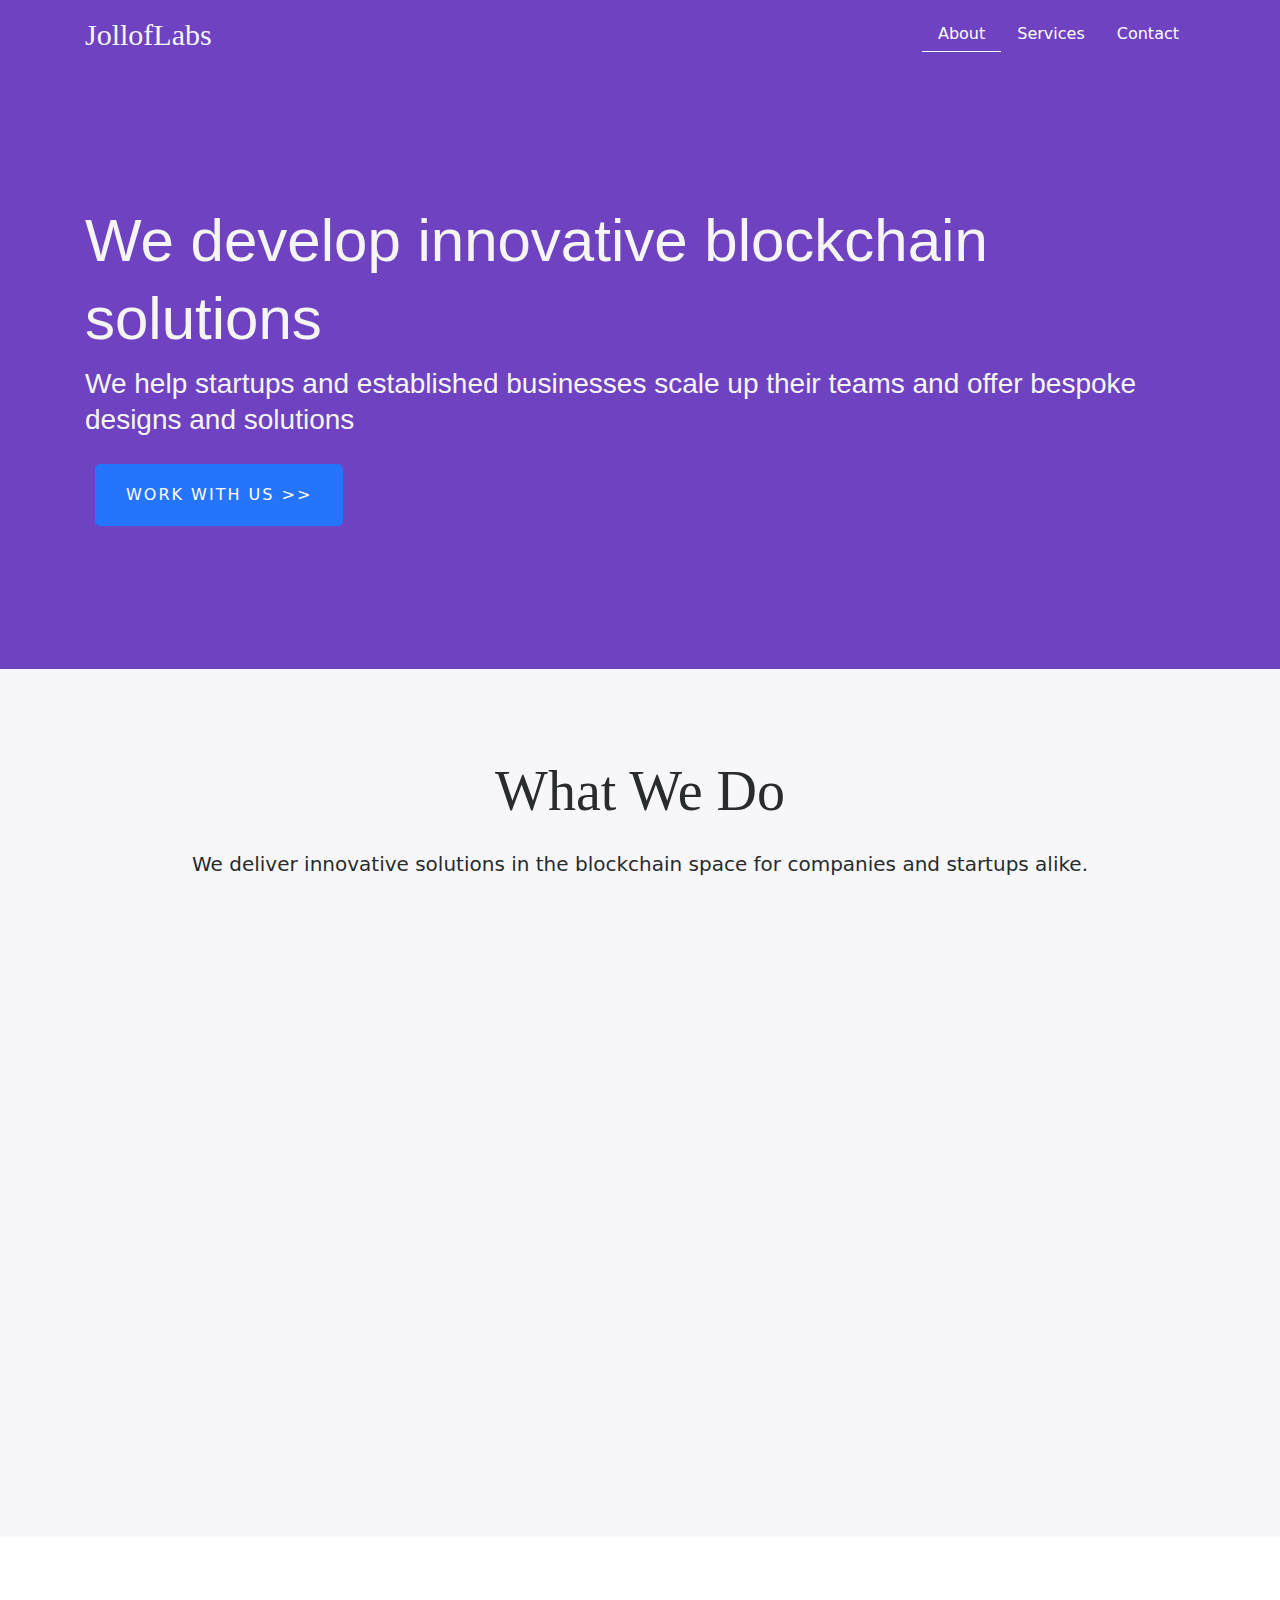
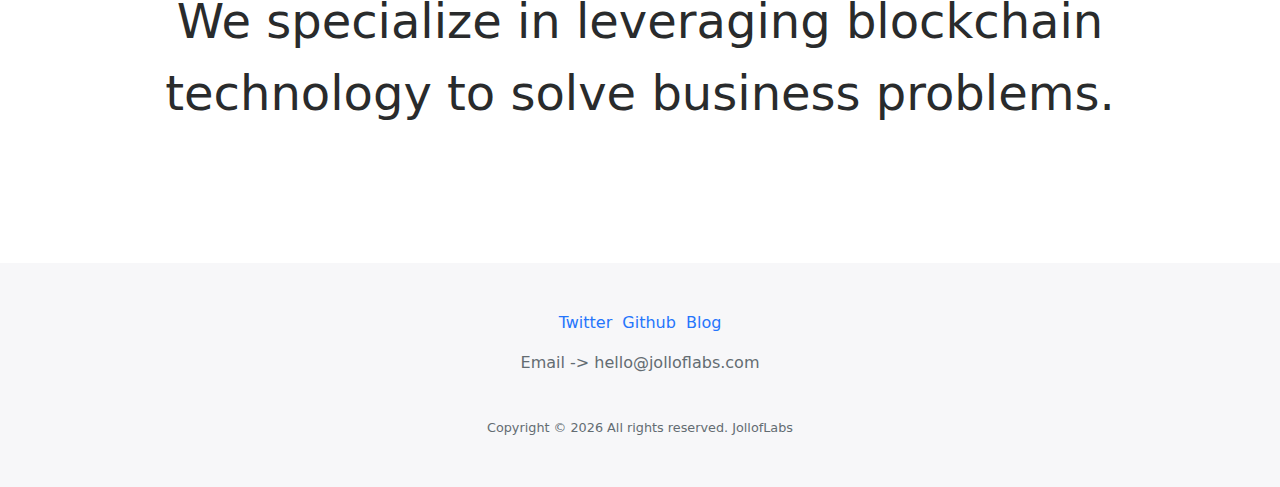
==== commit cfb91f5e: "rename: entity" ====
--- a/index.html
+++ b/index.html
@@ -5,9 +5,9 @@
 
 	<meta charset="utf-8">
 	<meta name="viewport" content="width=device-width, initial-scale=1, shrink-to-fit=no">
-	<title>Endian Labs - Blockchain Studio</title>
-
-	<meta property="og:title" content="Endian Labs" />
+	<title>Jollof Labs - Blockchain Studio</title>
+
+	<meta property="og:title" content="Jollof Labs" />
 	<meta property="og:description"
 		content="We develop innovative blockchain solutions. We help startups scale up their teams and offer bespoke designs and solutions." />
 	<meta property="og:type" content="website" />
@@ -27,7 +27,7 @@
 					<span class="navbar-toggler-icon"></span>
 				</button>
 				<a class="navbar-brand" href="#"
-					style="font-size: 30px;font-family: 'Comfortaa';font-weight: 500;color: whitesmoke">endianLabs</a>
+					style="font-size: 30px;font-family: 'Comfortaa';font-weight: 500;color: whitesmoke">JollofLabs</a>
 				<div class="collapse navbar-collapse" id="site-nav">
 					<ul class="navbar-nav text-sm-right ml-auto">
 						<li class="nav-item">
@@ -54,7 +54,7 @@
 				style="font-size: 28px;font-weight: 100;font-style:normal;font-family: Helvetica, Arial;color: whitesmoke;">
 					<span class="hidden-sm hidden-xs"> We help startups and established businesses scale up their
 					teams and offer bespoke designs and solutions</span></p>
-				<a href="mailto:hello@endianlabs.com" class="btn btn-lg btn-primary reveal fadeInUp"
+				<a href="mailto:hello@jolloflabs.com" class="btn btn-lg btn-primary reveal fadeInUp"
 					data-wow-delay="0.5s">Work with us >> </a>
 			</div>
 		</section>
@@ -176,7 +176,7 @@
 			<p style="font-size: 48px; font-weight: 100;">We specialize in leveraging blockchain technology to solve
 				business problems.</p>
 
-			<a href="mailto:hello@endianlabs.com" class="btn btn-lg btn-primary reveal fadeInUp"
+			<a href="mailto:hello@jolloflabs.com" class="btn btn-lg btn-primary reveal fadeInUp"
 				data-wow-delay="0.5s">Work with Us >> </a>
 		</div>
 	</div>
@@ -186,11 +186,11 @@
 			<div class="row">
 				<div class="col-sm-12" style="text-align: center;">
 					<ul class="list-unstyled list-inline">
-						<li class="list-inline-item"><a href="https://twitter.com/endianlab">Twitter</a></li>
-						<li class="list-inline-item"><a href="https://github.com/endianlabs">Github</a></li>
-						<li class="list-inline-item"><a href="https://medium.com/endianlabs">Blog</a></li>
+						<li class="list-inline-item"><a href="https://twitter.com/jolloflabs">Twitter</a></li>
+						<li class="list-inline-item"><a href="https://github.com/jolloflabs">Github</a></li>
+						<li class="list-inline-item"><a href="https://medium.com/jolloflabs">Blog</a></li>
 					</ul>
-					<p class="text-muted"> Email -> hello@endianlabs.com</p>
+					<p class="text-muted"> Email -> hello@jolloflabs.com</p>
 				</div>
 
 			</div>
@@ -199,7 +199,7 @@
 					<script type="text/javascript">
 						document.write(new Date().getFullYear());
 					</script>
-					All rights reserved. EndianLabs
+					All rights reserved. JollofLabs
 				</small></div>
 		</div>
 
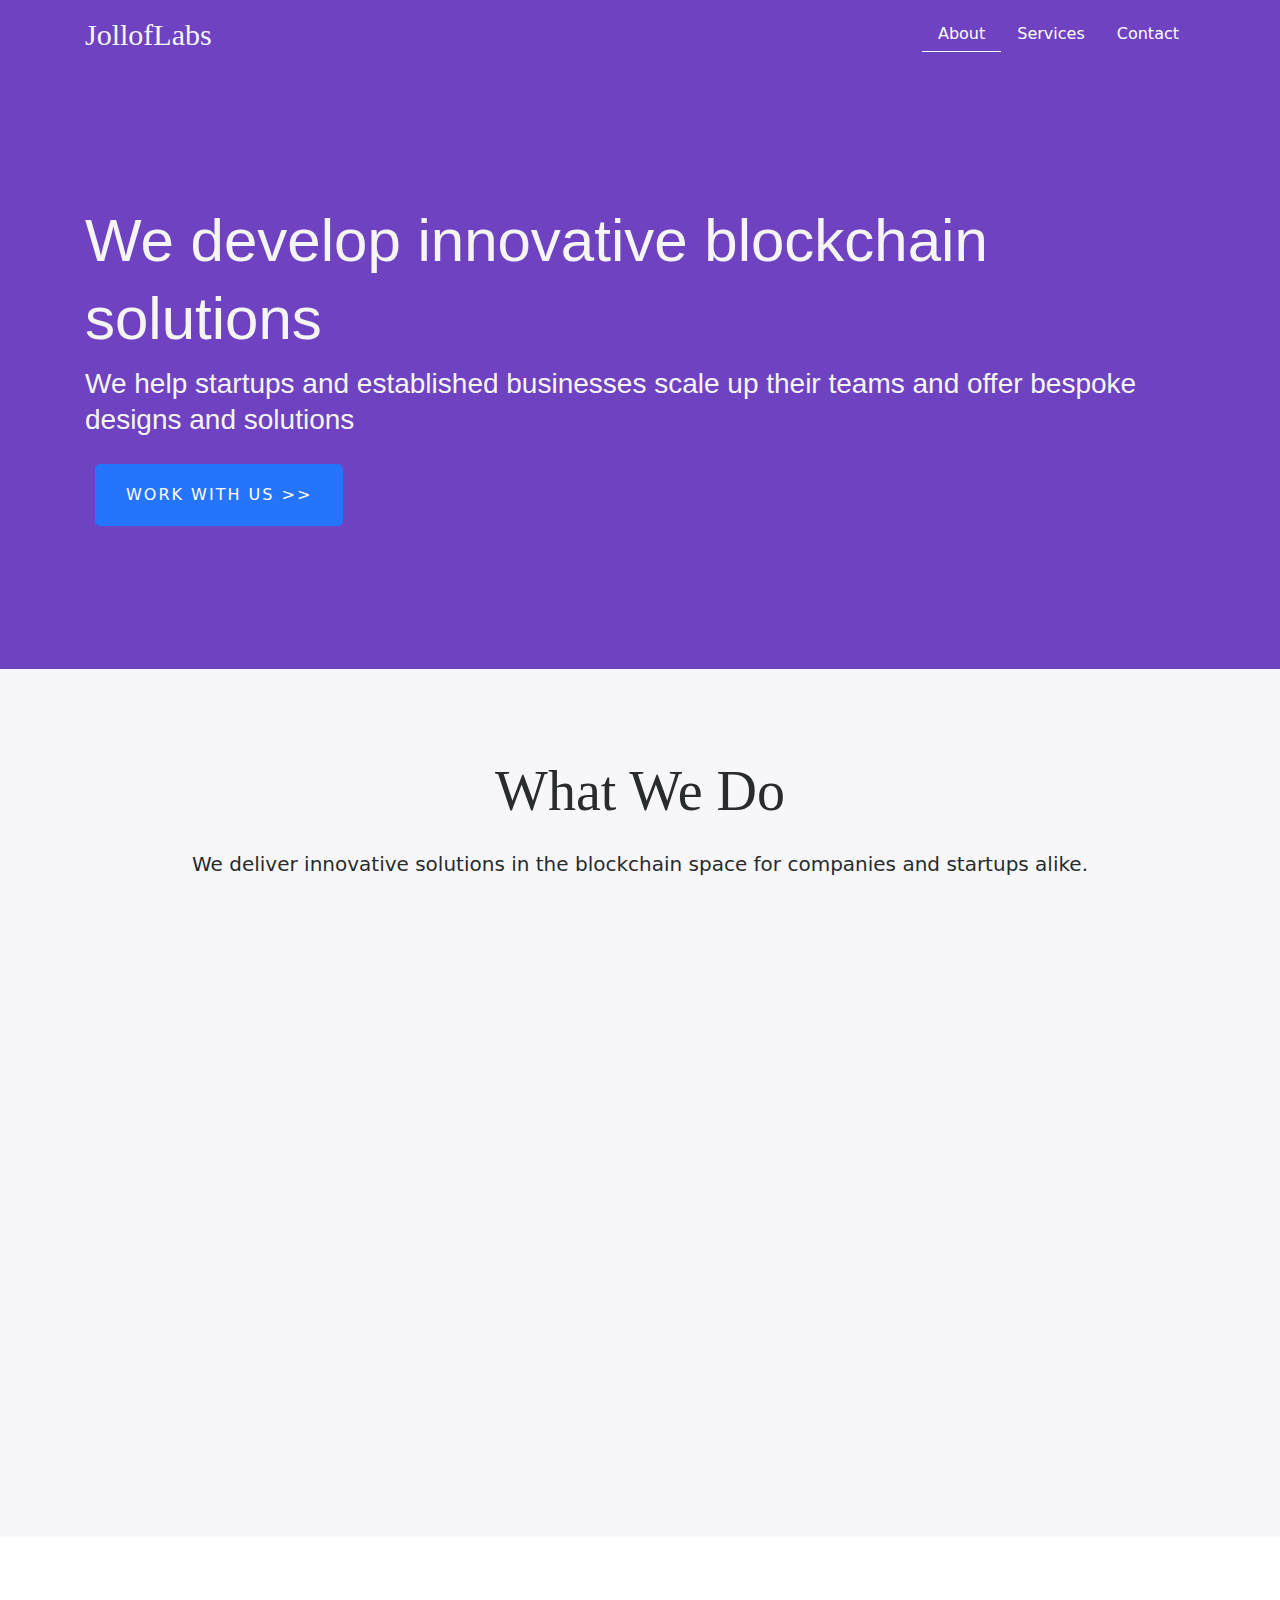
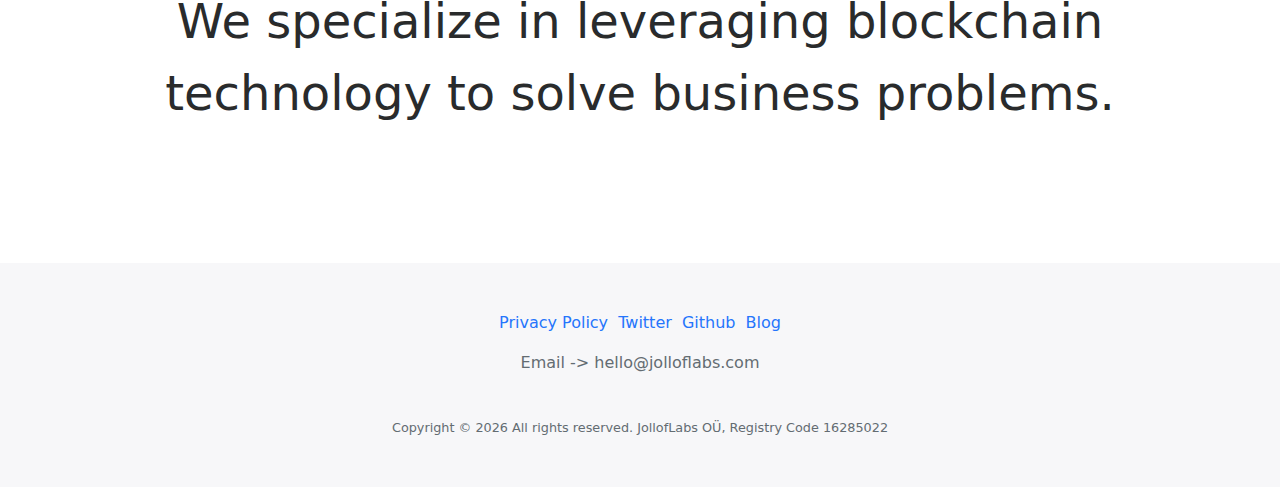
==== commit d32e658f: "add: privacy policy" ====
--- a/index.html
+++ b/index.html
@@ -186,6 +186,7 @@
 			<div class="row">
 				<div class="col-sm-12" style="text-align: center;">
 					<ul class="list-unstyled list-inline">
+						<li class="list-inline-item"><a href="/privacy-policy.html">Privacy Policy</a></li>
 						<li class="list-inline-item"><a href="https://twitter.com/jolloflabs">Twitter</a></li>
 						<li class="list-inline-item"><a href="https://github.com/jolloflabs">Github</a></li>
 						<li class="list-inline-item"><a href="https://medium.com/jolloflabs">Blog</a></li>
@@ -199,7 +200,7 @@
 					<script type="text/javascript">
 						document.write(new Date().getFullYear());
 					</script>
-					All rights reserved. JollofLabs
+					All rights reserved. JollofLabs OÜ, Registry Code 16285022
 				</small></div>
 		</div>
 
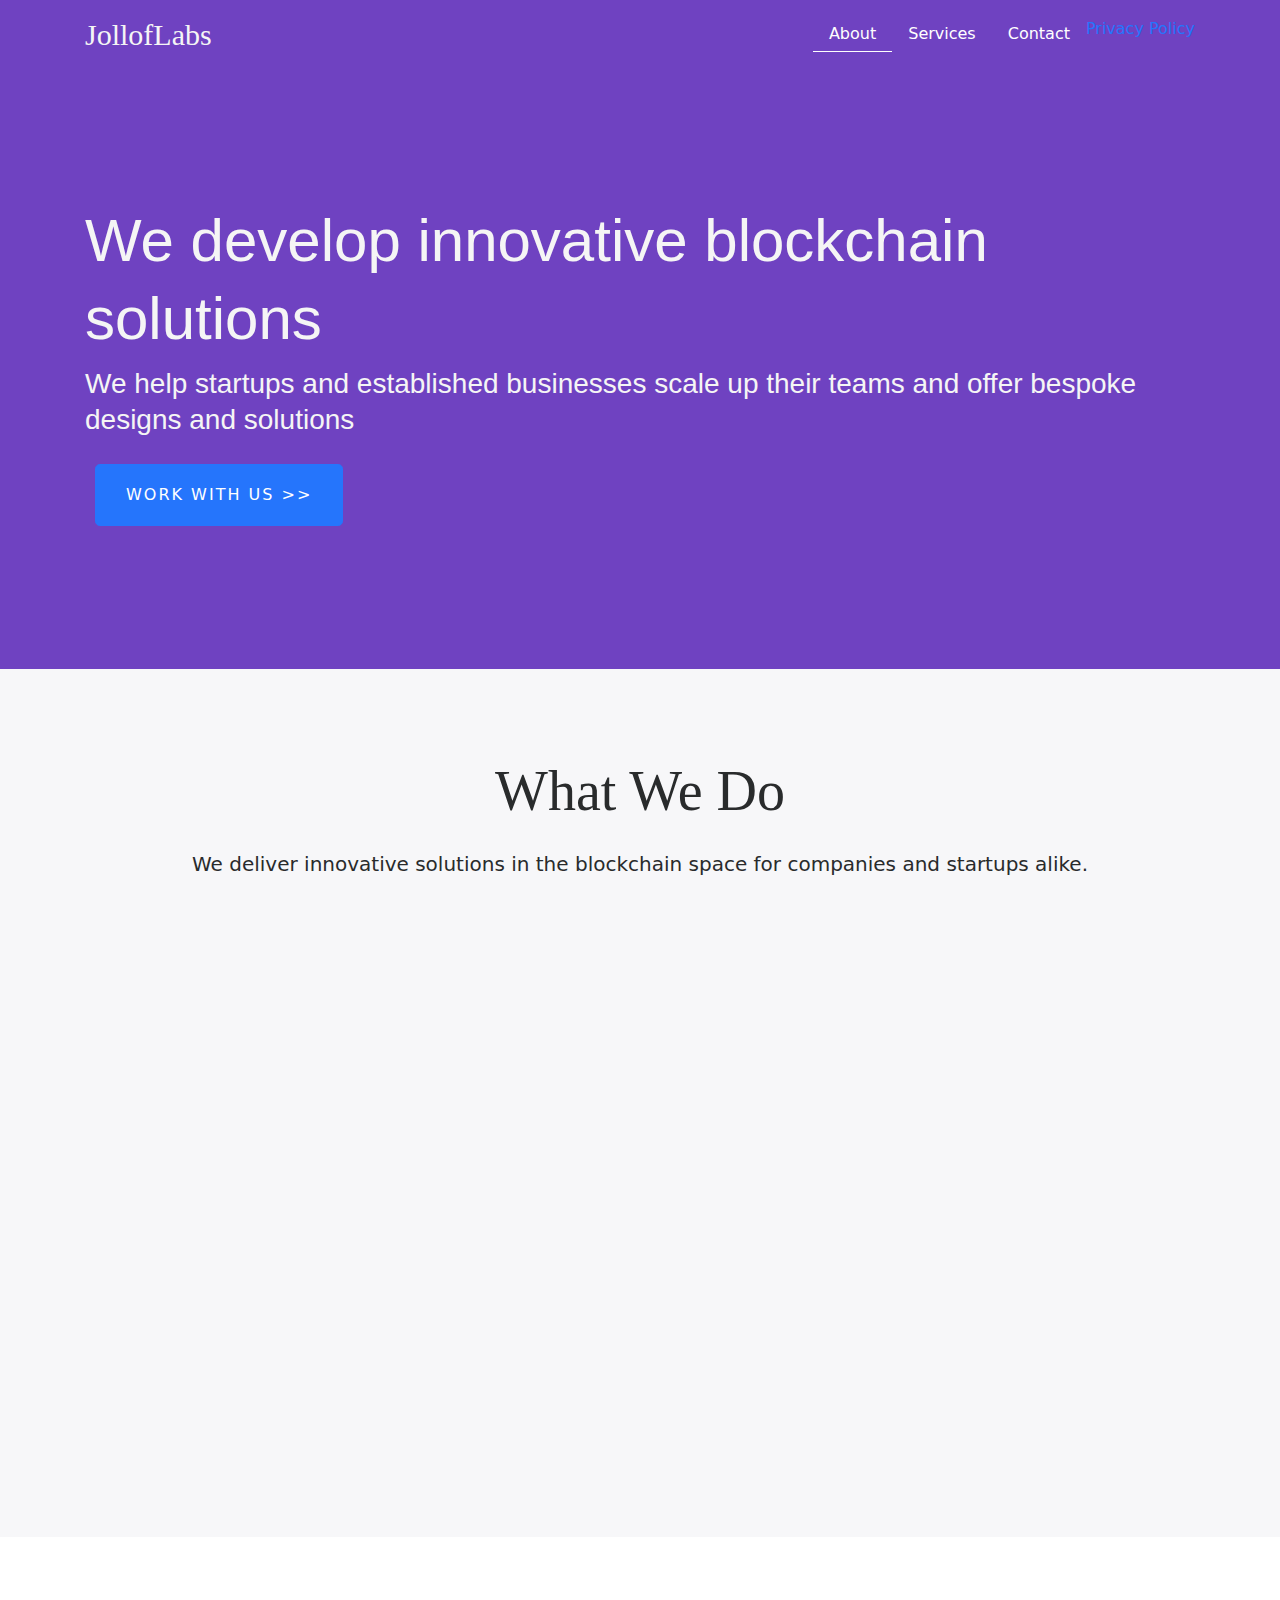
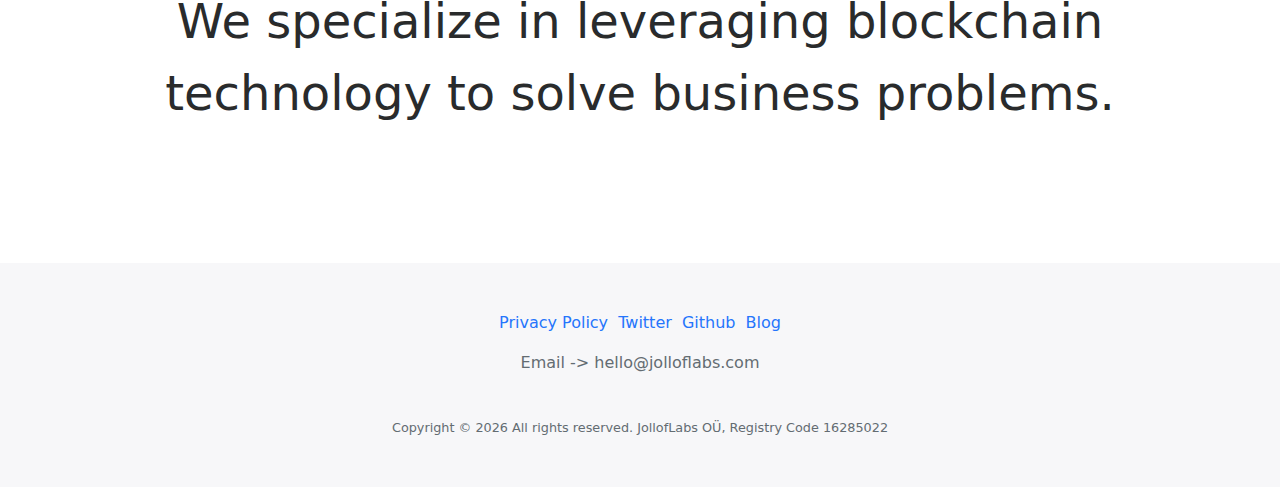
==== commit 1c655c0b: "add: add privacy policy" ====
--- a/index.html
+++ b/index.html
@@ -39,6 +39,9 @@
 						<li class="nav-item">
 							<a class="nav-link" href="#contact">Contact</a>
 						</li>
+						<li class="list-inline-item">
+							<a href="/privacy-policy.html">Privacy Policy</a>
+						</li>
 					</ul>
 				</div>
 			</div>
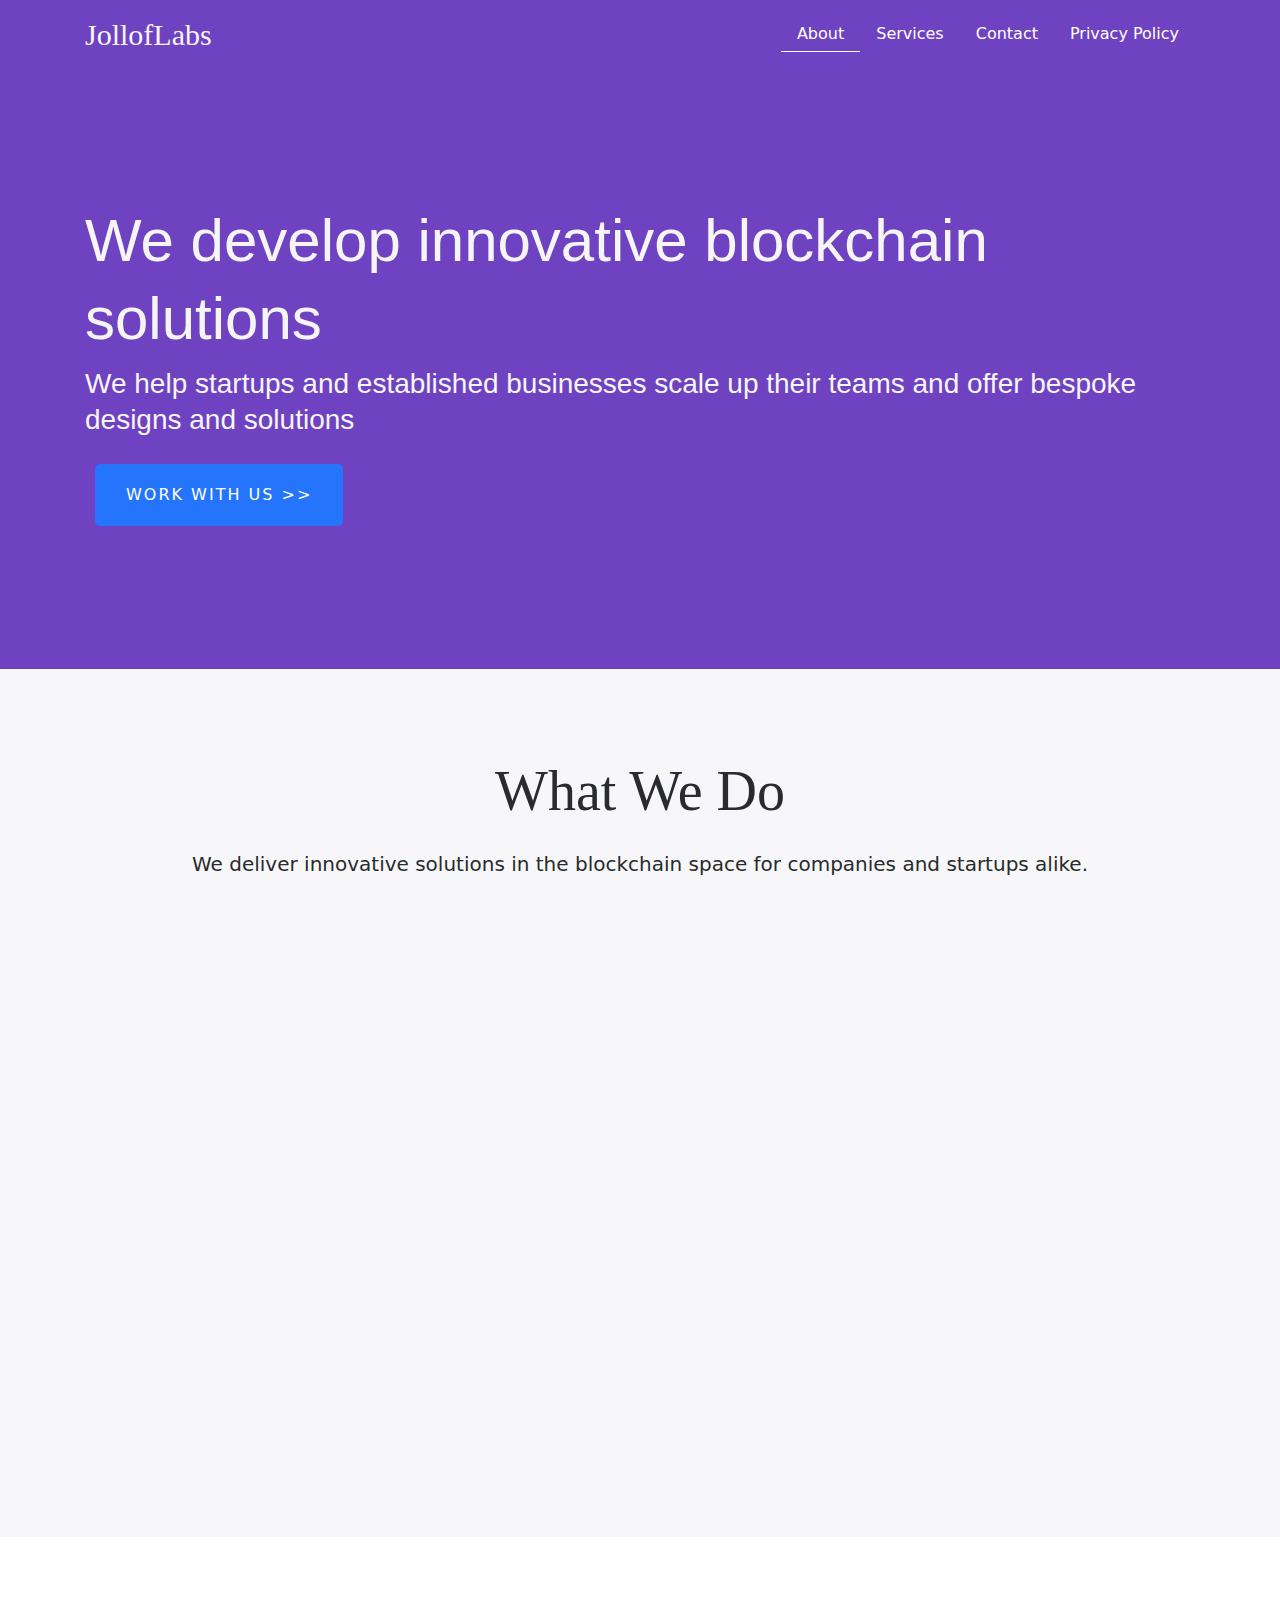
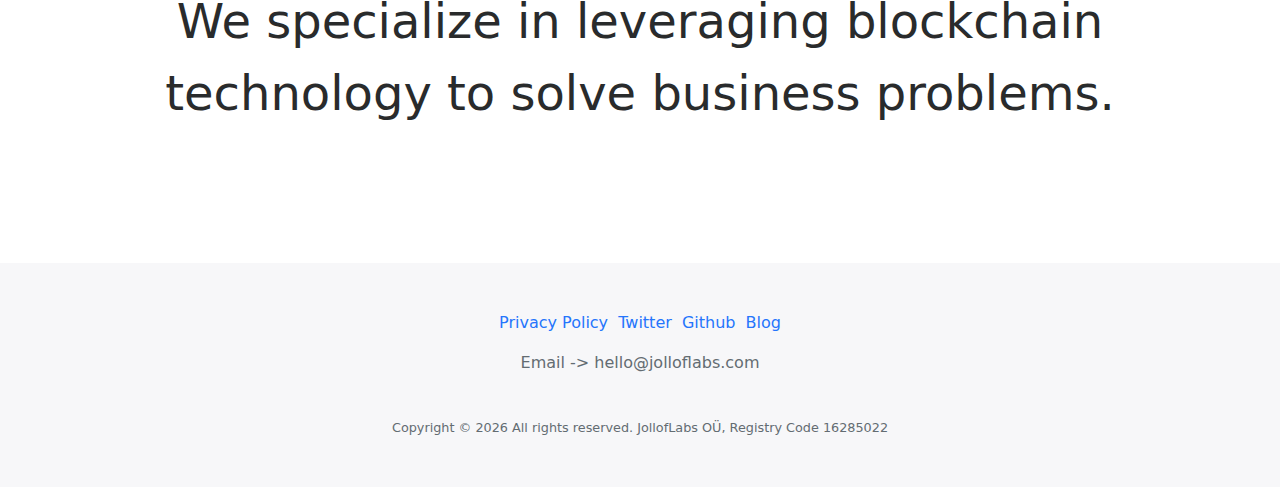
==== commit fbc613f5: "update: privacy policy" ====
--- a/index.html
+++ b/index.html
@@ -39,8 +39,8 @@
 						<li class="nav-item">
 							<a class="nav-link" href="#contact">Contact</a>
 						</li>
-						<li class="list-inline-item">
-							<a href="/privacy-policy.html">Privacy Policy</a>
+						<li class="nav-item">
+							<a class="nav-link" href="/privacy-policy.html">Privacy Policy</a>
 						</li>
 					</ul>
 				</div>
